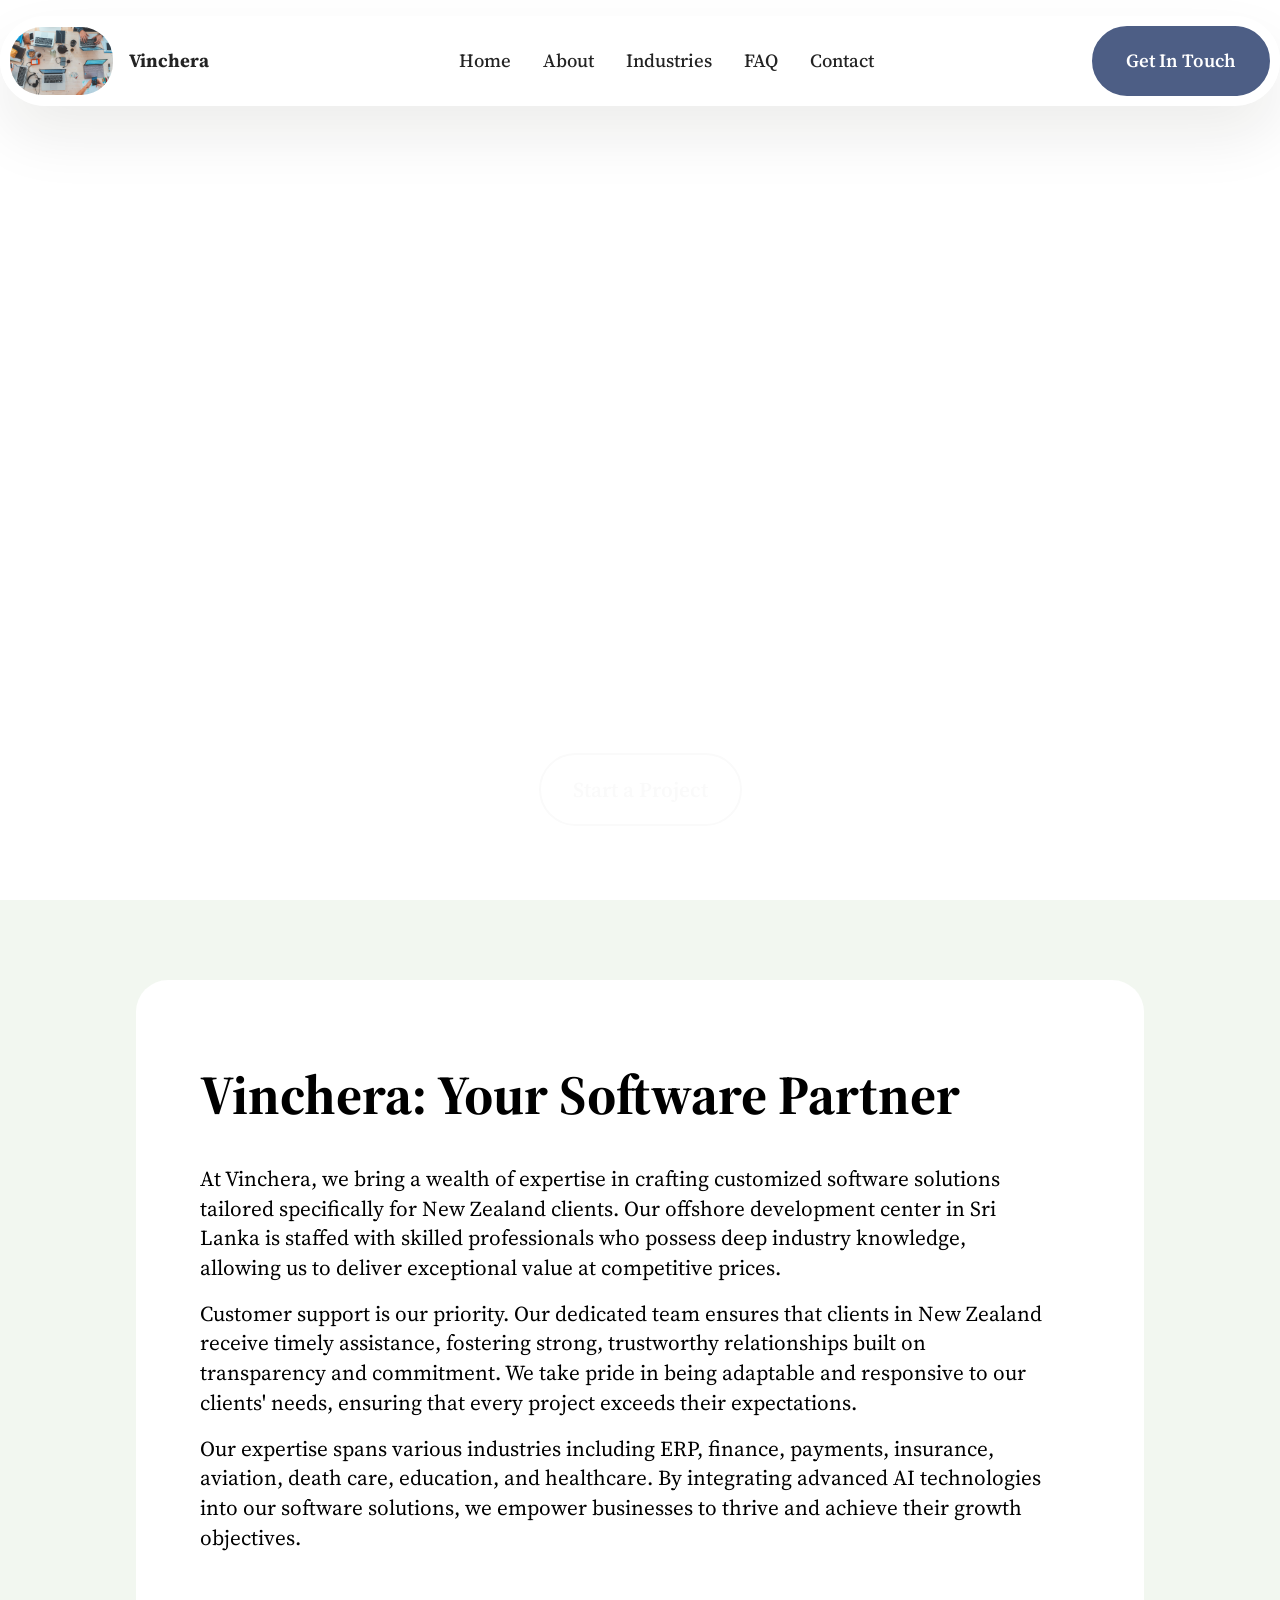
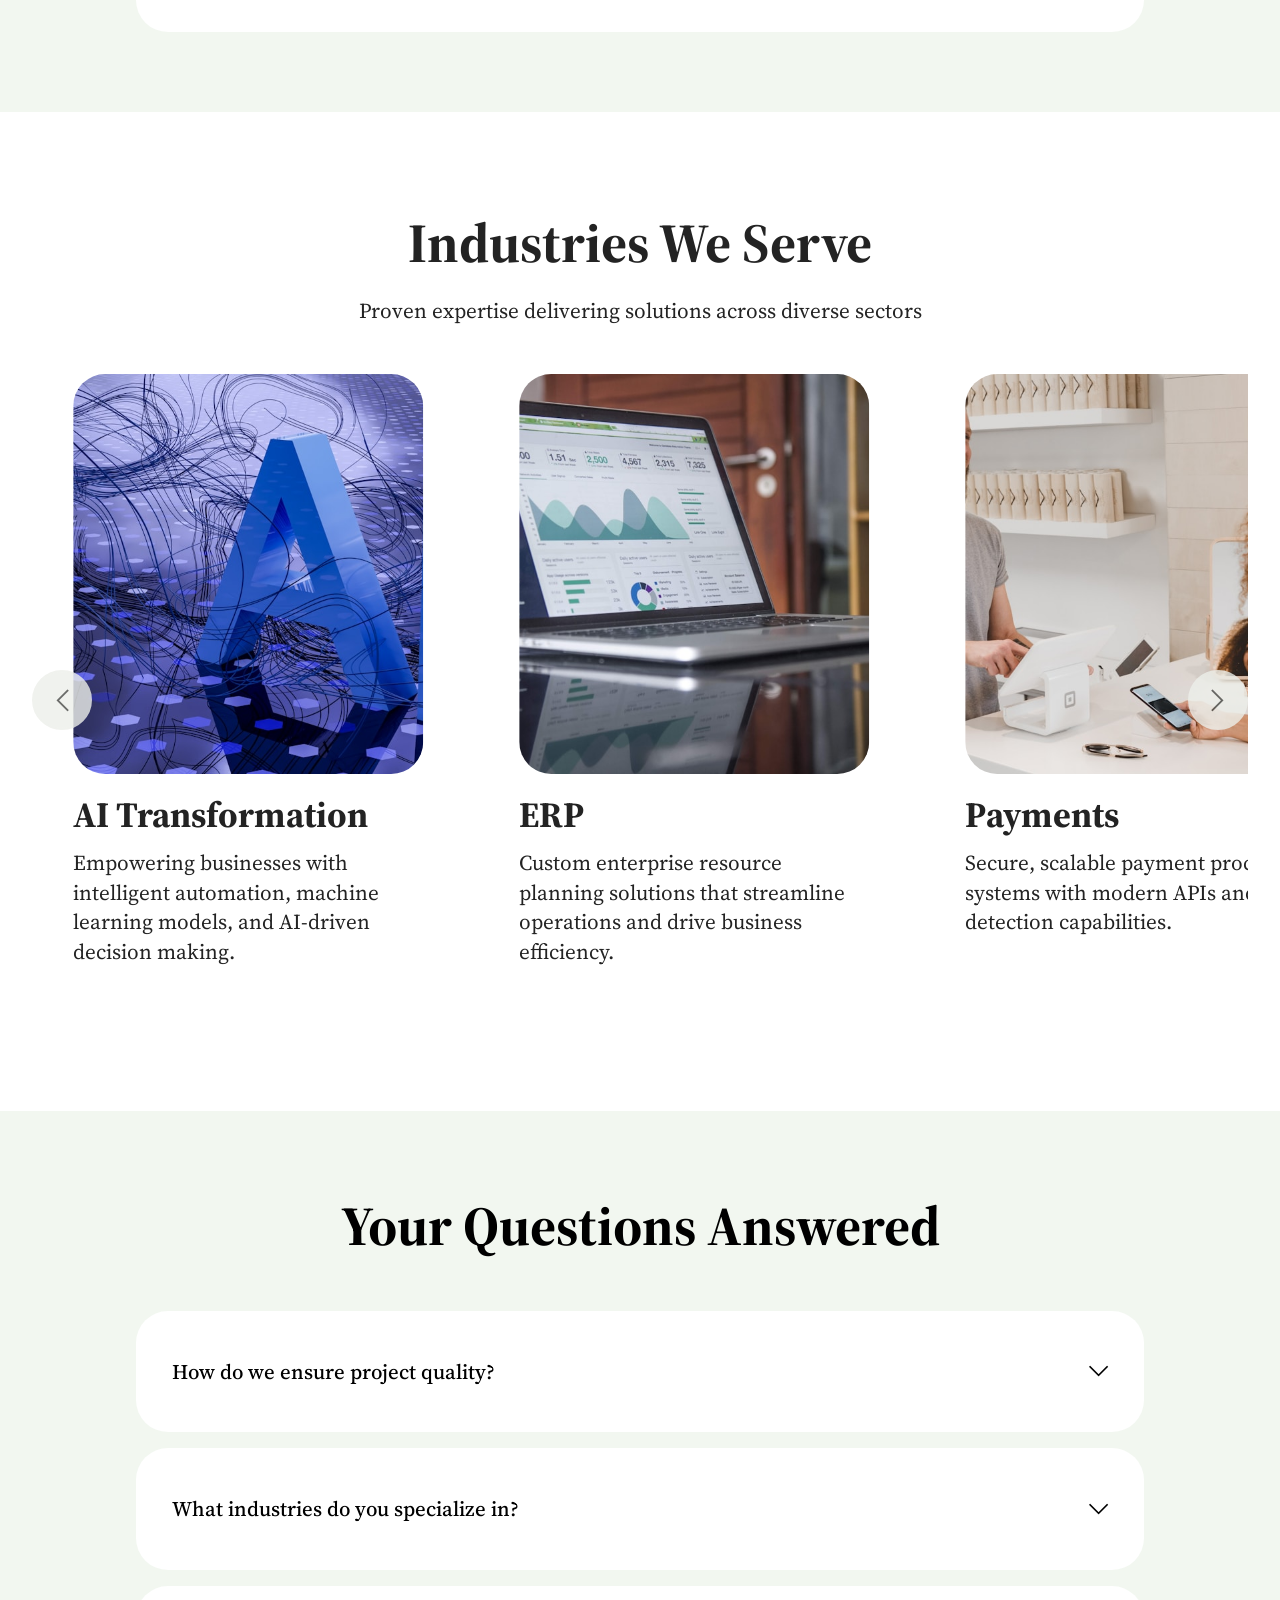
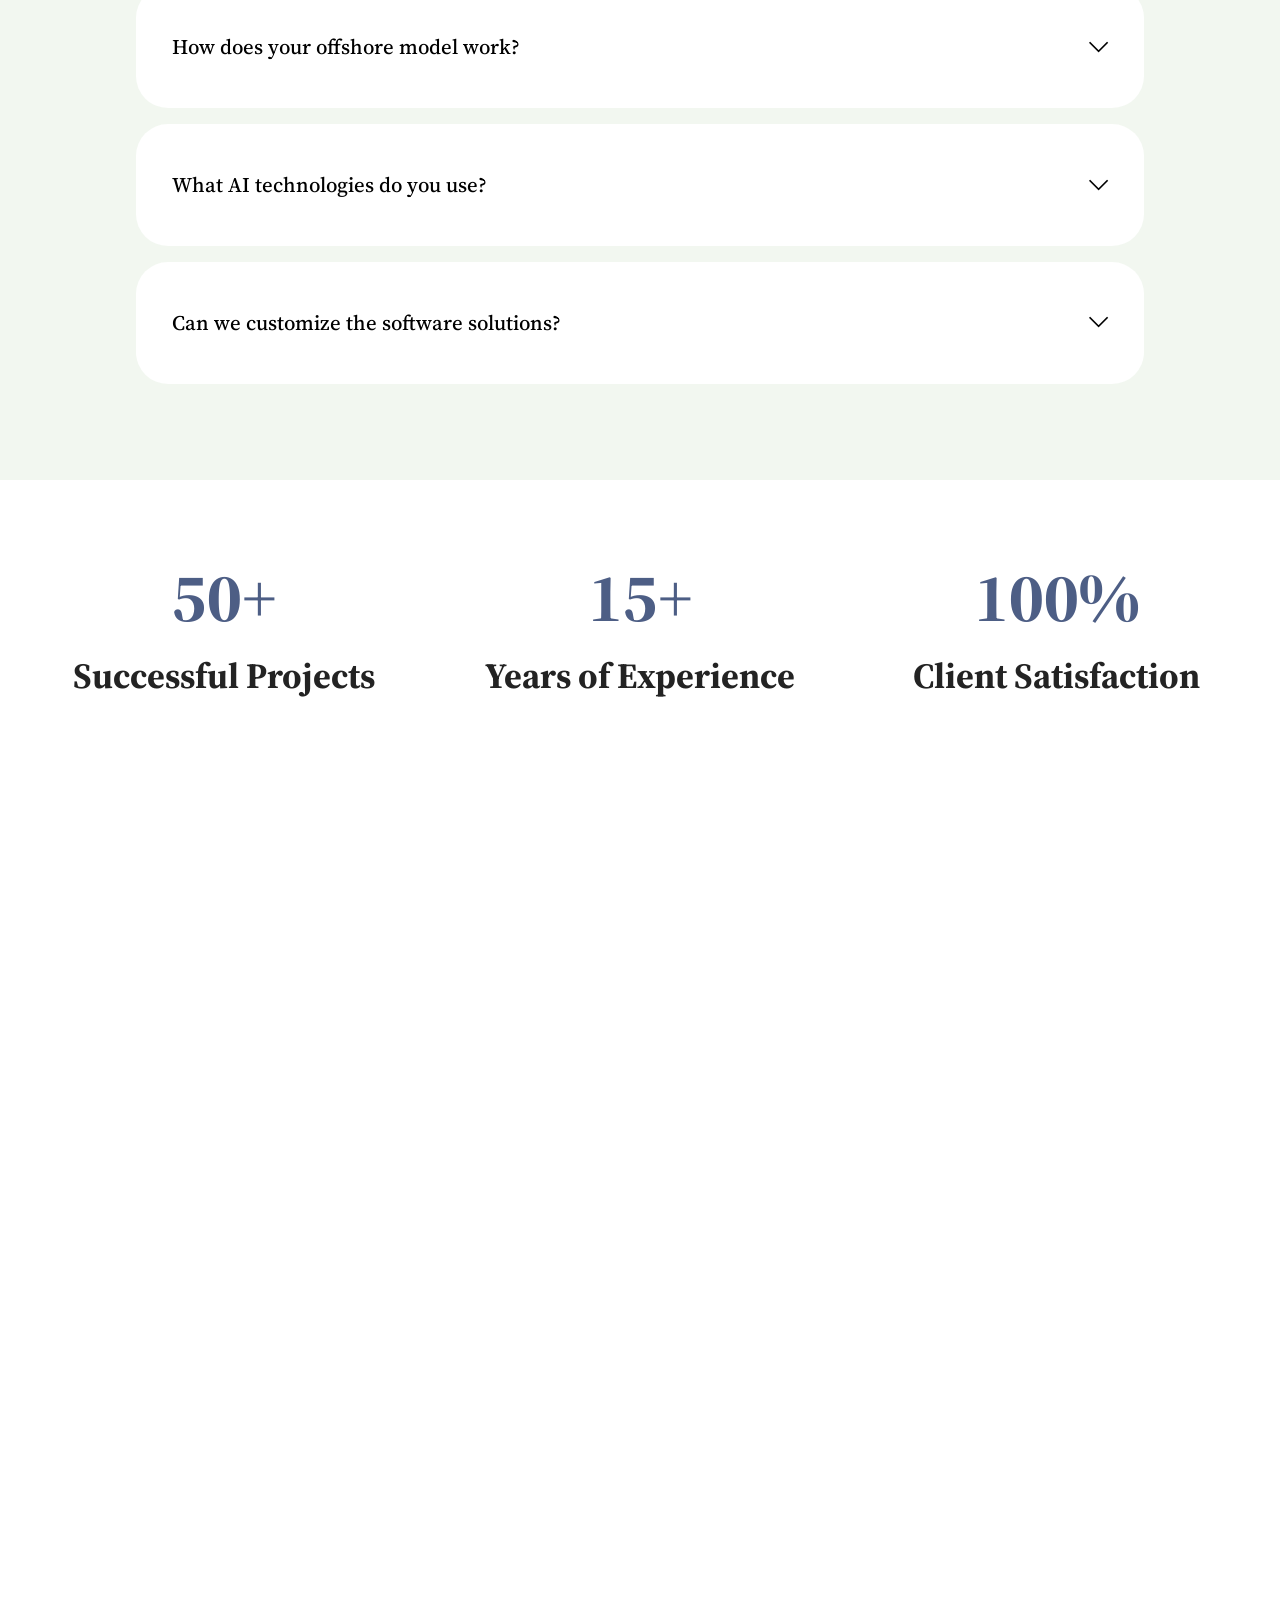
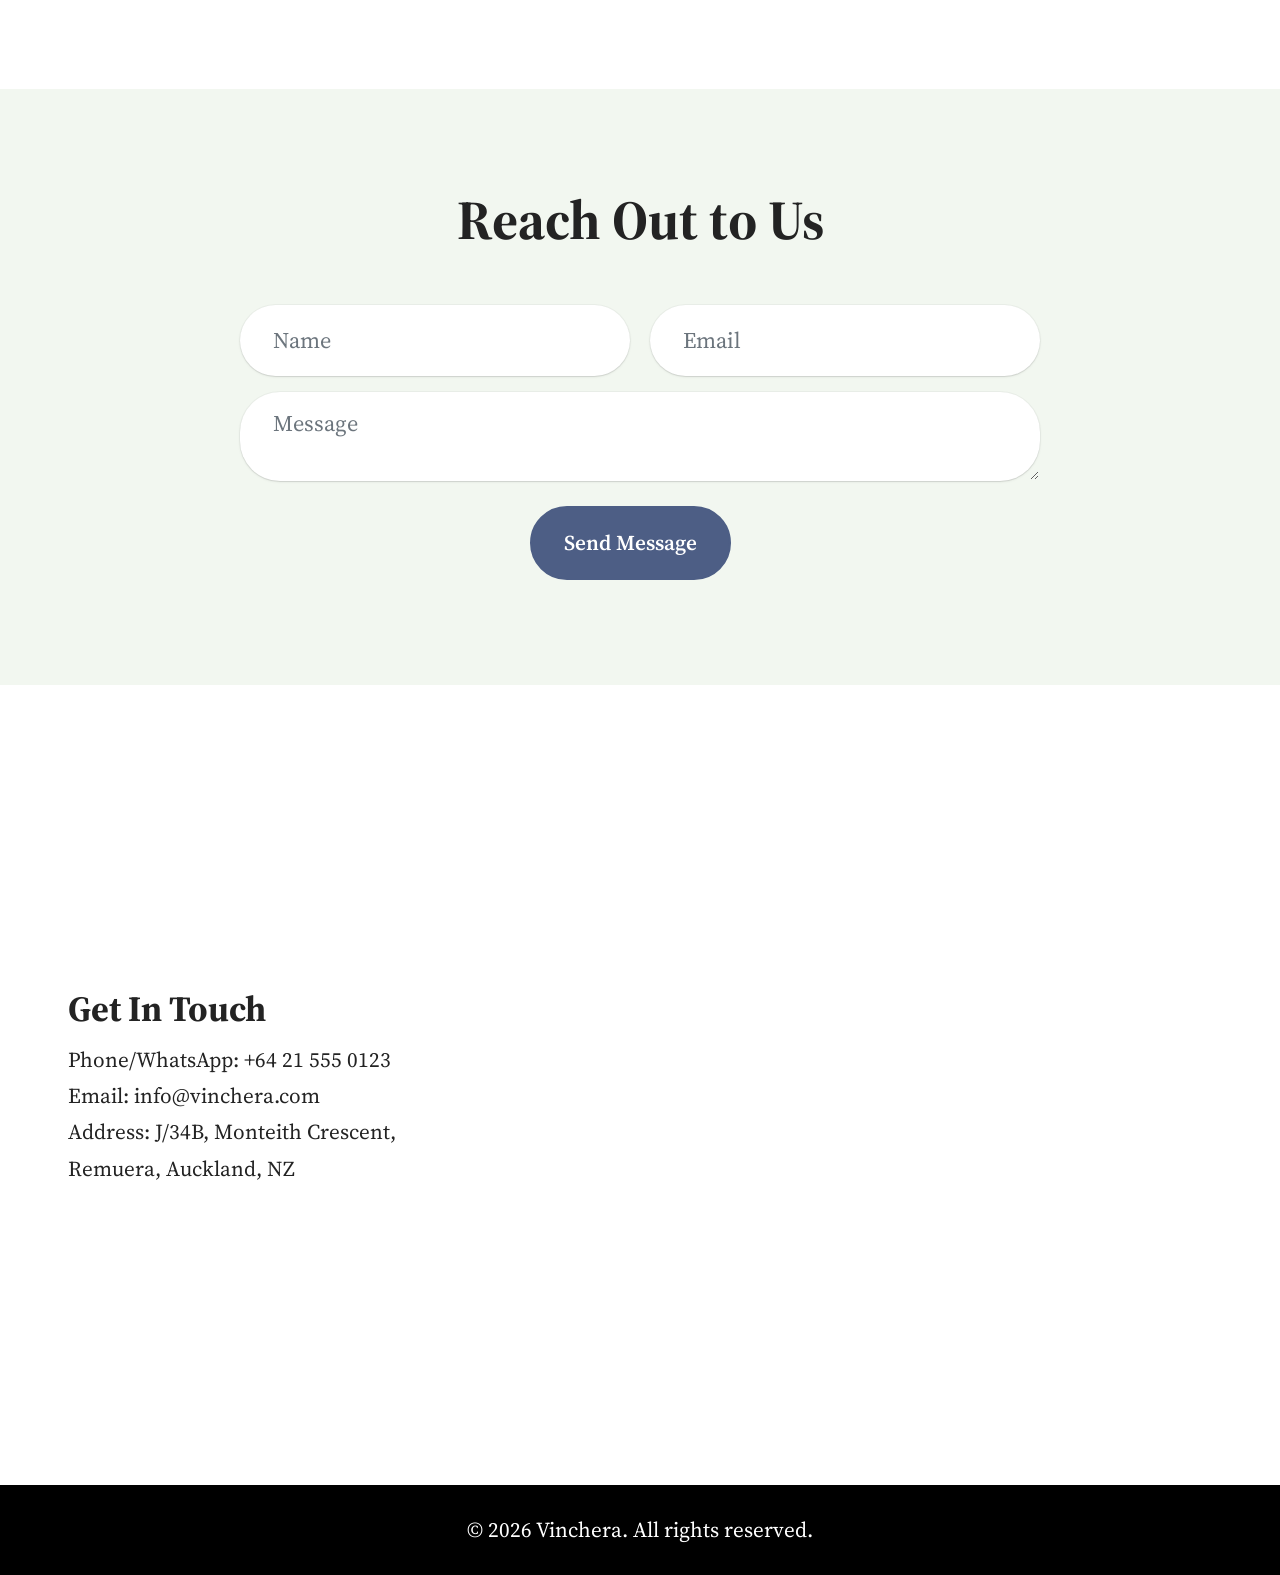
==== index.html @ 2a286717 "Initial commit: Complete website redesign with professional industry images, improved FAQ accordion," ====
<!doctype html>
<html>
  <head>
    <meta charset="UTF-8" />
    <meta http-equiv="X-UA-Compatible" content="IE=edge" />

    <meta
      name="viewport"
      content="width=device-width, initial-scale=1, minimum-scale=1"
    />
    <link
      rel="shortcut icon"
      href="assets/images/photo-1519389950473-47ba0277781c.jpeg"
      type="image/x-icon"
    />
    <meta
      name="description"
      content="Software solutions tailored for New Zealand clients, leveraging offshore expertise and local support. Team excels in various industry sectors, ensuring top-quality delivery."
    />
    <title>Vinchera: Expert Software Solutions for New Zealand Clients</title>
    <link
      rel="stylesheet"
      href="assets/web/assets/mobirise-icons2/mobirise2.css"
    />
    <link rel="stylesheet" href="assets/bootstrap/css/bootstrap.min.css" />
    <link rel="stylesheet" href="assets/parallax/jarallax.css" />
    <link rel="stylesheet" href="assets/dropdown/css/style.css" />
    <link rel="stylesheet" href="assets/socicon/css/styles.css" />
    <link rel="stylesheet" href="assets/theme/css/style.css" />
    <link rel="stylesheet" href="assets/recaptcha.css" />
    <link
      rel="preload"
      href="https://fonts.googleapis.com/css2?family=Source+Serif+4:wght@400;700&display=swap&display=swap"
      as="style"
      onload="
        this.onload = null;
        this.rel = 'stylesheet';
      "
    />
    <noscript
      ><link
        rel="stylesheet"
        href="https://fonts.googleapis.com/css2?family=Source+Serif+4:wght@400;700&display=swap&display=swap"
    /></noscript>
    <link
      rel="stylesheet"
      href="assets/css/mbr-additional.css"
      type="text/css"
    />

    <style>
      .navbar-fixed-top {
        top: auto;
      }
        height: 11rem;
        opacity: 1;
             transition: all  0.5s;
      }
        pointer-events: none;
        height: 0;
        opacity: 0;
      }
        min-height: 11rem;
        position:fixed;
        top: 0;
        left: 0;
        right: 0;
        background: #fff;
        padding: 10px;
        opacity:1;
        z-index: 1031;
        display: flex;
        flex-direction: column;
        justify-content: center;
      }
        overflow: hidden;
        display: -webkit-box;
        -webkit-line-clamp: 4;
        -webkit-box-orient: vertical;
        animation: none;
        visibility: visible;
      }
        text-decoration: underline;
      }
        margin: 0.3rem 0.5rem;
        animation: none;
        visibility: visible;
      }
      .navbar.opened {
          z-index: 1032;
      }
        margin-top: 0.8rem;
        font-size: 80%;
      }
        color: #aaa;
      }


      @media(max-width: 575px) {
          height: 14rem;
        }
          min-height: 14rem;
        }

      }
    </style>
  </head>
  <body>
    <section
      data-bs-version="5.1"
      class="menu menu2 cid-vf9bbQoJDQ"
      once="menu"
      id="menu-5-vf9bbQoJDQ"
    >
      <nav class="navbar navbar-dropdown navbar-fixed-top navbar-expand-lg">
        <div class="container">
          <div class="navbar-brand">
            <span class="navbar-logo">
              <a href="index.html#">
                <img
                  src="assets/images/photo-1519389950473-47ba0277781c.jpeg"
                  alt=""
                  style="height: 4.3rem"
                />
              </a>
            </span>
            <span class="navbar-caption-wrap"
              ><a class="navbar-caption text-black display-4" href="index.html#"
                >Vinchera</a
              ></span
            >
          </div>
          <button
            class="navbar-toggler"
            type="button"
            data-toggle="collapse"
            data-bs-toggle="collapse"
            data-target="#navbarSupportedContent"
            data-bs-target="#navbarSupportedContent"
            aria-controls="navbarNavAltMarkup"
            aria-expanded="false"
            aria-label="Toggle navigation"
          >
            <div class="hamburger">
              <span></span>
              <span></span>
              <span></span>
              <span></span>
            </div>
          </button>
          <div class="collapse navbar-collapse" id="navbarSupportedContent">
            <ul class="navbar-nav nav-dropdown" data-app-modern-menu="true">
              <li class="nav-item">
                <a class="nav-link link text-black display-4" href="#hero-17-vf9bbQpuxz"
                  >Home</a
                >
              </li>
              <li class="nav-item">
                <a class="nav-link link text-black display-4" href="#about-us-7-vf9bbQrAlR"
                  >About</a
                >
              </li>
              <li class="nav-item">
                <a class="nav-link link text-black display-4" href="#news-1-vf9bbQqhYX"
                  >Industries</a
                >
              </li>
              <li class="nav-item">
                <a class="nav-link link text-black display-4" href="#faq-1-vf9bbQtYr9"
                  >FAQ</a
                >
              </li>
              <li class="nav-item">
                <a class="nav-link link text-black display-4" href="#contact-form-2-vf9bbQvGyv"
                  >Contact</a
                >
              </li>
            </ul>

            <div class="navbar-buttons mbr-section-btn">
              <a class="btn btn-primary display-4" href="#contacts-3-vf9bbQv8nk"
                >Get In Touch</a
              >
            </div>
          </div>
        </div>
      </nav>
    </section>

    <section
      data-bs-version="5.1"
      class="header16 cid-vf9bbQpuxz mbr-fullscreen mbr-parallax-background"
      id="hero-17-vf9bbQpuxz"
    >
      <div class="container-fluid">
        <div class="row">
          <div class="content-wrap col-12 col-md-12">
            <h1
              class="mbr-section-title mbr-fonts-style mbr-white mb-4 display-1"
            >
              <strong>Vinchera Software</strong>
            </h1>

            <p class="mbr-fonts-style mbr-text mbr-white mb-4 display-7">
              Where Sri Lankan Expertise Meets New Zealand's Innovation
            </p>
            <div class="mbr-section-btn">
              <a class="btn btn-white-outline display-7" href="#contact-form-2-vf9bbQvGyv"
                >Start a Project</a
              >
            </div>
          </div>
        </div>
      </div>
    </section>

    <section
      data-bs-version="5.1"
      class="article07 cid-vf9bbQrAlR"
      id="about-us-7-vf9bbQrAlR"
    >
      <div class="container">
        <div class="row justify-content-center">
          <div class="card col-md-12 col-lg-10">
            <div class="card-wrapper">
              <h3
                class="card-title mbr-fonts-style mbr-white mt-3 mb-4 display-2"
              >
                <strong>Vinchera: Your Software Partner</strong>
              </h3>
              <div class="row card-box align-left">
                <div class="item features-without-image col-12">
                  <div class="item-wrapper">
                    <p class="mbr-text mbr-fonts-style display-7">
                      At Vinchera, we bring a wealth of expertise in crafting
                      customized software solutions tailored specifically for
                      New Zealand clients. Our offshore development center in
                      Sri Lanka is staffed with skilled professionals who
                      possess deep industry knowledge, allowing us to deliver
                      exceptional value at competitive prices.
                    </p>
                  </div>
                </div>
                <div class="item features-without-image col-12">
                  <div class="item-wrapper">
                    <p class="mbr-text mbr-fonts-style display-7">
                      Customer support is our priority. Our dedicated team
                      ensures that clients in New Zealand receive timely
                      assistance, fostering strong, trustworthy relationships
                      built on transparency and commitment. We take pride in
                      being adaptable and responsive to our clients' needs,
                      ensuring that every project exceeds their expectations.
                    </p>
                  </div>
                </div>
                <div class="item features-without-image col-12">
                  <div class="item-wrapper">
                    <p class="mbr-text mbr-fonts-style display-7">
                      Our expertise spans various industries including ERP,
                      finance, payments, insurance, aviation, death care,
                      education, and healthcare. By integrating advanced AI
                      technologies into our software solutions, we empower
                      businesses to thrive and achieve their growth objectives.
                    </p>
                  </div>
                </div>
              </div>
            </div>
          </div>
        </div>
      </div>
    </section>

    <section
      data-bs-version="5.1"
      class="features03 cid-vf9bbQqhYX mbr-embla"
      id="news-1-vf9bbQqhYX"
    >
      <div class="container-fluid">
        <div class="row justify-content-center mb-5">
          <div class="col-12 content-head">
            <div class="mbr-section-head">
              <h4
                class="mbr-section-title mbr-fonts-style align-center mb-0 display-2"
              >
                <strong>Industries We Serve</strong>
              </h4>
              <p
                class="mbr-section-subtitle mbr-fonts-style align-center mb-0 mt-3 display-7"
              >
                Proven expertise delivering solutions across diverse sectors
              </p>
            </div>
          </div>
        </div>
        <div class="position-relative">
          <div
            class="embla"
            data-skip-snaps="true"
            data-align="center"
            data-auto-play="true"
            data-auto-play-interval="2"
            data-draggable="true"
          >
            <div class="embla__viewport container-fluid">
              <div class="embla__container">
                <div
                  class="embla__slide slider-image item"
                  style="margin-left: 3rem; margin-right: 3rem"
                >
                  <div class="item-wrapper">
                    <div class="item-img mb-3">
                      <img
                        src="assets/images/ai-transformation.jpg"
                        alt="AI Transformation"
                        title=""
                      />
                    </div>
                    <div class="item-content align-left">
                      <h5
                        class="item-title mbr-fonts-style mt-0 mb-2 display-5"
                      >
                        <strong>AI Transformation</strong>
                      </h5>
                      <p class="mbr-text mbr-fonts-style mb-3 display-7">
                        Empowering businesses with intelligent automation,
                        machine learning models, and AI-driven decision making.
                      </p>
                    </div>
                  </div>
                </div>
                <div
                  class="embla__slide slider-image item"
                  style="margin-left: 3rem; margin-right: 3rem"
                >
                  <div class="item-wrapper">
                    <div class="item-img mb-3">
                      <img
                        src="assets/images/erp-systems.jpg"
                        alt="ERP"
                        title=""
                      />
                    </div>
                    <div class="item-content align-left">
                      <h5
                        class="item-title mbr-fonts-style mb-2 mt-0 display-5"
                      >
                        <strong>ERP</strong>
                      </h5>
                      <p class="mbr-text mbr-fonts-style mb-3 display-7">
                        Custom enterprise resource planning solutions that
                        streamline operations and drive business efficiency.
                      </p>
                    </div>
                  </div>
                </div>
                <div
                  class="embla__slide slider-image item"
                  style="margin-left: 3rem; margin-right: 3rem"
                >
                  <div class="item-wrapper">
                    <div class="item-img mb-3">
                      <img
                        src="assets/images/payments-processing.jpg"
                        alt="Payments"
                        title=""
                      />
                    </div>
                    <div class="item-content align-left">
                      <h5
                        class="item-title mbr-fonts-style mb-2 mt-0 display-5"
                      >
                        <strong>Payments</strong>
                      </h5>
                      <p class="mbr-text mbr-fonts-style mb-3 display-7">
                        Secure, scalable payment processing systems with modern
                        APIs and fraud detection capabilities.
                      </p>
                    </div>
                  </div>
                </div>
                <div
                  class="embla__slide slider-image item"
                  style="margin-left: 3rem; margin-right: 3rem"
                >
                  <div class="item-wrapper">
                    <div class="item-img mb-3">
                      <img
                        src="assets/images/travel-insurance.jpg"
                        alt="Travel Insurance"
                        title=""
                      />
                    </div>
                    <div class="item-content align-left">
                      <h5
                        class="item-title mbr-fonts-style mb-2 mt-0 display-5"
                      >
                        <strong>Travel Insurance</strong>
                      </h5>
                      <p class="mbr-text mbr-fonts-style mb-3 display-7">
                        Comprehensive insurance platforms for travel coverage,
                        claims processing, and policy management.
                      </p>
                    </div>
                  </div>
                </div>
                <div
                  class="embla__slide slider-image item"
                  style="margin-left: 3rem; margin-right: 3rem"
                >
                  <div class="item-wrapper">
                    <div class="item-img mb-3">
                      <img
                        src="assets/images/financing.jpg"
                        alt="Financing"
                        title=""
                      />
                    </div>
                    <div class="item-content align-left">
                      <h5
                        class="item-title mbr-fonts-style mb-2 mt-0 display-5"
                      >
                        <strong>Financing</strong>
                      </h5>
                      <p class="mbr-text mbr-fonts-style mb-3 display-7">
                        Digital lending platforms, credit assessment tools, and
                        financial management solutions.
                      </p>
                    </div>
                  </div>
                </div>
                <div
                  class="embla__slide slider-image item"
                  style="margin-left: 3rem; margin-right: 3rem"
                >
                  <div class="item-wrapper">
                    <div class="item-img mb-3">
                      <img
                        src="assets/images/aviation.jpg"
                        alt="Aviation"
                        title=""
                      />
                    </div>
                    <div class="item-content align-left">
                      <h5
                        class="item-title mbr-fonts-style mb-2 mt-0 display-5"
                      >
                        <strong>Aviation</strong>
                      </h5>
                      <p class="mbr-text mbr-fonts-style mb-3 display-7">
                        Flight management systems, booking platforms, and
                        operational tools for the aviation industry.
                      </p>
                    </div>
                  </div>
                </div>
                <div
                  class="embla__slide slider-image item"
                  style="margin-left: 3rem; margin-right: 3rem"
                >
                  <div class="item-wrapper">
                    <div class="item-img mb-3">
                      <img
                        src="assets/images/death-care.jpg"
                        alt="Death Care"
                        title=""
                      />
                    </div>
                    <div class="item-content align-left">
                      <h5
                        class="item-title mbr-fonts-style mb-2 mt-0 display-5"
                      >
                        <strong>Death Care</strong>
                      </h5>
                      <p class="mbr-text mbr-fonts-style mb-3 display-7">
                        Compassionate solutions for funeral homes, memorial
                        services, and end-of-life planning.
                      </p>
                    </div>
                  </div>
                </div>
                <div
                  class="embla__slide slider-image item"
                  style="margin-left: 3rem; margin-right: 3rem"
                >
                  <div class="item-wrapper">
                    <div class="item-img mb-3">
                      <img
                        src="assets/images/site-reliability.jpg"
                        alt="Site Reliability"
                        title=""
                      />
                    </div>
                    <div class="item-content align-left">
                      <h5
                        class="item-title mbr-fonts-style mb-2 mt-0 display-5"
                      >
                        <strong>Site Reliability</strong>
                      </h5>
                      <p class="mbr-text mbr-fonts-style mb-3 display-7">
                        Robust infrastructure monitoring, incident response, and
                        DevOps practices for high availability.
                      </p>
                    </div>
                  </div>
                </div>
                <div
                  class="embla__slide slider-image item"
                  style="margin-left: 3rem; margin-right: 3rem"
                >
                  <div class="item-wrapper">
                    <div class="item-img mb-3">
                      <img
                        src="assets/images/healthcare-products.jpg"
                        alt="Health Care Products"
                        title=""
                      />
                    </div>
                    <div class="item-content align-left">
                      <h5
                        class="item-title mbr-fonts-style mb-2 mt-0 display-5"
                      >
                        <strong>Health Care Products</strong>
                      </h5>
                      <p class="mbr-text mbr-fonts-style mb-3 display-7">
                        Medical device software, health tracking applications,
                        and patient care management systems.
                      </p>
                    </div>
                  </div>
                </div>
              </div>
            </div>
            <button class="embla__button embla__button--prev">
              <span
                class="mobi-mbri mobi-mbri-arrow-prev mbr-iconfont"
                aria-hidden="true"
              ></span>
              <span class="sr-only visually-hidden visually-hidden"
                >Previous</span
              >
            </button>
            <button class="embla__button embla__button--next">
              <span
                class="mobi-mbri mobi-mbri-arrow-next mbr-iconfont"
                aria-hidden="true"
              ></span>
              <span class="sr-only visually-hidden visually-hidden">Next</span>
            </button>
          </div>
        </div>
      </div>
    </section>

    <section
      data-bs-version="5.1"
      class="list1 cid-vf9bbQtYr9"
      id="faq-1-vf9bbQtYr9"
    >
      <div class="container">
        <div class="row justify-content-center">
          <div class="col-12 col-md-12 col-lg-10 m-auto">
            <div class="content">
              <div class="row justify-content-center mb-5">
                <div class="col-12 content-head">
                  <div class="mbr-section-head">
                    <h4
                      class="mbr-section-title mbr-fonts-style align-center mb-0 display-2"
                    >
                      <strong>Your Questions Answered</strong>
                    </h4>
                  </div>
                </div>
              </div>
              <div
                id="bootstrap-accordion_9"
                class="panel-group accordionStyles accordion"
                role="tablist"
                aria-multiselectable="true"
              >
                <div class="card">
                  <div class="card-header" role="tab" id="headingOne">
                    <a
                      role="button"
                      class="panel-title collapsed"
                      data-toggle="collapse"
                      data-bs-toggle="collapse"
                      data-core=""
                      href="#collapse1_9"
                      aria-expanded="false"
                      aria-controls="collapse1"
                    >
                      <h6
                        class="panel-title-edit mbr-semibold mbr-fonts-style mb-0 display-5"
                      >
                        How do we ensure project quality?
                      </h6>
                      <span
                        class="sign mbr-iconfont mobi-mbri-arrow-down"
                      ></span>
                    </a>
                  </div>
                  <div
                    id="collapse1_9"
                    class="panel-collapse noScroll collapse"
                    role="tabpanel"
                    aria-labelledby="headingOne"
                    data-parent="#accordion"
                    data-bs-parent="#bootstrap-accordion_9"
                  >
                    <div class="panel-body">
                      <p class="mbr-fonts-style panel-text display-7">
                        Our quality assurance team conducts thorough testing
                        throughout the development process.
                      </p>
                    </div>
                  </div>
                </div>
                <div class="card">
                  <div class="card-header" role="tab" id="headingOne">
                    <a
                      role="button"
                      class="panel-title collapsed"
                      data-toggle="collapse"
                      data-bs-toggle="collapse"
                      data-core=""
                      href="#collapse2_9"
                      aria-expanded="false"
                      aria-controls="collapse2"
                    >
                      <h6
                        class="panel-title-edit mbr-semibold mbr-fonts-style mb-0 display-5"
                      >
                        What industries do you specialize in?
                      </h6>
                      <span
                        class="sign mbr-iconfont mobi-mbri-arrow-down"
                      ></span>
                    </a>
                  </div>
                  <div
                    id="collapse2_9"
                    class="panel-collapse noScroll collapse"
                    role="tabpanel"
                    aria-labelledby="headingOne"
                    data-parent="#accordion"
                    data-bs-parent="#bootstrap-accordion_9"
                  >
                    <div class="panel-body">
                      <p class="mbr-fonts-style panel-text display-7">
                        We specialize in ERP, finance, education, and more.
                      </p>
                    </div>
                  </div>
                </div>
                <div class="card">
                  <div class="card-header" role="tab" id="headingOne">
                    <a
                      role="button"
                      class="panel-title collapsed"
                      data-toggle="collapse"
                      data-bs-toggle="collapse"
                      data-core=""
                      href="#collapse3_9"
                      aria-expanded="false"
                      aria-controls="collapse3"
                    >
                      <h6
                        class="panel-title-edit mbr-semibold mbr-fonts-style mb-0 display-5"
                      >
                        How does your offshore model work?
                      </h6>
                      <span
                        class="sign mbr-iconfont mobi-mbri-arrow-down"
                      ></span>
                    </a>
                  </div>
                  <div
                    id="collapse3_9"
                    class="panel-collapse noScroll collapse"
                    role="tabpanel"
                    aria-labelledby="headingOne"
                    data-parent="#accordion"
                    data-bs-parent="#bootstrap-accordion_9"
                  >
                    <div class="panel-body">
                      <p class="mbr-fonts-style panel-text display-7">
                        We leverage skilled Sri Lankan talent while ensuring
                        local support.
                      </p>
                    </div>
                  </div>
                </div>
                <div class="card">
                  <div class="card-header" role="tab" id="headingOne">
                    <a
                      role="button"
                      class="panel-title collapsed"
                      data-toggle="collapse"
                      data-bs-toggle="collapse"
                      data-core=""
                      href="#collapse4_9"
                      aria-expanded="false"
                      aria-controls="collapse4"
                    >
                      <h6
                        class="panel-title-edit mbr-semibold mbr-fonts-style mb-0 display-5"
                      >
                        What AI technologies do you use?
                      </h6>
                      <span
                        class="sign mbr-iconfont mobi-mbri-arrow-down"
                      ></span>
                    </a>
                  </div>
                  <div
                    id="collapse4_9"
                    class="panel-collapse noScroll collapse"
                    role="tabpanel"
                    aria-labelledby="headingOne"
                    data-parent="#accordion"
                    data-bs-parent="#bootstrap-accordion_9"
                  >
                    <div class="panel-body">
                      <p class="mbr-fonts-style panel-text display-7">
                        We utilize cutting-edge AI to optimize software
                        performance.
                      </p>
                    </div>
                  </div>
                </div>
                <div class="card">
                  <div class="card-header" role="tab" id="headingOne">
                    <a
                      role="button"
                      class="panel-title collapsed"
                      data-toggle="collapse"
                      data-bs-toggle="collapse"
                      data-core=""
                      href="#collapse5_9"
                      aria-expanded="false"
                      aria-controls="collapse5"
                    >
                      <h6
                        class="panel-title-edit mbr-semibold mbr-fonts-style mb-0 display-5"
                      >
                        Can we customize the software solutions?
                      </h6>
                      <span
                        class="sign mbr-iconfont mobi-mbri-arrow-down"
                      ></span>
                    </a>
                  </div>
                  <div
                    id="collapse5_9"
                    class="panel-collapse noScroll collapse"
                    role="tabpanel"
                    aria-labelledby="headingOne"
                    data-parent="#accordion"
                    data-bs-parent="#bootstrap-accordion_9"
                  >
                    <div class="panel-body">
                      <p class="mbr-fonts-style panel-text display-7">
                        Yes, all solutions are tailored to meet client needs.
                      </p>
                    </div>
                  </div>
                </div>
              </div>
            </div>
          </div>
        </div>
      </div>
    </section>

    <section
      data-bs-version="5.1"
      class="features023 cid-vf9bbQuxjw"
      id="metrics-1-vf9bbQuxjw"
    >
      <div class="container">
        <div class="row content-row justify-content-center">
          <div
            class="item features-without-image col-12 col-md-6 col-lg-4 item-mb"
          >
            <div class="item-wrapper">
              <div class="title mb-2 mb-md-3">
                <span class="num mbr-fonts-style display-1">
                  <strong>50+</strong></span
                >
              </div>
              <h4 class="card-title mbr-fonts-style display-5">
                <strong>Successful Projects</strong>
              </h4>
            </div>
          </div>
          <div
            class="item features-without-image col-12 col-md-6 col-lg-4 item-mb"
          >
            <div class="item-wrapper">
              <div class="title mb-2 mb-md-3">
                <span class="num mbr-fonts-style display-1">
                  <strong>15+</strong></span
                >
              </div>
              <h4 class="card-title mbr-fonts-style display-5">
                <strong>Years of Experience</strong>
              </h4>
            </div>
          </div>
          <div
            class="item features-without-image col-12 col-md-6 col-lg-4 item-mb"
          >
            <div class="item-wrapper">
              <div class="title mb-2 mb-md-3">
                <span class="num mbr-fonts-style display-1">
                  <strong>100%</strong></span
                >
              </div>
              <h4 class="card-title mbr-fonts-style display-5">
                <strong>Client Satisfaction</strong>
              </h4>
            </div>
          </div>
        </div>
      </div>
    </section>

    <section
      data-bs-version="5.1"
      class="image02 cid-vf9bbQuCY6 mbr-fullscreen mbr-parallax-background"
      id="image-13-vf9bbQuCY6"
    >
      <div class="container">
        <div class="row"></div>
      </div>
    </section>


    <section
      data-bs-version="5.1"
      class="form5 cid-vf9bbQvGyv"
      id="contact-form-2-vf9bbQvGyv"
    >
      <div class="container">
        <div class="row justify-content-center">
          <div class="col-12 content-head">
            <div class="mbr-section-head mb-5">
              <h3
                class="mbr-section-title mbr-fonts-style align-center mb-0 display-2"
              >
                <strong>Reach Out to Us</strong>
              </h3>
            </div>
          </div>
        </div>
        <div class="row justify-content-center">
          <div class="col-lg-8 mx-auto mbr-form" data-form-type="formoid">
            <form
              action="https://formspree.io/f/xykblenl"
              method="POST"
              class="mbr-form form-with-styler"
              data-form-title="Form Name"
            >
              <div class="row">
                <div
                  hidden="hidden"
                  data-form-alert=""
                  class="alert alert-success col-12"
                >
                  Thanks for filling out the form!
                </div>
                <div
                  hidden="hidden"
                  data-form-alert-danger=""
                  class="alert alert-danger col-12"
                >
                  Oops...! some problem!
                </div>
              </div>
              <div class="dragArea row">
                <div class="col-md col-sm-12 form-group mb-3" data-for="name">
                  <input
                    type="text"
                    name="name"
                    placeholder="Name"
                    data-form-field="name"
                    class="form-control"
                    value=""
                    id="name-contact-form-2-vf9bbQvGyv"
                  />
                </div>
                <div class="col-md col-sm-12 form-group mb-3" data-for="email">
                  <input
                    type="email"
                    name="email"
                    placeholder="Email"
                    data-form-field="email"
                    class="form-control"
                    value=""
                    id="email-contact-form-2-vf9bbQvGyv"
                  />
                </div>
                <div class="col-12 form-group mb-3" data-for="textarea">
                  <textarea
                    name="textarea"
                    placeholder="Message"
                    data-form-field="textarea"
                    class="form-control"
                    id="textarea-contact-form-2-vf9bbQvGyv"
                  ></textarea>
                </div>
                <div
                  class="col-lg-12 col-md-12 col-sm-12 align-center mbr-section-btn"
                >
                  <button type="submit" class="btn btn-primary display-7">
                    Send Message
                  </button>
                </div>
              </div>
            </form>
          </div>
        </div>
      </div>
    </section>

    <section
      data-bs-version="5.1"
      class="contacts4 map1 cid-vf9bbQv8nk"
      id="contacts-3-vf9bbQv8nk"
    >
      <div class="main_wrapper">
        <div class="b_wrapper">
          <div class="container-fluid">
            <div class="row justify-content-start">
              <div class="col-md-5 col-lg-4 item-wrapper">
                <h5 class="cardTitle mbr-fonts-style mb-2 display-5">
                  <strong>Get In Touch</strong>
                </h5>
                <ul class="list mbr-fonts-style display-7">
                  <li class="mbr-text item-wrap">
                    Phone/WhatsApp:
                    <a href="tel:+64 21 555 0123" class="text-black"
                      >+64 21 555 0123</a
                    >
                  </li>
                  <li class="mbr-text item-wrap">
                    Email:
                    <a href="mailto:info@vinchera.com" class="text-black"
                      >info@vinchera.com</a
                    >
                  </li>
                  <li class="mbr-text item-wrap">
                    Address: J/34B, Monteith Crescent, Remuera, Auckland, NZ
                  </li>
                </ul>
              </div>
            </div>
          </div>
        </div>
        <div class="google-map">
          <iframe
            frameborder="0"
            style="border: 0"
            src="https://www.google.com/maps/embed/v1/place?key=AIzaSyCt1265A4qvZy9HKUeA8J15AOC4SrCyZe4&q=J/34B+Monteith+Crescent+Remuera+Auckland+NZ"
            allowfullscreen=""
          ></iframe>
        </div>
      </div>
    </section>

    <section
      data-bs-version="5.1"
      class="footer4 cid-vf9bbQv6du"
      once="footers"
      id="footer-4-vf9bbQv6du"
    >
      <div class="container">
        <div class="media-container-row align-center mbr-white">
          <div class="col-12">
            <p class="mbr-text mb-0 mbr-fonts-style display-7">
              © 2026 Vinchera. All rights reserved.
            </p>
          </div>
        </div>
      </div>
    </section>

    <script src="assets/web/assets/jquery/jquery.min.js"></script>
    <script src="assets/bootstrap/js/bootstrap.bundle.min.js"></script>
    <script src="assets/parallax/jarallax.js"></script>
    <script src="assets/smooth-scroll/smooth-scroll.js"></script>
    <script src="assets/ytplayer/index.js"></script>
    <script src="assets/dropdown/js/navbar-dropdown.js"></script>
    <script src="assets/vimeoplayer/player.js"></script>
    <script src="assets/embla/embla.min.js"></script>
    <script src="assets/embla/script.js"></script>
    <script src="assets/scrollgallery/scroll-gallery.js"></script>
    <script src="assets/mbr-switch-arrow/mbr-switch-arrow.js"></script>
    <script src="assets/theme/js/script.js"></script>
    <script src="assets/formoid.min.js"></script>
    <script>
      // Manual accordion toggle for FAQ section
      document.addEventListener('DOMContentLoaded', function() {
        const faqLinks = document.querySelectorAll('#bootstrap-accordion_9 .panel-title');
        
        faqLinks.forEach(function(link) {
          link.addEventListener('click', function(e) {
            e.preventDefault();
            const targetId = this.getAttribute('href').substring(1);
            const targetCollapse = document.getElementById(targetId);
            const iconSpan = this.querySelector('.sign');
            
            if (targetCollapse) {
              const isShown = targetCollapse.classList.contains('show');
              
              // Toggle the show class
              if (isShown) {
                targetCollapse.classList.remove('show');
                if (iconSpan) {
                  iconSpan.style.transform = 'rotate(0deg)';
                }
              } else {
                targetCollapse.classList.add('show');
                if (iconSpan) {
                  iconSpan.style.transform = 'rotate(180deg)';
                }
              }
            }
          });
        });
      });
    </script>
  </body>
</html>
---- assets/web/assets/mobirise-icons2/mobirise2.css ----
@font-face {
  font-family: 'Moririse2';
  font-display: swap;
  src:  url('mobirise2.eot?f2bix4');
  src:  url('mobirise2.eot?f2bix4#iefix') format('embedded-opentype'),
    url('mobirise2.woff2?f2bix4') format('woff2'),
    url('mobirise2.woff?f2bix4') format('woff'),
    url('mobirise2.ttf?f2bix4') format('truetype'),
    url('mobirise2.svg?f2bix4#mobirise2') format('svg');
  font-weight: normal;
  font-style: normal;
}

[class^="mobi-"], [class*=" mobi-"] {
  /* use !important to prevent issues with browser extensions that change fonts */
  font-family: 'Moririse2' !important;
  speak: none;
  font-style: normal;
  font-weight: normal;
  font-variant: normal;
  text-transform: none;
  line-height: 1;

  /* Better Font Rendering =========== */
  -webkit-font-smoothing: antialiased;
  -moz-osx-font-smoothing: grayscale;
}

.mobi-mbri-add-submenu:before {
  content: "\e900";
}
.mobi-mbri-alert:before {
  content: "\e901";
}
.mobi-mbri-align-center:before {
  content: "\e902";
}
.mobi-mbri-align-justify:before {
  content: "\e903";
}
.mobi-mbri-align-left:before {
  content: "\e904";
}
.mobi-mbri-align-right:before {
  content: "\e905";
}
.mobi-mbri-android:before {
  content: "\e906";
}
.mobi-mbri-apple:before {
  content: "\e907";
}
.mobi-mbri-arrow-down:before {
  content: "\e908";
}
.mobi-mbri-arrow-next:before {
  content: "\e909";
}
.mobi-mbri-arrow-prev:before {
  content: "\e90a";
}
.mobi-mbri-arrow-up:before {
  content: "\e90b";
}
.mobi-mbri-bold:before {
  content: "\e90c";
}
.mobi-mbri-bookmark:before {
  content: "\e90d";
}
.mobi-mbri-bootstrap:before {
  content: "\e90e";
}
.mobi-mbri-briefcase:before {
  content: "\e90f";
}
.mobi-mbri-browse:before {
  content: "\e910";
}
.mobi-mbri-bulleted-list:before {
  content: "\e911";
}
.mobi-mbri-calendar:before {
  content: "\e912";
}
.mobi-mbri-camera:before {
  content: "\e913";
}
.mobi-mbri-cart-add:before {
  content: "\e914";
}
.mobi-mbri-cart-full:before {
  content: "\e915";
}
.mobi-mbri-cash:before {
  content: "\e916";
}
.mobi-mbri-change-style:before {
  content: "\e917";
}
.mobi-mbri-chat:before {
  content: "\e918";
}
.mobi-mbri-clock:before {
  content: "\e919";
}
.mobi-mbri-close:before {
  content: "\e91a";
}
.mobi-mbri-cloud:before {
  content: "\e91b";
}
.mobi-mbri-code:before {
  content: "\e91c";
}
.mobi-mbri-contact-form:before {
  content: "\e91d";
}
.mobi-mbri-credit-card:before {
  content: "\e91e";
}
.mobi-mbri-cursor-click:before {
  content: "\e91f";
}
.mobi-mbri-cust-feedback:before {
  content: "\e920";
}
.mobi-mbri-database:before {
  content: "\e921";
}
.mobi-mbri-delivery:before {
  content: "\e922";
}
.mobi-mbri-desktop:before {
  content: "\e923";
}
.mobi-mbri-devices:before {
  content: "\e924";
}
.mobi-mbri-down:before {
  content: "\e925";
}
.mobi-mbri-download-2:before {
  content: "\e926";
}
.mobi-mbri-download:before {
  content: "\e927";
}
.mobi-mbri-drag-n-drop-2:before {
  content: "\e928";
}
.mobi-mbri-drag-n-drop:before {
  content: "\e929";
}
.mobi-mbri-edit-2:before {
  content: "\e92a";
}
.mobi-mbri-edit:before {
  content: "\e92b";
}
.mobi-mbri-error:before {
  content: "\e92c";
}
.mobi-mbri-extension:before {
  content: "\e92d";
}
.mobi-mbri-features:before {
  content: "\e92e";
}
.mobi-mbri-file:before {
  content: "\e92f";
}
.mobi-mbri-flag:before {
  content: "\e930";
}
.mobi-mbri-folder:before {
  content: "\e931";
}
.mobi-mbri-gift:before {
  content: "\e932";
}
.mobi-mbri-github:before {
  content: "\e933";
}
.mobi-mbri-globe-2:before {
  content: "\e934";
}
.mobi-mbri-globe:before {
  content: "\e935";
}
.mobi-mbri-growing-chart:before {
  content: "\e936";
}
.mobi-mbri-hearth:before {
  content: "\e937";
}
.mobi-mbri-help:before {
  content: "\e938";
}
.mobi-mbri-home:before {
  content: "\e939";
}
.mobi-mbri-hot-cup:before {
  content: "\e93a";
}
.mobi-mbri-idea:before {
  content: "\e93b";
}
.mobi-mbri-image-gallery:before {
  content: "\e93c";
}
.mobi-mbri-image-slider:before {
  content: "\e93d";
}
.mobi-mbri-info:before {
  content: "\e93e";
}
.mobi-mbri-italic:before {
  content: "\e93f";
}
.mobi-mbri-key:before {
  content: "\e940";
}
.mobi-mbri-laptop:before {
  content: "\e941";
}
.mobi-mbri-layers:before {
  content: "\e942";
}
.mobi-mbri-left-right:before {
  content: "\e943";
}
.mobi-mbri-left:before {
  content: "\e944";
}
.mobi-mbri-letter:before {
  content: "\e945";
}
.mobi-mbri-like:before {
  content: "\e946";
}
.mobi-mbri-link:before {
  content: "\e947";
}
.mobi-mbri-lock:before {
  content: "\e948";
}
.mobi-mbri-login:before {
  content: "\e949";
}
.mobi-mbri-logout:before {
  content: "\e94a";
}
.mobi-mbri-magic-stick:before {
  content: "\e94b";
}
.mobi-mbri-map-pin:before {
  content: "\e94c";
}
.mobi-mbri-menu:before {
  content: "\e94d";
}
.mobi-mbri-mobile-2:before {
  content: "\e94e";
}
.mobi-mbri-mobile-horizontal:before {
  content: "\e94f";
}
.mobi-mbri-mobile:before {
  content: "\e950";
}
.mobi-mbri-mobirise:before {
  content: "\e951";
}
.mobi-mbri-more-horizontal:before {
  content: "\e952";
}
.mobi-mbri-more-vertical:before {
  content: "\e953";
}
.mobi-mbri-music:before {
  content: "\e954";
}
.mobi-mbri-new-file:before {
  content: "\e955";
}
.mobi-mbri-numbered-list:before {
  content: "\e956";
}
.mobi-mbri-opened-folder:before {
  content: "\e957";
}
.mobi-mbri-pages:before {
  content: "\e958";
}
.mobi-mbri-paper-plane:before {
  content: "\e959";
}
.mobi-mbri-paperclip:before {
  content: "\e95a";
}
.mobi-mbri-phone:before {
  content: "\e95b";
}
.mobi-mbri-photo:before {
  content: "\e95c";
}
.mobi-mbri-photos:before {
  content: "\e95d";
}
.mobi-mbri-pin:before {
  content: "\e95e";
}
.mobi-mbri-play:before {
  content: "\e95f";
}
.mobi-mbri-plus:before {
  content: "\e960";
}
.mobi-mbri-preview:before {
  content: "\e961";
}
.mobi-mbri-print:before {
  content: "\e962";
}
.mobi-mbri-protect:before {
  content: "\e963";
}
.mobi-mbri-question:before {
  content: "\e964";
}
.mobi-mbri-quote-left:before {
  content: "\e965";
}
.mobi-mbri-quote-right:before {
  content: "\e966";
}
.mobi-mbri-redo:before {
  content: "\e967";
}
.mobi-mbri-refresh:before {
  content: "\e968";
}
.mobi-mbri-responsive-2:before {
  content: "\e969";
}
.mobi-mbri-responsive:before {
  content: "\e96a";
}
.mobi-mbri-right:before {
  content: "\e96b";
}
.mobi-mbri-rocket:before {
  content: "\e96c";
}
.mobi-mbri-sad-face:before {
  content: "\e96d";
}
.mobi-mbri-sale:before {
  content: "\e96e";
}
.mobi-mbri-save:before {
  content: "\e96f";
}
.mobi-mbri-search:before {
  content: "\e970";
}
.mobi-mbri-setting-2:before {
  content: "\e971";
}
.mobi-mbri-setting-3:before {
  content: "\e972";
}
.mobi-mbri-setting:before {
  content: "\e973";
}
.mobi-mbri-share:before {
  content: "\e974";
}
.mobi-mbri-shopping-bag:before {
  content: "\e975";
}
.mobi-mbri-shopping-basket:before {
  content: "\e976";
}
.mobi-mbri-shopping-cart:before {
  content: "\e977";
}
.mobi-mbri-sites:before {
  content: "\e978";
}
.mobi-mbri-smile-face:before {
  content: "\e979";
}
.mobi-mbri-speed:before {
  content: "\e97a";
}
.mobi-mbri-star:before {
  content: "\e97b";
}
.mobi-mbri-success:before {
  content: "\e97c";
}
.mobi-mbri-sun:before {
  content: "\e97d";
}
.mobi-mbri-sun2:before {
  content: "\e97e";
}
.mobi-mbri-tablet-vertical:before {
  content: "\e97f";
}
.mobi-mbri-tablet:before {
  content: "\e980";
}
.mobi-mbri-target:before {
  content: "\e981";
}
.mobi-mbri-timer:before {
  content: "\e982";
}
.mobi-mbri-to-ftp:before {
  content: "\e983";
}
.mobi-mbri-to-local-drive:before {
  content: "\e984";
}
.mobi-mbri-touch-swipe:before {
  content: "\e985";
}
.mobi-mbri-touch:before {
  content: "\e986";
}
.mobi-mbri-trash:before {
  content: "\e987";
}
.mobi-mbri-underline:before {
  content: "\e988";
}
.mobi-mbri-undo:before {
  content: "\e989";
}
.mobi-mbri-unlink:before {
  content: "\e98a";
}
.mobi-mbri-unlock:before {
  content: "\e98b";
}
.mobi-mbri-up-down:before {
  content: "\e98c";
}
.mobi-mbri-up:before {
  content: "\e98d";
}
.mobi-mbri-update:before {
  content: "\e98e";
}
.mobi-mbri-upload-2:before {
  content: "\e98f";
}
.mobi-mbri-upload:before {
  content: "\e990";
}
.mobi-mbri-user-2:before {
  content: "\e991";
}
.mobi-mbri-user:before {
  content: "\e992";
}
.mobi-mbri-users:before {
  content: "\e993";
}
.mobi-mbri-video-play:before {
  content: "\e994";
}
.mobi-mbri-video:before {
  content: "\e995";
}
.mobi-mbri-watch:before {
  content: "\e996";
}
.mobi-mbri-website-theme-2:before {
  content: "\e997";
}
.mobi-mbri-website-theme:before {
  content: "\e998";
}
.mobi-mbri-wifi:before {
  content: "\e999";
}
.mobi-mbri-windows:before {
  content: "\e99a";
}
.mobi-mbri-zoom-in:before {
  content: "\e99b";
}
.mobi-mbri-zoom-out:before {
  content: "\e99c";
}
---- assets/parallax/jarallax.css ----
.jarallax {
    position: relative;
    z-index: 0;
}
.jarallax > .jarallax-img {
    position: absolute;
    object-fit: cover;
    /* support for plugin https://github.com/bfred-it/object-fit-images */
    font-family: 'object-fit: cover;';
    top: 0;
    left: 0;
    width: 100%;
    height: 100%;
    z-index: -1;
}
---- assets/dropdown/css/style.css ----
.navbar-dropdown {
  left: 0;
  padding: 0;
  position: absolute;
  right: 0;
  top: 0;
  transition: all 0.45s ease;
  z-index: 1030;
  background: #282828; }
  .navbar-dropdown .navbar-logo {
    margin-right: 0.8rem;
    transition: margin 0.3s ease-in-out;
    vertical-align: middle; }
    .navbar-dropdown .navbar-logo img {
      height: 3.125rem;
      transition: all 0.3s ease-in-out; }
    .navbar-dropdown .navbar-logo.mbr-iconfont {
      font-size: 3.125rem;
      line-height: 3.125rem; }
  .navbar-dropdown .navbar-caption {
    font-weight: 700;
    white-space: normal;
    vertical-align: -4px;
    line-height: 3.125rem !important; }
    .navbar-dropdown .navbar-caption, .navbar-dropdown .navbar-caption:hover {
      color: inherit;
      text-decoration: none; }
  .navbar-dropdown .mbr-iconfont + .navbar-caption {
    vertical-align: -1px; }
  .navbar-dropdown.navbar-fixed-top {
    position: fixed; }
  .navbar-dropdown .navbar-brand span {
    vertical-align: -4px; }
  .navbar-dropdown.bg-color.transparent {
    background: none; }
  .navbar-dropdown.navbar-short .navbar-brand {
    padding: 0.625rem 0; }
    .navbar-dropdown.navbar-short .navbar-brand span {
      vertical-align: -1px; }
  .navbar-dropdown.navbar-short .navbar-caption {
    line-height: 2.375rem !important;
    vertical-align: -2px; }
  .navbar-dropdown.navbar-short .navbar-logo {
    margin-right: 0.5rem; }
    .navbar-dropdown.navbar-short .navbar-logo img {
      height: 2.375rem; }
    .navbar-dropdown.navbar-short .navbar-logo.mbr-iconfont {
      font-size: 2.375rem;
      line-height: 2.375rem; }
  .navbar-dropdown.navbar-short .mbr-table-cell {
    height: 3.625rem; }
  .navbar-dropdown .navbar-close {
    left: 0.6875rem;
    position: fixed;
    top: 0.75rem;
    z-index: 1000; }
  .navbar-dropdown .hamburger-icon {
    content: "";
    display: inline-block;
    vertical-align: middle;
    width: 16px;
    -webkit-box-shadow: 0 -6px 0 1px #282828,0 0 0 1px #282828,0 6px 0 1px #282828;
    -moz-box-shadow: 0 -6px 0 1px #282828,0 0 0 1px #282828,0 6px 0 1px #282828;
    box-shadow: 0 -6px 0 1px #282828,0 0 0 1px #282828,0 6px 0 1px #282828; }

.dropdown-menu .dropdown-toggle[data-toggle="dropdown-submenu"]::after {
  border-bottom: 0.35em solid transparent;
  border-left: 0.35em solid;
  border-right: 0;
  border-top: 0.35em solid transparent;
  margin-left: 0.3rem; }

.dropdown-menu .dropdown-item:focus {
  outline: 0; }

.nav-dropdown {
  font-size: 0.75rem;
  font-weight: 500;
  height: auto !important; }
  .nav-dropdown .nav-btn {
    padding-left: 1rem; }
  .nav-dropdown .link {
    margin: .667em 1.667em;
    font-weight: 500;
    padding: 0;
    transition: color .2s ease-in-out; }
    .nav-dropdown .link.dropdown-toggle {
      margin-right: 2.583em; }
      .nav-dropdown .link.dropdown-toggle::after {
        margin-left: .25rem;
        border-top: 0.35em solid;
        border-right: 0.35em solid transparent;
        border-left: 0.35em solid transparent;
        border-bottom: 0; }
      .nav-dropdown .link.dropdown-toggle[aria-expanded="true"] {
        margin: 0;
        padding: 0.667em 3.263em  0.667em 1.667em; }
  .nav-dropdown .link::after,
  .nav-dropdown .dropdown-item::after {
    color: inherit; }
  .nav-dropdown .btn {
    font-size: 0.75rem;
    font-weight: 700;
    letter-spacing: 0;
    margin-bottom: 0;
    padding-left: 1.25rem;
    padding-right: 1.25rem; }
  .nav-dropdown .dropdown-menu {
    border-radius: 0;
    border: 0;
    left: 0;
    margin: 0;
    padding-bottom: 1.25rem;
    padding-top: 1.25rem;
    position: relative; }
  .nav-dropdown .dropdown-submenu {
    margin-left: 0.125rem;
    top: 0; }
  .nav-dropdown .dropdown-item {
    font-weight: 500;
    line-height: 2;
    padding: 0.3846em 4.615em 0.3846em 1.5385em;
    position: relative;
    transition: color .2s ease-in-out, background-color .2s ease-in-out; }
    .nav-dropdown .dropdown-item::after {
      margin-top: -0.3077em;
      position: absolute;
      right: 1.1538em;
      top: 50%; }
    .nav-dropdown .dropdown-item:focus, .nav-dropdown .dropdown-item:hover {
      background: none; }

@media (max-width: 767px) {
  .nav-dropdown.navbar-toggleable-sm {
    bottom: 0;
    display: none;
    left: 0;
    overflow-x: hidden;
    position: fixed;
    top: 0;
    transform: translateX(-100%);
    -ms-transform: translateX(-100%);
    -webkit-transform: translateX(-100%);
    width: 18.75rem;
    z-index: 999; } }
.nav-dropdown.navbar-toggleable-xl {
  bottom: 0;
  display: none;
  left: 0;
  overflow-x: hidden;
  position: fixed;
  top: 0;
  transform: translateX(-100%);
  -ms-transform: translateX(-100%);
  -webkit-transform: translateX(-100%);
  width: 18.75rem;
  z-index: 999; }

.nav-dropdown-sm {
  display: block !important;
  overflow-x: hidden;
  overflow: auto;
  padding-top: 3.875rem; }
  .nav-dropdown-sm::after {
    content: "";
    display: block;
    height: 3rem;
    width: 100%; }
  .nav-dropdown-sm.collapse.in ~ .navbar-close {
    display: block !important; }
  .nav-dropdown-sm.collapsing, .nav-dropdown-sm.collapse.in {
    transform: translateX(0);
    -ms-transform: translateX(0);
    -webkit-transform: translateX(0);
    transition: all 0.25s ease-out;
    -webkit-transition: all 0.25s ease-out;
    background: #282828; }
  .nav-dropdown-sm.collapsing[aria-expanded="false"] {
    transform: translateX(-100%);
    -ms-transform: translateX(-100%);
    -webkit-transform: translateX(-100%); }
  .nav-dropdown-sm .nav-item {
    display: block;
    margin-left: 0 !important;
    padding-left: 0; }
  .nav-dropdown-sm .link,
  .nav-dropdown-sm .dropdown-item {
    border-top: 1px dotted rgba(255, 255, 255, 0.1);
    font-size: 0.8125rem;
    line-height: 1.6;
    margin: 0 !important;
    padding: 0.875rem 2.4rem 0.875rem 1.5625rem !important;
    position: relative;
    white-space: normal; }
    .nav-dropdown-sm .link:focus, .nav-dropdown-sm .link:hover,
    .nav-dropdown-sm .dropdown-item:focus,
    .nav-dropdown-sm .dropdown-item:hover {
      background: rgba(0, 0, 0, 0.2) !important;
      color: #c0a375; }
  .nav-dropdown-sm .nav-btn {
    position: relative;
    padding: 1.5625rem 1.5625rem 0 1.5625rem; }
    .nav-dropdown-sm .nav-btn::before {
      border-top: 1px dotted rgba(255, 255, 255, 0.1);
      content: "";
      left: 0;
      position: absolute;
      top: 0;
      width: 100%; }
    .nav-dropdown-sm .nav-btn + .nav-btn {
      padding-top: 0.625rem; }
      .nav-dropdown-sm .nav-btn + .nav-btn::before {
        display: none; }
  .nav-dropdown-sm .btn {
    padding: 0.625rem 0; }
  .nav-dropdown-sm .dropdown-toggle[data-toggle="dropdown-submenu"]::after {
    margin-left: .25rem;
    border-top: 0.35em solid;
    border-right: 0.35em solid transparent;
    border-left: 0.35em solid transparent;
    border-bottom: 0; }
  .nav-dropdown-sm .dropdown-toggle[data-toggle="dropdown-submenu"][aria-expanded="true"]::after {
    border-top: 0;
    border-right: 0.35em solid transparent;
    border-left: 0.35em solid transparent;
    border-bottom: 0.35em solid; }
  .nav-dropdown-sm .dropdown-menu {
    margin: 0;
    padding: 0;
    position: relative;
    top: 0;
    left: 0;
    width: 100%;
    border: 0;
    float: none;
    border-radius: 0;
    background: none; }
  .nav-dropdown-sm .dropdown-submenu {
    left: 100%;
    margin-left: 0.125rem;
    margin-top: -1.25rem;
    top: 0; }

.navbar-toggleable-sm .nav-dropdown .dropdown-menu {
  position: absolute; }

.navbar-toggleable-sm .nav-dropdown .dropdown-submenu {
  left: 100%;
  margin-left: 0.125rem;
  margin-top: -1.25rem;
  top: 0; }

.navbar-toggleable-sm.opened .nav-dropdown .dropdown-menu {
  position: relative; }

.navbar-toggleable-sm.opened .nav-dropdown .dropdown-submenu {
  left: 0;
  margin-left: 00rem;
  margin-top: 0rem;
  top: 0; }

.is-builder .nav-dropdown.collapsing {
  transition: none !important; }
---- assets/socicon/css/styles.css ----
@charset "UTF-8";

@font-face {
  font-family: 'Socicon';
  src:  url('../fonts/socicon.eot');
  src:  url('../fonts/socicon.eot?#iefix') format('embedded-opentype'),
    url('../fonts/socicon.woff2') format('woff2'),
    url('../fonts/socicon.ttf') format('truetype'),
    url('../fonts/socicon.woff') format('woff'),
    url('../fonts/socicon.svg#socicon') format('svg');
  font-weight: normal;
  font-style: normal;
  font-display: swap;
}

[data-icon]:before {
  font-family: "socicon" !important;
  content: attr(data-icon);
  font-style: normal !important;
  font-weight: normal !important;
  font-variant: normal !important;
  text-transform: none !important;
  speak: none;
  line-height: 1;
  -webkit-font-smoothing: antialiased;
  -moz-osx-font-smoothing: grayscale;
}

[class^="socicon-"], [class*=" socicon-"] {
  /* use !important to prevent issues with browser extensions that change fonts */
  font-family: 'Socicon' !important;
  speak: none;
  font-style: normal;
  font-weight: normal;
  font-variant: normal;
  text-transform: none;
  line-height: 1;

  /* Better Font Rendering =========== */
  -webkit-font-smoothing: antialiased;
  -moz-osx-font-smoothing: grayscale;
}

.socicon-500px:before {
  content: "\e000";
}
.socicon-8tracks:before {
  content: "\e001";
}
.socicon-airbnb:before {
  content: "\e002";
}
.socicon-alliance:before {
  content: "\e003";
}
.socicon-amazon:before {
  content: "\e004";
}
.socicon-amplement:before {
  content: "\e005";
}
.socicon-android:before {
  content: "\e006";
}
.socicon-angellist:before {
  content: "\e007";
}
.socicon-apple:before {
  content: "\e008";
}
.socicon-appnet:before {
  content: "\e009";
}
.socicon-baidu:before {
  content: "\e00a";
}
.socicon-bandcamp:before {
  content: "\e00b";
}
.socicon-battlenet:before {
  content: "\e00c";
}
.socicon-mixer:before {
  content: "\e00d";
}
.socicon-bebee:before {
  content: "\e00e";
}
.socicon-bebo:before {
  content: "\e00f";
}
.socicon-behance:before {
  content: "\e010";
}
.socicon-blizzard:before {
  content: "\e011";
}
.socicon-blogger:before {
  content: "\e012";
}
.socicon-buffer:before {
  content: "\e013";
}
.socicon-chrome:before {
  content: "\e014";
}
.socicon-coderwall:before {
  content: "\e015";
}
.socicon-curse:before {
  content: "\e016";
}
.socicon-dailymotion:before {
  content: "\e017";
}
.socicon-deezer:before {
  content: "\e018";
}
.socicon-delicious:before {
  content: "\e019";
}
.socicon-deviantart:before {
  content: "\e01a";
}
.socicon-diablo:before {
  content: "\e01b";
}
.socicon-digg:before {
  content: "\e01c";
}
.socicon-discord:before {
  content: "\e01d";
}
.socicon-disqus:before {
  content: "\e01e";
}
.socicon-douban:before {
  content: "\e01f";
}
.socicon-draugiem:before {
  content: "\e020";
}
.socicon-dribbble:before {
  content: "\e021";
}
.socicon-drupal:before {
  content: "\e022";
}
.socicon-ebay:before {
  content: "\e023";
}
.socicon-ello:before {
  content: "\e024";
}
.socicon-endomodo:before {
  content: "\e025";
}
.socicon-envato:before {
  content: "\e026";
}
.socicon-etsy:before {
  content: "\e027";
}
.socicon-facebook:before {
  content: "\e028";
}
.socicon-feedburner:before {
  content: "\e029";
}
.socicon-filmweb:before {
  content: "\e02a";
}
.socicon-firefox:before {
  content: "\e02b";
}
.socicon-flattr:before {
  content: "\e02c";
}
.socicon-flickr:before {
  content: "\e02d";
}
.socicon-formulr:before {
  content: "\e02e";
}
.socicon-forrst:before {
  content: "\e02f";
}
.socicon-foursquare:before {
  content: "\e030";
}
.socicon-friendfeed:before {
  content: "\e031";
}
.socicon-github:before {
  content: "\e032";
}
.socicon-goodreads:before {
  content: "\e033";
}
.socicon-google:before {
  content: "\e034";
}
.socicon-googlescholar:before {
  content: "\e035";
}
.socicon-googlegroups:before {
  content: "\e036";
}
.socicon-googlephotos:before {
  content: "\e037";
}
.socicon-googleplus:before {
  content: "\e038";
}
.socicon-grooveshark:before {
  content: "\e039";
}
.socicon-hackerrank:before {
  content: "\e03a";
}
.socicon-hearthstone:before {
  content: "\e03b";
}
.socicon-hellocoton:before {
  content: "\e03c";
}
.socicon-heroes:before {
  content: "\e03d";
}
.socicon-smashcast:before {
  content: "\e03e";
}
.socicon-horde:before {
  content: "\e03f";
}
.socicon-houzz:before {
  content: "\e040";
}
.socicon-icq:before {
  content: "\e041";
}
.socicon-identica:before {
  content: "\e042";
}
.socicon-imdb:before {
  content: "\e043";
}
.socicon-instagram:before {
  content: "\e044";
}
.socicon-issuu:before {
  content: "\e045";
}
.socicon-istock:before {
  content: "\e046";
}
.socicon-itunes:before {
  content: "\e047";
}
.socicon-keybase:before {
  content: "\e048";
}
.socicon-lanyrd:before {
  content: "\e049";
}
.socicon-lastfm:before {
  content: "\e04a";
}
.socicon-line:before {
  content: "\e04b";
}
.socicon-linkedin:before {
  content: "\e04c";
}
.socicon-livejournal:before {
  content: "\e04d";
}
.socicon-lyft:before {
  content: "\e04e";
}
.socicon-macos:before {
  content: "\e04f";
}
.socicon-mail:before {
  content: "\e050";
}
.socicon-medium:before {
  content: "\e051";
}
.socicon-meetup:before {
  content: "\e052";
}
.socicon-mixcloud:before {
  content: "\e053";
}
.socicon-modelmayhem:before {
  content: "\e054";
}
.socicon-mumble:before {
  content: "\e055";
}
.socicon-myspace:before {
  content: "\e056";
}
.socicon-newsvine:before {
  content: "\e057";
}
.socicon-nintendo:before {
  content: "\e058";
}
.socicon-npm:before {
  content: "\e059";
}
.socicon-odnoklassniki:before {
  content: "\e05a";
}
.socicon-openid:before {
  content: "\e05b";
}
.socicon-opera:before {
  content: "\e05c";
}
.socicon-outlook:before {
  content: "\e05d";
}
.socicon-overwatch:before {
  content: "\e05e";
}
.socicon-patreon:before {
  content: "\e05f";
}
.socicon-paypal:before {
  content: "\e060";
}
.socicon-periscope:before {
  content: "\e061";
}
.socicon-persona:before {
  content: "\e062";
}
.socicon-pinterest:before {
  content: "\e063";
}
.socicon-play:before {
  content: "\e064";
}
.socicon-player:before {
  content: "\e065";
}
.socicon-playstation:before {
  content: "\e066";
}
.socicon-pocket:before {
  content: "\e067";
}
.socicon-qq:before {
  content: "\e068";
}
.socicon-quora:before {
  content: "\e069";
}
.socicon-raidcall:before {
  content: "\e06a";
}
.socicon-ravelry:before {
  content: "\e06b";
}
.socicon-reddit:before {
  content: "\e06c";
}
.socicon-renren:before {
  content: "\e06d";
}
.socicon-researchgate:before {
  content: "\e06e";
}
.socicon-residentadvisor:before {
  content: "\e06f";
}
.socicon-reverbnation:before {
  content: "\e070";
}
.socicon-rss:before {
  content: "\e071";
}
.socicon-sharethis:before {
  content: "\e072";
}
.socicon-skype:before {
  content: "\e073";
}
.socicon-slideshare:before {
  content: "\e074";
}
.socicon-smugmug:before {
  content: "\e075";
}
.socicon-snapchat:before {
  content: "\e076";
}
.socicon-songkick:before {
  content: "\e077";
}
.socicon-soundcloud:before {
  content: "\e078";
}
.socicon-spotify:before {
  content: "\e079";
}
.socicon-stackexchange:before {
  content: "\e07a";
}
.socicon-stackoverflow:before {
  content: "\e07b";
}
.socicon-starcraft:before {
  content: "\e07c";
}
.socicon-stayfriends:before {
  content: "\e07d";
}
.socicon-steam:before {
  content: "\e07e";
}
.socicon-storehouse:before {
  content: "\e07f";
}
.socicon-strava:before {
  content: "\e080";
}
.socicon-streamjar:before {
  content: "\e081";
}
.socicon-stumbleupon:before {
  content: "\e082";
}
.socicon-swarm:before {
  content: "\e083";
}
.socicon-teamspeak:before {
  content: "\e084";
}
.socicon-teamviewer:before {
  content: "\e085";
}
.socicon-technorati:before {
  content: "\e086";
}
.socicon-telegram:before {
  content: "\e087";
}
.socicon-tripadvisor:before {
  content: "\e088";
}
.socicon-tripit:before {
  content: "\e089";
}
.socicon-triplej:before {
  content: "\e08a";
}
.socicon-tumblr:before {
  content: "\e08b";
}
.socicon-twitch:before {
  content: "\e08c";
}
.socicon-twitter:before {
  content: "\e08d";
}
.socicon-uber:before {
  content: "\e08e";
}
.socicon-ventrilo:before {
  content: "\e08f";
}
.socicon-viadeo:before {
  content: "\e090";
}
.socicon-viber:before {
  content: "\e091";
}
.socicon-viewbug:before {
  content: "\e092";
}
.socicon-vimeo:before {
  content: "\e093";
}
.socicon-vine:before {
  content: "\e094";
}
.socicon-vkontakte:before {
  content: "\e095";
}
.socicon-warcraft:before {
  content: "\e096";
}
.socicon-wechat:before {
  content: "\e097";
}
.socicon-weibo:before {
  content: "\e098";
}
.socicon-whatsapp:before {
  content: "\e099";
}
.socicon-wikipedia:before {
  content: "\e09a";
}
.socicon-windows:before {
  content: "\e09b";
}
.socicon-wordpress:before {
  content: "\e09c";
}
.socicon-wykop:before {
  content: "\e09d";
}
.socicon-xbox:before {
  content: "\e09e";
}
.socicon-xing:before {
  content: "\e09f";
}
.socicon-yahoo:before {
  content: "\e0a0";
}
.socicon-yammer:before {
  content: "\e0a1";
}
.socicon-yandex:before {
  content: "\e0a2";
}
.socicon-yelp:before {
  content: "\e0a3";
}
.socicon-younow:before {
  content: "\e0a4";
}
.socicon-youtube:before {
  content: "\e0a5";
}
.socicon-zapier:before {
  content: "\e0a6";
}
.socicon-zerply:before {
  content: "\e0a7";
}
.socicon-zomato:before {
  content: "\e0a8";
}
.socicon-zynga:before {
  content: "\e0a9";
}
.socicon-bluesky:before {
  content: "\e0aa";
}
.socicon-threads:before {
  content: "\e0ab";
}
.socicon-spreadshirt:before {
  content: "\e901";
}
.socicon-gamejolt:before {
  content: "\e902";
}
.socicon-trello:before {
  content: "\e903";
}
.socicon-tunein:before {
  content: "\e904";
}
.socicon-bloglovin:before {
  content: "\e905";
}
.socicon-gamewisp:before {
  content: "\e906";
}
.socicon-messenger:before {
  content: "\e907";
}
.socicon-pandora:before {
  content: "\e908";
}
.socicon-augment:before {
  content: "\e909";
}
.socicon-bitbucket:before {
  content: "\e90a";
}
.socicon-fyuse:before {
  content: "\e90b";
}
.socicon-yt-gaming:before {
  content: "\e90c";
}
.socicon-sketchfab:before {
  content: "\e90d";
}
.socicon-mobcrush:before {
  content: "\e90e";
}
.socicon-microsoft:before {
  content: "\e90f";
}
.socicon-realtor:before {
  content: "\e910";
}
.socicon-tidal:before {
  content: "\e911";
}
.socicon-qobuz:before {
  content: "\e912";
}
.socicon-natgeo:before {
  content: "\e913";
}
.socicon-mastodon:before {
  content: "\e914";
}
.socicon-unsplash:before {
  content: "\e915";
}
.socicon-homeadvisor:before {
  content: "\e916";
}
.socicon-angieslist:before {
  content: "\e917";
}
.socicon-codepen:before {
  content: "\e918";
}
.socicon-slack:before {
  content: "\e919";
}
.socicon-openaigym:before {
  content: "\e91a";
}
.socicon-logmein:before {
  content: "\e91b";
}
.socicon-fiverr:before {
  content: "\e91c";
}
.socicon-gotomeeting:before {
  content: "\e91d";
}
.socicon-aliexpress:before {
  content: "\e91e";
}
.socicon-guru:before {
  content: "\e91f";
}
.socicon-appstore:before {
  content: "\e920";
}
.socicon-homes:before {
  content: "\e921";
}
.socicon-zoom:before {
  content: "\e922";
}
.socicon-alibaba:before {
  content: "\e923";
}
.socicon-craigslist:before {
  content: "\e924";
}
.socicon-wix:before {
  content: "\e925";
}
.socicon-redfin:before {
  content: "\e926";
}
.socicon-googlecalendar:before {
  content: "\e927";
}
.socicon-shopify:before {
  content: "\e928";
}
.socicon-freelancer:before {
  content: "\e929";
}
.socicon-seedrs:before {
  content: "\e92a";
}
.socicon-bing:before {
  content: "\e92b";
}
.socicon-doodle:before {
  content: "\e92c";
}
.socicon-bonanza:before {
  content: "\e92d";
}
.socicon-squarespace:before {
  content: "\e92e";
}
.socicon-toptal:before {
  content: "\e92f";
}
.socicon-gust:before {
  content: "\e930";
}
.socicon-ask:before {
  content: "\e931";
}
.socicon-trulia:before {
  content: "\e932";
}
.socicon-loomly:before {
  content: "\e933";
}
.socicon-ghost:before {
  content: "\e934";
}
.socicon-upwork:before {
  content: "\e935";
}
.socicon-fundable:before {
  content: "\e936";
}
.socicon-booking:before {
  content: "\e937";
}
.socicon-googlemaps:before {
  content: "\e938";
}
.socicon-zillow:before {
  content: "\e939";
}
.socicon-niconico:before {
  content: "\e93a";
}
.socicon-toneden:before {
  content: "\e93b";
}
.socicon-crunchbase:before {
  content: "\e93c";
}
.socicon-homefy:before {
  content: "\e93d";
}
.socicon-calendly:before {
  content: "\e93e";
}
.socicon-livemaster:before {
  content: "\e93f";
}
.socicon-udemy:before {
  content: "\e940";
}
.socicon-codered:before {
  content: "\e941";
}
.socicon-origin:before {
  content: "\e942";
}
.socicon-nextdoor:before {
  content: "\e943";
}
.socicon-portfolio:before {
  content: "\e944";
}
.socicon-instructables:before {
  content: "\e945";
}
.socicon-gitlab:before {
  content: "\e946";
}
.socicon-hackernews:before {
  content: "\e947";
}
.socicon-smashwords:before {
  content: "\e948";
}
.socicon-kobo:before {
  content: "\e949";
}
.socicon-bookbub:before {
  content: "\e94a";
}
.socicon-mailru:before {
  content: "\e94b";
}
.socicon-moddb:before {
  content: "\e94c";
}
.socicon-indiedb:before {
  content: "\e94d";
}
.socicon-traxsource:before {
  content: "\e94e";
}
.socicon-gamefor:before {
  content: "\e94f";
}
.socicon-pixiv:before {
  content: "\e950";
}
.socicon-myanimelist:before {
  content: "\e951";
}
.socicon-blackberry:before {
  content: "\e952";
}
.socicon-wickr:before {
  content: "\e953";
}
.socicon-spip:before {
  content: "\e954";
}
.socicon-napster:before {
  content: "\e955";
}
.socicon-beatport:before {
  content: "\e956";
}
.socicon-hackerone:before {
  content: "\e957";
}
.socicon-internet:before {
  content: "\e958";
}
.socicon-ubuntu:before {
  content: "\e959";
}
.socicon-artstation:before {
  content: "\e95a";
}
.socicon-invision:before {
  content: "\e95b";
}
.socicon-torial:before {
  content: "\e95c";
}
.socicon-collectorz:before {
  content: "\e95d";
}
.socicon-seenthis:before {
  content: "\e95e";
}
.socicon-googleplaymusic:before {
  content: "\e95f";
}
.socicon-debian:before {
  content: "\e960";
}
.socicon-filmfreeway:before {
  content: "\e961";
}
.socicon-gnome:before {
  content: "\e962";
}
.socicon-itchio:before {
  content: "\e963";
}
.socicon-jamendo:before {
  content: "\e964";
}
.socicon-mix:before {
  content: "\e965";
}
.socicon-sharepoint:before {
  content: "\e966";
}
.socicon-tinder:before {
  content: "\e967";
}
.socicon-windguru:before {
  content: "\e968";
}
.socicon-cdbaby:before {
  content: "\e969";
}
.socicon-elementaryos:before {
  content: "\e96a";
}
.socicon-stage32:before {
  content: "\e96b";
}
.socicon-tiktok:before {
  content: "\e96c";
}
.socicon-gitter:before {
  content: "\e96d";
}
.socicon-letterboxd:before {
  content: "\e96e";
}
.socicon-threema:before {
  content: "\e96f";
}
.socicon-splice:before {
  content: "\e970";
}
.socicon-metapop:before {
  content: "\e971";
}
.socicon-naver:before {
  content: "\e972";
}
.socicon-remote:before {
  content: "\e973";
}
.socicon-flipboard:before {
  content: "\e974";
}
.socicon-googlehangouts:before {
  content: "\e975";
}
.socicon-dlive:before {
  content: "\e976";
}
.socicon-vsco:before {
  content: "\e977";
}
.socicon-stitcher:before {
  content: "\e978";
}
.socicon-avvo:before {
  content: "\e979";
}
.socicon-redbubble:before {
  content: "\e97a";
}
.socicon-society6:before {
  content: "\e97b";
}
.socicon-zazzle:before {
  content: "\e97c";
}
.socicon-eitaa:before {
  content: "\e97d";
}
.socicon-soroush:before {
  content: "\e97e";
}
.socicon-bale:before {
  content: "\e97f";
}
---- assets/theme/css/style.css ----
@charset "UTF-8";
section {
  background-color: #ffffff;
}

body {
  font-style: normal;
  line-height: 1.5;
  font-weight: 400;
  color: #232323;
  position: relative;
}

button {
  background-color: transparent;
  border-color: transparent;
}

.embla__button,
.carousel-control {
  background-color: #edefea !important;
  opacity: 0.8 !important;
  color: #464845 !important;
  border-color: #edefea !important;
}

.carousel .close,
.modalWindow .close {
  background-color: #edefea !important;
  color: #464845 !important;
  border-color: #edefea !important;
  opacity: 0.8 !important;
}

.carousel .close:hover,
.modalWindow .close:hover {
  opacity: 1 !important;
}

.carousel-indicators li {
  background-color: #edefea !important;
  border: 2px solid #464845 !important;
}

.carousel-indicators li:hover,
.carousel-indicators li:active {
  opacity: 0.8 !important;
}

.embla__button:hover,
.carousel-control:hover {
  background-color: #edefea !important;
  opacity: 1 !important;
}

.modalWindow-video-container {
  height: 80%;
}

section,
.container,
.container-fluid {
  position: relative;
  word-wrap: break-word;
}

a.mbr-iconfont:hover {
  text-decoration: none;
}

.article .lead p,
.article .lead ul,
.article .lead ol,
.article .lead pre,
.article .lead blockquote {
  margin-bottom: 0;
}

a {
  font-style: normal;
  font-weight: 400;
  cursor: pointer;
}
a, a:hover {
  text-decoration: none;
}

.mbr-section-title {
  font-style: normal;
  line-height: 1.3;
}

.mbr-section-subtitle {
  line-height: 1.3;
}

.mbr-text {
  font-style: normal;
  line-height: 1.7;
}

h1,
h2,
h3,
h4,
h5,
h6,
.display-1,
.display-2,
.display-4,
.display-5,
.display-7,
span,
p,
a {
  line-height: 1;
  word-break: break-word;
  word-wrap: break-word;
  font-weight: 400;
}

b,
strong {
  font-weight: bold;
}

input:-webkit-autofill, input:-webkit-autofill:hover, input:-webkit-autofill:focus, input:-webkit-autofill:active {
  transition-delay: 9999s;
  -webkit-transition-property: background-color, color;
  transition-property: background-color, color;
}

textarea[type=hidden] {
  display: none;
}

section {
  background-position: 50% 50%;
  background-repeat: no-repeat;
  background-size: cover;
}
section .mbr-background-video,
section .mbr-background-video-preview {
  position: absolute;
  bottom: 0;
  left: 0;
  right: 0;
  top: 0;
}

.hidden {
  visibility: hidden;
}

.mbr-z-index20 {
  z-index: 20;
}

/*! Base colors */
.mbr-white {
  color: #ffffff;
}

.mbr-black {
  color: #111111;
}

.mbr-bg-white {
  background-color: #ffffff;
}

.mbr-bg-black {
  background-color: #000000;
}

/*! Text-aligns */
.align-left {
  text-align: left;
}

.align-center {
  text-align: center;
}

.align-right {
  text-align: right;
}

/*! Font-weight  */
.mbr-light {
  font-weight: 300;
}

.mbr-regular {
  font-weight: 400;
}

.mbr-semibold {
  font-weight: 500;
}

.mbr-bold {
  font-weight: 700;
}

/*! Media  */
.media-content {
  flex-basis: 100%;
}

.media-container-row {
  display: flex;
  flex-direction: row;
  flex-wrap: wrap;
  justify-content: center;
  align-content: center;
  align-items: start;
}
.media-container-row .media-size-item {
  width: 400px;
}

.media-container-column {
  display: flex;
  flex-direction: column;
  flex-wrap: wrap;
  justify-content: center;
  align-content: center;
  align-items: stretch;
}
.media-container-column > * {
  width: 100%;
}

@media (min-width: 992px) {
  .media-container-row {
    flex-wrap: nowrap;
  }
}
figure {
  margin-bottom: 0;
  overflow: hidden;
}

figure[mbr-media-size] {
  transition: width 0.1s;
}

img,
iframe {
  display: block;
  width: 100%;
}

.card {
  background-color: transparent;
  border: none;
}

.card-box {
  width: 100%;
}

.card-img {
  text-align: center;
  flex-shrink: 0;
  -webkit-flex-shrink: 0;
}

.media {
  max-width: 100%;
  margin: 0 auto;
}

.mbr-figure {
  align-self: center;
}

.media-container > div {
  max-width: 100%;
}

.mbr-figure img,
.card-img img {
  width: 100%;
}

@media (max-width: 991px) {
  .media-size-item {
    width: auto !important;
  }
  .media {
    width: auto;
  }
  .mbr-figure {
    width: 100% !important;
  }
}
/*! Buttons */
.mbr-section-btn {
  margin-left: -0.6rem;
  margin-right: -0.6rem;
  font-size: 0;
}

.btn {
  font-weight: 600;
  border-width: 1px;
  font-style: normal;
  margin: 0.6rem 0.6rem;
  white-space: normal;
  transition: all 0.2s ease-in-out;
  display: inline-flex;
  align-items: center;
  justify-content: center;
  word-break: break-word;
}

.btn-sm {
  font-weight: 600;
  letter-spacing: 0px;
  transition: all 0.3s ease-in-out;
}

.btn-md {
  font-weight: 600;
  letter-spacing: 0px;
  transition: all 0.3s ease-in-out;
}

.btn-lg {
  font-weight: 600;
  letter-spacing: 0px;
  transition: all 0.3s ease-in-out;
}

.btn-form {
  margin: 0;
}
.btn-form:hover {
  cursor: pointer;
}

nav .mbr-section-btn {
  margin-left: 0rem;
  margin-right: 0rem;
}

/*! Btn icon margin */
.btn .mbr-iconfont,
.btn.btn-sm .mbr-iconfont {
  order: 1;
  cursor: pointer;
  margin-left: 0.5rem;
  vertical-align: sub;
}

.btn.btn-md .mbr-iconfont,
.btn.btn-md .mbr-iconfont {
  margin-left: 0.8rem;
}

.mbr-regular {
  font-weight: 400;
}

.mbr-semibold {
  font-weight: 500;
}

.mbr-bold {
  font-weight: 700;
}

[type=submit] {
  -webkit-appearance: none;
}

/*! Full-screen */
.mbr-fullscreen .mbr-overlay {
  min-height: 100vh;
}

.mbr-fullscreen {
  display: flex;
  display: -moz-flex;
  display: -ms-flex;
  display: -o-flex;
  align-items: center;
  min-height: 100vh;
  padding-top: 3rem;
  padding-bottom: 3rem;
}

/*! Map */
.map {
  height: 25rem;
  position: relative;
}
.map iframe {
  width: 100%;
  height: 100%;
}

/*! Scroll to top arrow */
.mbr-arrow-up {
  bottom: 25px;
  right: 90px;
  position: fixed;
  text-align: right;
  z-index: 5000;
  color: #ffffff;
  font-size: 22px;
}

.mbr-arrow-up a {
  background: rgba(0, 0, 0, 0.2);
  border-radius: 50%;
  color: #fff;
  display: inline-block;
  height: 60px;
  width: 60px;
  border: 2px solid #fff;
  outline-style: none !important;
  position: relative;
  text-decoration: none;
  transition: all 0.3s ease-in-out;
  cursor: pointer;
  text-align: center;
}
.mbr-arrow-up a:hover {
  background-color: rgba(0, 0, 0, 0.4);
}
.mbr-arrow-up a i {
  line-height: 60px;
}

.mbr-arrow-up-icon {
  display: block;
  color: #fff;
}

.mbr-arrow-up-icon::before {
  content: "›";
  display: inline-block;
  font-family: serif;
  font-size: 22px;
  line-height: 1;
  font-style: normal;
  position: relative;
  top: 6px;
  left: -4px;
  transform: rotate(-90deg);
}

/*! Arrow Down */
.mbr-arrow {
  position: absolute;
  bottom: 45px;
  left: 50%;
  width: 60px;
  height: 60px;
  cursor: pointer;
  background-color: rgba(80, 80, 80, 0.5);
  border-radius: 50%;
  transform: translateX(-50%);
}
@media (max-width: 767px) {
  .mbr-arrow {
    display: none;
  }
}
.mbr-arrow > a {
  display: inline-block;
  text-decoration: none;
  outline-style: none;
  animation: arrowdown 1.7s ease-in-out infinite;
  color: #ffffff;
}
.mbr-arrow > a > i {
  position: absolute;
  top: -2px;
  left: 15px;
  font-size: 2rem;
}

#scrollToTop a i::before {
  content: "";
  position: absolute;
  display: block;
  border-bottom: 2.5px solid #fff;
  border-left: 2.5px solid #fff;
  width: 27.8%;
  height: 27.8%;
  left: 50%;
  top: 51%;
  transform: translateY(-30%) translateX(-50%) rotate(135deg);
}

@keyframes arrowdown {
  0% {
    transform: translateY(0px);
  }
  50% {
    transform: translateY(-5px);
  }
  100% {
    transform: translateY(0px);
  }
}
@media (max-width: 500px) {
  .mbr-arrow-up {
    left: 0;
    right: 0;
    text-align: center;
  }
}
/*Gradients animation*/
@keyframes gradient-animation {
  from {
    background-position: 0% 100%;
    animation-timing-function: ease-in-out;
  }
  to {
    background-position: 100% 0%;
    animation-timing-function: ease-in-out;
  }
}
.bg-gradient {
  background-size: 200% 200%;
  animation: gradient-animation 5s infinite alternate;
  -webkit-animation: gradient-animation 5s infinite alternate;
}

.menu .navbar-brand {
  display: -webkit-flex;
}
.menu .navbar-brand span {
  display: flex;
  display: -webkit-flex;
}
.menu .navbar-brand .navbar-caption-wrap {
  display: -webkit-flex;
}
.menu .navbar-brand .navbar-logo img {
  display: -webkit-flex;
  width: auto;
}
@media (min-width: 768px) and (max-width: 991px) {
  .menu .navbar-toggleable-sm .navbar-nav {
    display: -ms-flexbox;
  }
}
@media (max-width: 991px) {
  .menu .navbar-collapse {
    max-height: 93.5vh;
  }
  .menu .navbar-collapse.show {
    overflow: auto;
  }
}
@media (min-width: 992px) {
  .menu .navbar-nav.nav-dropdown {
    display: -webkit-flex;
  }
  .menu .navbar-toggleable-sm .navbar-collapse {
    display: -webkit-flex !important;
  }
  .menu .collapsed .navbar-collapse {
    max-height: 93.5vh;
  }
  .menu .collapsed .navbar-collapse.show {
    overflow: auto;
  }
}
@media (max-width: 767px) {
  .menu .navbar-collapse {
    max-height: 80vh;
  }
}

.nav-link .mbr-iconfont {
  margin-right: 0.5rem;
}

.navbar {
  display: -webkit-flex;
  -webkit-flex-wrap: wrap;
  -webkit-align-items: center;
  -webkit-justify-content: space-between;
}

.navbar-collapse {
  -webkit-flex-basis: 100%;
  -webkit-flex-grow: 1;
  -webkit-align-items: center;
}

.nav-dropdown .link {
  padding: 0.667em 1.667em !important;
  margin: 0 !important;
}

.nav {
  display: -webkit-flex;
  -webkit-flex-wrap: wrap;
}

.row {
  display: -webkit-flex;
  -webkit-flex-wrap: wrap;
}

.justify-content-center {
  -webkit-justify-content: center;
}

.form-inline {
  display: -webkit-flex;
}

.card-wrapper {
  -webkit-flex: 1;
}

.carousel-control {
  z-index: 10;
  display: -webkit-flex;
}

.carousel-controls {
  display: -webkit-flex;
}

.media {
  display: -webkit-flex;
}

.form-group:focus {
  outline: none;
}

.jq-selectbox__select {
  padding: 7px 0;
  position: relative;
}

.jq-selectbox__dropdown {
  overflow: hidden;
  border-radius: 10px;
  position: absolute;
  top: 100%;
  left: 0 !important;
  width: 100% !important;
}

.jq-selectbox__trigger-arrow {
  right: 0;
  transform: translateY(-50%);
}

.jq-selectbox li {
  padding: 1.07em 0.5em;
}

input[type=range] {
  padding-left: 0 !important;
  padding-right: 0 !important;
}

.modal-dialog,
.modal-content {
  height: 100%;
}

.modal-dialog .carousel-inner {
  height: calc(100vh - 1.75rem);
}
@media (max-width: 575px) {
  .modal-dialog .carousel-inner {
    height: calc(100vh - 1rem);
  }
}

.carousel-item {
  text-align: center;
}

.carousel-item img {
  margin: auto;
}

.navbar-toggler {
  align-self: flex-start;
  padding: 0.25rem 0.75rem;
  font-size: 1.25rem;
  line-height: 1;
  background: transparent;
  border: 1px solid transparent;
  border-radius: 0.25rem;
}

.navbar-toggler:focus,
.navbar-toggler:hover {
  text-decoration: none;
  box-shadow: none;
}

.navbar-toggler-icon {
  display: inline-block;
  width: 1.5em;
  height: 1.5em;
  vertical-align: middle;
  content: "";
  background: no-repeat center center;
  background-size: 100% 100%;
}

.navbar-toggler-left {
  position: absolute;
  left: 1rem;
}

.navbar-toggler-right {
  position: absolute;
  right: 1rem;
}

.card-img {
  width: auto;
}

.menu .navbar.collapsed:not(.beta-menu) {
  flex-direction: column;
}

.carousel-item.active,
.carousel-item-next,
.carousel-item-prev {
  display: flex;
}

.note-air-layout .dropup .dropdown-menu,
.note-air-layout .navbar-fixed-bottom .dropdown .dropdown-menu {
  bottom: initial !important;
}

html,
body {
  height: auto;
  min-height: 100vh;
}

.dropup .dropdown-toggle::after {
  display: none;
}

.form-asterisk {
  font-family: initial;
  position: absolute;
  top: -2px;
  font-weight: normal;
}

.form-control-label {
  position: relative;
  cursor: pointer;
  margin-bottom: 0.357em;
  padding: 0;
}

.alert {
  color: #ffffff;
  border-radius: 0;
  border: 0;
  font-size: 1.1rem;
  line-height: 1.5;
  margin-bottom: 1.875rem;
  padding: 1.25rem;
  position: relative;
  text-align: center;
}
.alert.alert-form::after {
  background-color: inherit;
  bottom: -7px;
  content: "";
  display: block;
  height: 14px;
  left: 50%;
  margin-left: -7px;
  position: absolute;
  transform: rotate(45deg);
  width: 14px;
}

.form-control {
  background-color: #ffffff;
  background-clip: border-box;
  color: #232323;
  line-height: 1rem !important;
  height: auto;
  padding: 1.2rem 2rem;
  transition: border-color 0.25s ease 0s;
  border: 1px solid transparent !important;
  border-radius: 4px;
  box-shadow: rgba(0, 0, 0, 0.07) 0px 1px 1px 0px, rgba(0, 0, 0, 0.07) 0px 1px 3px 0px, rgba(0, 0, 0, 0.03) 0px 0px 0px 1px;
}
.form-active .form-control:invalid {
  border-color: red;
}

.row > * {
  padding-right: 1rem;
  padding-left: 1rem;
}

form .row {
  margin-left: -0.6rem;
  margin-right: -0.6rem;
}
form .row [class*=col] {
  padding-left: 0.6rem;
  padding-right: 0.6rem;
}

form .mbr-section-btn {
  padding-left: 0.6rem;
  padding-right: 0.6rem;
}

form .form-check-input {
  margin-top: 0.5;
}

textarea.form-control {
  line-height: 1.5rem !important;
}

.form-group {
  margin-bottom: 1.2rem;
}

.form-control,
form .btn {
  min-height: 48px;
}

.gdpr-block label span.textGDPR input[name=gdpr] {
  top: 7px;
}

.form-control:focus {
  box-shadow: none;
}

:focus {
  outline: none;
}

.mbr-overlay {
  background-color: #000;
  bottom: 0;
  left: 0;
  opacity: 0.5;
  position: absolute;
  right: 0;
  top: 0;
  z-index: 0;
  pointer-events: none;
}

blockquote {
  font-style: italic;
  padding: 3rem;
  font-size: 1.09rem;
  position: relative;
  border-left: 3px solid;
}

ul,
ol,
pre,
blockquote {
  margin-bottom: 2.3125rem;
}

.mt-4 {
  margin-top: 2rem !important;
}

.mb-4 {
  margin-bottom: 2rem !important;
}

.container,
.container-fluid {
  padding-left: 16px;
  padding-right: 16px;
}

.row {
  margin-left: -16px;
  margin-right: -16px;
}
.row > [class*=col] {
  padding-left: 16px;
  padding-right: 16px;
}

@media (min-width: 992px) {
  .container-fluid {
    padding-left: 32px;
    padding-right: 32px;
  }
}
@media (max-width: 991px) {
  .mbr-container {
    padding-left: 16px;
    padding-right: 16px;
  }
}
.app-video-wrapper > img {
  opacity: 1;
}

.app-video-wrapper {
  background: transparent;
}

.item {
  position: relative;
}

.dropdown-menu .dropdown-menu {
  left: 100%;
}

.dropdown-item + .dropdown-menu {
  display: none;
}

.dropdown-item:hover + .dropdown-menu,
.dropdown-menu:hover {
  display: block;
}

@media (min-aspect-ratio: 16/9) {
  .mbr-video-foreground {
    height: 300% !important;
    top: -100% !important;
  }
}
@media (max-aspect-ratio: 16/9) {
  .mbr-video-foreground {
    width: 300% !important;
    left: -100% !important;
  }
}
---- assets/recaptcha.css ----
.grecaptcha-badge{
	visibility: collapse !important;  
}
---- assets/css/mbr-additional.css ----
.btn {
  border-width: 2px;
}
img,
.card-wrap,
.card-wrapper,
.video-wrapper,
.mbr-figure iframe,
.google-map iframe,
.slide-content,
.plan,
.card,
.item-wrapper {
  border-radius: 2rem !important;
}
.video-wrapper {
  overflow: hidden;
}
body {
  background-color: #f2f7f0;
}
body {
  font-family: Source Serif 4;
}
.display-1 {
  font-family: "Source Serif 4", sans-serif;
  font-size: 5rem;
  line-height: 1;
}
.display-1 > .mbr-iconfont {
  font-size: 6.25rem;
}
.display-2 {
  font-family: "Source Serif 4", sans-serif;
  font-size: 4rem;
  line-height: 1;
}
.display-2 > .mbr-iconfont {
  font-size: 5rem;
}
.display-4 {
  font-family: "Source Serif 4", sans-serif;
  font-size: 1.2rem;
  line-height: 1.5;
}
.display-4 > .mbr-iconfont {
  font-size: 1.5rem;
}
.display-5 {
  font-family: "Source Serif 4", sans-serif;
  font-size: 2.5rem;
  line-height: 1.5;
}
.display-5 > .mbr-iconfont {
  font-size: 3.125rem;
}
.display-7 {
  font-family: "Source Serif 4", sans-serif;
  font-size: 1.4rem;
  line-height: 1.3;
}
.display-7 > .mbr-iconfont {
  font-size: 1.75rem;
}
/* ---- Fluid typography for mobile devices ---- */
/* 1.4 - font scale ratio ( bootstrap == 1.42857 ) */
/* 100vw - current viewport width */
/* (48 - 20)  48 == 48rem == 768px, 20 == 20rem == 320px(minimal supported viewport) */
/* 0.65 - min scale variable, may vary */
@media (max-width: 992px) {
  .display-1 {
    font-size: 4rem;
  }
}
@media (max-width: 768px) {
  .display-1 {
    font-size: 3.5rem;
    font-size: calc(2.4rem + (5 - 2.4) * ((100vw - 20rem) / (48 - 20)));
    line-height: calc(
      1.1 * (2.4rem + (5 - 2.4) * ((100vw - 20rem) / (48 - 20)))
    );
  }
  .display-2 {
    font-size: 3.2rem;
    font-size: calc(2.05rem + (4 - 2.05) * ((100vw - 20rem) / (48 - 20)));
    line-height: calc(
      1.3 * (2.05rem + (4 - 2.05) * ((100vw - 20rem) / (48 - 20)))
    );
  }
  .display-4 {
    font-size: 0.96rem;
    font-size: calc(1.07rem + (1.2 - 1.07) * ((100vw - 20rem) / (48 - 20)));
    line-height: calc(
      1.4 * (1.07rem + (1.2 - 1.07) * ((100vw - 20rem) / (48 - 20)))
    );
  }
  .display-5 {
    font-size: 2rem;
    font-size: calc(1.525rem + (2.5 - 1.525) * ((100vw - 20rem) / (48 - 20)));
    line-height: calc(
      1.4 * (1.525rem + (2.5 - 1.525) * ((100vw - 20rem) / (48 - 20)))
    );
  }
  .display-7 {
    font-size: 1.12rem;
    font-size: calc(1.14rem + (1.4 - 1.14) * ((100vw - 20rem) / (48 - 20)));
    line-height: calc(
      1.4 * (1.14rem + (1.4 - 1.14) * ((100vw - 20rem) / (48 - 20)))
    );
  }
}
@media (min-width: 992px) and (max-width: 1400px) {
  .display-1 {
    font-size: 3.5rem;
    font-size: calc(2.4rem + (5 - 2.4) * ((100vw - 62rem) / (87 - 62)));
    line-height: calc(
      1.1 * (2.4rem + (5 - 2.4) * ((100vw - 62rem) / (87 - 62)))
    );
  }
  .display-2 {
    font-size: 3.2rem;
    font-size: calc(2.05rem + (4 - 2.05) * ((100vw - 62rem) / (87 - 62)));
    line-height: calc(
      1.3 * (2.05rem + (4 - 2.05) * ((100vw - 62rem) / (87 - 62)))
    );
  }
  .display-4 {
    font-size: 0.96rem;
    font-size: calc(1.07rem + (1.2 - 1.07) * ((100vw - 62rem) / (87 - 62)));
    line-height: calc(
      1.4 * (1.07rem + (1.2 - 1.07) * ((100vw - 62rem) / (87 - 62)))
    );
  }
  .display-5 {
    font-size: 2rem;
    font-size: calc(1.525rem + (2.5 - 1.525) * ((100vw - 62rem) / (87 - 62)));
    line-height: calc(
      1.4 * (1.525rem + (2.5 - 1.525) * ((100vw - 62rem) / (87 - 62)))
    );
  }
  .display-7 {
    font-size: 1.12rem;
    font-size: calc(1.14rem + (1.4 - 1.14) * ((100vw - 62rem) / (87 - 62)));
    line-height: calc(
      1.4 * (1.14rem + (1.4 - 1.14) * ((100vw - 62rem) / (87 - 62)))
    );
  }
}
/* Buttons */
.btn {
  padding: 1.25rem 2rem;
  border-radius: 4px;
}
@media (max-width: 767px) {
  .btn {
    padding: 0.75rem 1.5rem;
  }
}
.btn-sm {
  padding: 0.6rem 1.2rem;
  border-radius: 4px;
}
.btn-md {
  padding: 0.6rem 1.2rem;
  border-radius: 4px;
}
.btn-lg {
  padding: 1.25rem 2rem;
  border-radius: 4px;
}
.bg-primary {
  background-color: #4d5e85 !important;
}
.bg-success {
  background-color: #20ac6b !important;
}
.bg-info {
  background-color: #0aa3c2 !important;
}
.bg-warning {
  background-color: #cc9900 !important;
}
.bg-danger {
  background-color: #ae1e2c !important;
}
.btn-primary,
.btn-primary:active {
  background-color: #4d5e85 !important;
  border-color: #4d5e85 !important;
  color: #ffffff !important;
  box-shadow: none;
}
.btn-primary:hover,
.btn-primary:focus,
.btn-primary.focus,
.btn-primary.active {
  color: inherit;
  background-color: #6175a4 !important;
  border-color: #6175a4 !important;
  box-shadow: none;
}
.btn-primary.disabled,
.btn-primary:disabled {
  color: #ffffff !important;
  background-color: #6175a4 !important;
  border-color: #6175a4 !important;
}
.btn-secondary,
.btn-secondary:active {
  background-color: #ecc84d !important;
  border-color: #ecc84d !important;
  color: #ffffff !important;
  box-shadow: none;
}
.btn-secondary:hover,
.btn-secondary:focus,
.btn-secondary.focus,
.btn-secondary.active {
  color: inherit;
  background-color: #f1d67b !important;
  border-color: #f1d67b !important;
  box-shadow: none;
}
.btn-secondary.disabled,
.btn-secondary:disabled {
  color: #ffffff !important;
  background-color: #f1d67b !important;
  border-color: #f1d67b !important;
}
.btn-info,
.btn-info:active {
  background-color: #0aa3c2 !important;
  border-color: #0aa3c2 !important;
  color: #ffffff !important;
  box-shadow: none;
}
.btn-info:hover,
.btn-info:focus,
.btn-info.focus,
.btn-info.active {
  color: inherit;
  background-color: #0dccf3 !important;
  border-color: #0dccf3 !important;
  box-shadow: none;
}
.btn-info.disabled,
.btn-info:disabled {
  color: #ffffff !important;
  background-color: #0dccf3 !important;
  border-color: #0dccf3 !important;
}
.btn-success,
.btn-success:active {
  background-color: #20ac6b !important;
  border-color: #20ac6b !important;
  color: #ffffff !important;
  box-shadow: none;
}
.btn-success:hover,
.btn-success:focus,
.btn-success.focus,
.btn-success.active {
  color: inherit;
  background-color: #28d786 !important;
  border-color: #28d786 !important;
  box-shadow: none;
}
.btn-success.disabled,
.btn-success:disabled {
  color: #ffffff !important;
  background-color: #28d786 !important;
  border-color: #28d786 !important;
}
.btn-warning,
.btn-warning:active {
  background-color: #cc9900 !important;
  border-color: #cc9900 !important;
  color: #ffffff !important;
  box-shadow: none;
}
.btn-warning:hover,
.btn-warning:focus,
.btn-warning.focus,
.btn-warning.active {
  color: inherit;
  background-color: #ffbf00 !important;
  border-color: #ffbf00 !important;
  box-shadow: none;
}
.btn-warning.disabled,
.btn-warning:disabled {
  color: #ffffff !important;
  background-color: #ffbf00 !important;
  border-color: #ffbf00 !important;
}
.btn-danger,
.btn-danger:active {
  background-color: #ae1e2c !important;
  border-color: #ae1e2c !important;
  color: #ffffff !important;
  box-shadow: none;
}
.btn-danger:hover,
.btn-danger:focus,
.btn-danger.focus,
.btn-danger.active {
  color: inherit;
  background-color: #da2637 !important;
  border-color: #da2637 !important;
  box-shadow: none;
}
.btn-danger.disabled,
.btn-danger:disabled {
  color: #ffffff !important;
  background-color: #da2637 !important;
  border-color: #da2637 !important;
}
.btn-white,
.btn-white:active {
  background-color: #eff0ec !important;
  border-color: #eff0ec !important;
  color: #757b62 !important;
  box-shadow: none;
}
.btn-white:hover,
.btn-white:focus,
.btn-white.focus,
.btn-white.active {
  color: inherit;
  background-color: #ffffff !important;
  border-color: #ffffff !important;
  box-shadow: none;
}
.btn-white.disabled,
.btn-white:disabled {
  color: #757b62 !important;
  background-color: #ffffff !important;
  border-color: #ffffff !important;
}
.btn-black,
.btn-black:active {
  background-color: #232323 !important;
  border-color: #232323 !important;
  color: #ffffff !important;
  box-shadow: none;
}
.btn-black:hover,
.btn-black:focus,
.btn-black.focus,
.btn-black.active {
  color: inherit;
  background-color: #3d3d3d !important;
  border-color: #3d3d3d !important;
  box-shadow: none;
}
.btn-black.disabled,
.btn-black:disabled {
  color: #ffffff !important;
  background-color: #3d3d3d !important;
  border-color: #3d3d3d !important;
}
.btn-primary-outline,
.btn-primary-outline:active {
  background-color: transparent !important;
  border-color: #4d5e85;
  color: #4d5e85;
}
.btn-primary-outline:hover,
.btn-primary-outline:focus,
.btn-primary-outline.focus,
.btn-primary-outline.active {
  color: #2d374e !important;
  background-color: transparent !important;
  border-color: #2d374e !important;
  box-shadow: none !important;
}
.btn-primary-outline.disabled,
.btn-primary-outline:disabled {
  color: #ffffff !important;
  background-color: #4d5e85 !important;
  border-color: #4d5e85 !important;
}
.btn-secondary-outline,
.btn-secondary-outline:active {
  background-color: transparent !important;
  border-color: #ecc84d;
  color: #ecc84d;
}
.btn-secondary-outline:hover,
.btn-secondary-outline:focus,
.btn-secondary-outline.focus,
.btn-secondary-outline.active {
  color: #cca316 !important;
  background-color: transparent !important;
  border-color: #cca316 !important;
  box-shadow: none !important;
}
.btn-secondary-outline.disabled,
.btn-secondary-outline:disabled {
  color: #ffffff !important;
  background-color: #ecc84d !important;
  border-color: #ecc84d !important;
}
.btn-info-outline,
.btn-info-outline:active {
  background-color: transparent !important;
  border-color: #0aa3c2;
  color: #0aa3c2;
}
.btn-info-outline:hover,
.btn-info-outline:focus,
.btn-info-outline.focus,
.btn-info-outline.active {
  color: #065e70 !important;
  background-color: transparent !important;
  border-color: #065e70 !important;
  box-shadow: none !important;
}
.btn-info-outline.disabled,
.btn-info-outline:disabled {
  color: #ffffff !important;
  background-color: #0aa3c2 !important;
  border-color: #0aa3c2 !important;
}
.btn-success-outline,
.btn-success-outline:active {
  background-color: transparent !important;
  border-color: #20ac6b;
  color: #20ac6b;
}
.btn-success-outline:hover,
.btn-success-outline:focus,
.btn-success-outline.focus,
.btn-success-outline.active {
  color: #12633e !important;
  background-color: transparent !important;
  border-color: #12633e !important;
  box-shadow: none !important;
}
.btn-success-outline.disabled,
.btn-success-outline:disabled {
  color: #ffffff !important;
  background-color: #20ac6b !important;
  border-color: #20ac6b !important;
}
.btn-warning-outline,
.btn-warning-outline:active {
  background-color: transparent !important;
  border-color: #cc9900;
  color: #cc9900;
}
.btn-warning-outline:hover,
.btn-warning-outline:focus,
.btn-warning-outline.focus,
.btn-warning-outline.active {
  color: #755800 !important;
  background-color: transparent !important;
  border-color: #755800 !important;
  box-shadow: none !important;
}
.btn-warning-outline.disabled,
.btn-warning-outline:disabled {
  color: #ffffff !important;
  background-color: #cc9900 !important;
  border-color: #cc9900 !important;
}
.btn-danger-outline,
.btn-danger-outline:active {
  background-color: transparent !important;
  border-color: #ae1e2c;
  color: #ae1e2c;
}
.btn-danger-outline:hover,
.btn-danger-outline:focus,
.btn-danger-outline.focus,
.btn-danger-outline.active {
  color: #641119 !important;
  background-color: transparent !important;
  border-color: #641119 !important;
  box-shadow: none !important;
}
.btn-danger-outline.disabled,
.btn-danger-outline:disabled {
  color: #ffffff !important;
  background-color: #ae1e2c !important;
  border-color: #ae1e2c !important;
}
.btn-black-outline,
.btn-black-outline:active {
  background-color: transparent !important;
  border-color: #232323;
  color: #232323;
}
.btn-black-outline:hover,
.btn-black-outline:focus,
.btn-black-outline.focus,
.btn-black-outline.active {
  color: #000000 !important;
  background-color: transparent !important;
  border-color: #000000 !important;
  box-shadow: none !important;
}
.btn-black-outline.disabled,
.btn-black-outline:disabled {
  color: #ffffff !important;
  background-color: #232323 !important;
  border-color: #232323 !important;
}
.btn-white-outline,
.btn-white-outline:active {
  background-color: transparent !important;
  border-color: #fafafa;
  color: #fafafa;
}
.btn-white-outline:hover,
.btn-white-outline:focus,
.btn-white-outline.focus,
.btn-white-outline.active {
  color: #cfcfcf !important;
  background-color: transparent !important;
  border-color: #cfcfcf !important;
  box-shadow: none !important;
}
.btn-white-outline.disabled,
.btn-white-outline:disabled {
  color: #7a7a7a !important;
  background-color: #fafafa !important;
  border-color: #fafafa !important;
}
.text-primary {
  color: #4d5e85 !important;
}
.text-secondary {
  color: #ecc84d !important;
}
.text-success {
  color: #20ac6b !important;
}
.text-info {
  color: #0aa3c2 !important;
}
.text-warning {
  color: #cc9900 !important;
}
.text-danger {
  color: #ae1e2c !important;
}
.text-white {
  color: #fafafa !important;
}
.text-black {
  color: #232323 !important;
}
a.text-primary:hover,
a.text-primary:focus,
a.text-primary.active {
  color: #283044 !important;
}
a.text-secondary:hover,
a.text-secondary:focus,
a.text-secondary.active {
  color: #bf9814 !important;
}
a.text-success:hover,
a.text-success:focus,
a.text-success.active {
  color: #105636 !important;
}
a.text-info:hover,
a.text-info:focus,
a.text-info.active {
  color: #055161 !important;
}
a.text-warning:hover,
a.text-warning:focus,
a.text-warning.active {
  color: #664d00 !important;
}
a.text-danger:hover,
a.text-danger:focus,
a.text-danger.active {
  color: #570f16 !important;
}
a.text-white:hover,
a.text-white:focus,
a.text-white.active {
  color: #c7c7c7 !important;
}
a.text-black:hover,
a.text-black:focus,
a.text-black.active {
  color: #000000 !important;
}
a[class*="text-"]:not(.nav-link):not(.dropdown-item):not([role]):not(
    .navbar-caption
  ) {
  position: relative;
  background-image: transparent;
  background-size: 10000px 2px;
  background-repeat: no-repeat;
  background-position: 0px 1.2em;
  background-position: -10000px 1.2em;
}
a[class*="text-"]:not(.nav-link):not(.dropdown-item):not([role]):not(
    .navbar-caption
  ):hover {
  transition: background-position 2s ease-in-out;
  background-image: linear-gradient(currentColor 50%, currentColor 50%);
  background-position: 0px 1.2em;
}
.nav-tabs .nav-link.active {
  color: #4d5e85;
}
.nav-tabs .nav-link:not(.active) {
  color: #232323;
}
.alert-success {
  background-color: #70c770;
}
.alert-info {
  background-color: #0aa3c2;
}
.alert-warning {
  background-color: #cc9900;
}
.alert-danger {
  background-color: #ae1e2c;
}
.mbr-section-btn .btn:not(.btn-form) {
  border-radius: 100px;
}
.mbr-gallery-filter li a {
  border-radius: 100px !important;
}
.mbr-gallery-filter li.active .btn {
  background-color: #4d5e85;
  border-color: #4d5e85;
  color: #ffffff;
}
.mbr-gallery-filter li.active .btn:focus {
  box-shadow: none;
}
.nav-tabs .nav-link {
  border-radius: 100px !important;
}
a,
a:hover {
  color: #4d5e85;
}
.mbr-plan-header.bg-primary .mbr-plan-subtitle,
.mbr-plan-header.bg-primary .mbr-plan-price-desc {
  color: #92a0c0;
}
.mbr-plan-header.bg-success .mbr-plan-subtitle,
.mbr-plan-header.bg-success .mbr-plan-price-desc {
  color: #68e3aa;
}
.mbr-plan-header.bg-info .mbr-plan-subtitle,
.mbr-plan-header.bg-info .mbr-plan-price-desc {
  color: #55dbf6;
}
.mbr-plan-header.bg-warning .mbr-plan-subtitle,
.mbr-plan-header.bg-warning .mbr-plan-price-desc {
  color: #ffe599;
}
.mbr-plan-header.bg-danger .mbr-plan-subtitle,
.mbr-plan-header.bg-danger .mbr-plan-price-desc {
  color: #e56773;
}
/* Scroll to top button*/
.scrollToTop_wraper {
  display: none;
}
.form-control {
  font-family: "Source Serif 4", sans-serif;
  font-size: 1.4rem;
  line-height: 1.3;
  font-weight: 400;
  border-radius: 40px !important;
}
.form-control > .mbr-iconfont {
  font-size: 1.75rem;
}
.form-control:hover,
.form-control:focus {
  box-shadow:
    rgba(0, 0, 0, 0.07) 0px 1px 1px 0px,
    rgba(0, 0, 0, 0.07) 0px 1px 3px 0px,
    rgba(0, 0, 0, 0.03) 0px 0px 0px 1px;
  border-color: #4d5e85 !important;
}
.form-control:-webkit-input-placeholder {
  font-family: "Source Serif 4", sans-serif;
  font-size: 1.4rem;
  line-height: 1.3;
  font-weight: 400;
}
.form-control:-webkit-input-placeholder > .mbr-iconfont {
  font-size: 1.75rem;
}
blockquote {
  border-color: #4d5e85;
}
/* Forms */
.mbr-form .input-group-btn .btn {
  border-radius: 100px !important;
}
.mbr-form .input-group-btn .btn:hover {
  box-shadow: 0 10px 40px 0 rgba(0, 0, 0, 0.2);
}
.mbr-form .input-group-btn button[type="submit"] {
  border-radius: 100px !important;
  padding: 1rem 3rem;
}
.mbr-form .input-group-btn button[type="submit"]:hover {
  box-shadow: 0 10px 40px 0 rgba(0, 0, 0, 0.2);
}
.jq-selectbox li:hover,
.jq-selectbox li.selected {
  background-color: #4d5e85;
  color: #ffffff;
}
.jq-number__spin {
  transition: 0.25s ease;
}
.jq-number__spin:hover {
  border-color: #4d5e85;
}
.jq-selectbox .jq-selectbox__trigger-arrow,
.jq-number__spin.minus:after,
.jq-number__spin.plus:after {
  transition: 0.4s;
  border-top-color: #232323;
  border-bottom-color: #232323;
}
.jq-selectbox:hover .jq-selectbox__trigger-arrow,
.jq-number__spin.minus:hover:after,
.jq-number__spin.plus:hover:after {
  border-top-color: #4d5e85;
  border-bottom-color: #4d5e85;
}
.xdsoft_datetimepicker .xdsoft_calendar td.xdsoft_default,
.xdsoft_datetimepicker .xdsoft_calendar td.xdsoft_current,
.xdsoft_datetimepicker
  .xdsoft_timepicker
  .xdsoft_time_box
  > div
  > div.xdsoft_current {
  color: #ffffff !important;
  background-color: #4d5e85 !important;
  box-shadow: none !important;
}
.xdsoft_datetimepicker .xdsoft_calendar td:hover,
.xdsoft_datetimepicker .xdsoft_timepicker .xdsoft_time_box > div > div:hover {
  color: #000000 !important;
  background: #ecc84d !important;
  box-shadow: none !important;
}
.lazy-bg {
  background-image: none !important;
}
.lazy-placeholder:not(section),
.lazy-none {
  display: block;
  position: relative;
  padding-bottom: 56.25%;
  width: 100%;
  height: auto;
}
iframe.lazy-placeholder,
.lazy-placeholder:after {
  content: "";
  position: absolute;
  width: 200px;
  height: 200px;
  background: transparent no-repeat center;
  background-size: contain;
  top: 50%;
  left: 50%;
  transform: translateX(-50%) translateY(-50%);
  background-image: url("../../../data:image/svg+xml;charset=UTF-8,%3csvg width='32' height='32' viewBox='0 0 64 64' xmlns='http://www.w3.org/2000/svg' stroke='%234d5e85' %3e%3cg fill='none' fill-rule='evenodd'%3e%3cg transform='translate(16 16)' stroke-width='2'%3e%3ccircle stroke-opacity='.5' cx='16' cy='16' r='16'/%3e%3cpath d='M32 16c0-9.94-8.06-16-16-16'%3e%3canimateTransform attributeName='transform' type='rotate' from='0 16 16' to='360 16 16' dur='1s' repeatCount='indefinite'/%3e%3c/path%3e%3c/g%3e%3c/g%3e%3c/svg%3e");
}
section.lazy-placeholder:after {
  opacity: 0.5;
}
body {
  overflow-x: hidden;
}
a {
  transition: color 0.6s;
}
@media (max-width: 1400px) {
  .container {
    max-width: 100%;
  }
}
@media (max-width: 1400px) and (min-width: 768px) {
  .container {
    padding-left: 32px;
    padding-right: 32px;
  }
}
@media (max-width: 1400px) and (min-width: 768px) {
  .container-fluid {
    padding-left: 32px;
    padding-right: 32px;
  }
}
@media (max-width: 767px) {
  .container-fluid {
    padding-left: 16px;
    padding-right: 16px;
  }
}
.cid-vf9bbQoJDQ {
  z-index: 1000;
  width: 100%;
  position: relative;
}
.cid-vf9bbQoJDQ .dropdown-item:before {
  font-family: Moririse2 !important;
  content: "\e966";
  display: inline-block;
  width: 0;
  position: absolute;
  left: 1rem;
  top: 0.5rem;
  margin-right: 0.5rem;
  line-height: 1;
  font-size: inherit;
  vertical-align: middle;
  text-align: center;
  overflow: hidden;
  transform: scale(0, 1);
  transition: all 0.25s ease-in-out;
}
@media (max-width: 767px) {
  .cid-vf9bbQoJDQ .navbar-toggler {
    transform: scale(0.8);
  }
}
.cid-vf9bbQoJDQ .navbar-brand {
  flex-shrink: 0;
  align-items: center;
  margin-right: 0;
  padding: 10px 0;
  transition: all 0.3s;
  word-break: break-word;
  z-index: 1;
}
.cid-vf9bbQoJDQ .navbar-brand img {
  max-width: 100%;
  max-height: 100%;
}
.cid-vf9bbQoJDQ .navbar-brand .navbar-caption {
  line-height: inherit !important;
}
.cid-vf9bbQoJDQ .navbar-brand .navbar-logo a {
  outline: none;
}
.cid-vf9bbQoJDQ .navbar-nav {
  margin: auto;
  margin-left: 0;
  margin-left: auto;
}
.cid-vf9bbQoJDQ .navbar-nav .nav-item {
  padding: 0 !important;
  transition: 0.3s all !important;
}
.cid-vf9bbQoJDQ .navbar-nav .nav-item .nav-link {
  padding: 16px !important;
  margin: 0 !important;
  border-radius: 1rem !important;
  transition: 0.3s all !important;
}
.cid-vf9bbQoJDQ .navbar-nav .nav-item .nav-link:hover {
  background-color: rgba(27, 31, 10, 0.06);
}
.cid-vf9bbQoJDQ .navbar-nav .open .nav-link::after {
  transform: rotate(180deg);
}
@media (min-width: 992px) {
  .cid-vf9bbQoJDQ .navbar-nav .open .nav-link::before {
    content: "";
    width: 100%;
    height: 20px;
    top: 100%;
    background: transparent;
    position: absolute;
  }
}
.cid-vf9bbQoJDQ .navbar-nav .dropdown-item {
  padding: 12px !important;
  border-radius: 0.5rem !important;
  margin: 0 8px !important;
  transition: 0.3s all !important;
}
.cid-vf9bbQoJDQ .navbar-nav .dropdown-item:hover {
  background-color: rgba(27, 31, 10, 0.06);
}
@media (min-width: 992px) {
  .cid-vf9bbQoJDQ .navbar-nav {
    padding-left: 1.5rem;
  }
}
.cid-vf9bbQoJDQ .nav-link {
  width: fit-content;
  position: relative;
}
.cid-vf9bbQoJDQ .navbar-logo {
  margin: 0 !important;
}
@media (max-width: 767px) {
  .cid-vf9bbQoJDQ .navbar-logo {
    padding-left: 0;
  }
}
.cid-vf9bbQoJDQ .navbar-caption {
  padding-left: 1rem;
  padding-right: 0.5rem;
}
@media (max-width: 767px) {
  .cid-vf9bbQoJDQ .nav-dropdown {
    padding-bottom: 0.5rem;
  }
}
.cid-vf9bbQoJDQ .nav-dropdown .link.dropdown-toggle::after {
  margin-left: 0.5rem;
  margin-top: 0.2rem;
  transition: 0.3s all;
}
.cid-vf9bbQoJDQ .container {
  display: flex;
  height: 90px;
  padding: 0.5rem 0.6rem;
  flex-wrap: nowrap;
  background: rgba(255, 255, 255, 0.8) !important;
  left: 0;
  right: 0;
  -webkit-box-pack: justify;
  -ms-flex-pack: justify;
  justify-content: flex-end;
  -webkit-box-align: center;
  -webkit-align-items: center;
  -ms-flex-align: center;
  align-items: center;
  border-radius: 100vw;
  margin-top: 1rem;
  background-color: #ffffff;
  box-shadow: 0 30px 60px 0 rgba(27, 31, 10, 0.08);
}
@media (max-width: 992px) {
  .cid-vf9bbQoJDQ .container {
    padding-right: 2rem;
  }
}
@media (max-width: 767px) {
  .cid-vf9bbQoJDQ .container {
    width: 95%;
    height: 56px !important;
    padding-right: 1rem;
    margin-top: 0rem;
  }
}
.cid-vf9bbQoJDQ .iconfont-wrapper {
  color: #000000 !important;
  font-size: 1.5rem;
  padding-right: 0.5rem;
}
.cid-vf9bbQoJDQ .dropdown-menu {
  flex-wrap: wrap;
  flex-direction: column;
  max-width: 100%;
  padding: 12px 4px !important;
  border-radius: 1.5rem;
  transition: 0.3s all !important;
  min-width: auto;
  background: #ffffff;
  background: rgba(255, 255, 255, 0.8) !important;
}
.cid-vf9bbQoJDQ .nav-item:focus,
.cid-vf9bbQoJDQ .nav-link:focus {
  outline: none;
}
.cid-vf9bbQoJDQ .dropdown .dropdown-menu .dropdown-item {
  width: auto;
  transition: all 0.25s ease-in-out;
}
.cid-vf9bbQoJDQ .dropdown .dropdown-menu .dropdown-item::after {
  right: 0.5rem;
}
.cid-vf9bbQoJDQ .dropdown .dropdown-menu .dropdown-item .mbr-iconfont {
  margin-right: 0.5rem;
  vertical-align: sub;
}
.cid-vf9bbQoJDQ .dropdown .dropdown-menu .dropdown-item .mbr-iconfont:before {
  display: inline-block;
  transform: scale(1, 1);
  transition: all 0.25s ease-in-out;
}
.cid-vf9bbQoJDQ .collapsed .dropdown-menu .dropdown-item:before {
  display: none;
}
.cid-vf9bbQoJDQ .collapsed .dropdown .dropdown-menu .dropdown-item {
  padding: 0.235em 1.5em 0.235em 1.5em !important;
  transition: none;
  margin: 0 !important;
}
.cid-vf9bbQoJDQ .navbar {
  min-height: 90px;
  transition: all 0.3s;
  border-bottom: 1px solid transparent;
  background: transparent !important;
  padding: 0 !important;
  border: none !important;
  box-shadow: none !important;
  border-radius: 0 !important;
}
.cid-vf9bbQoJDQ .navbar.opened {
  transition: all 0.3s;
}
.cid-vf9bbQoJDQ .navbar .dropdown-item {
  padding: 0.5rem 1.8rem;
}
.cid-vf9bbQoJDQ .navbar .navbar-logo img {
  min-width: 6rem;
  object-fit: cover;
}
.cid-vf9bbQoJDQ .navbar .navbar-collapse {
  z-index: 1;
  justify-content: flex-end;
}
.cid-vf9bbQoJDQ .navbar.collapsed {
  justify-content: center;
}
.cid-vf9bbQoJDQ .navbar.collapsed .nav-item .nav-link::before {
  display: none;
}
.cid-vf9bbQoJDQ .navbar.collapsed.opened .dropdown-menu {
  top: 0;
}
@media (min-width: 992px) {
  .cid-vf9bbQoJDQ .navbar.collapsed.opened:not(.navbar-short) .navbar-collapse {
    max-height: calc(98.5vh - 4.3rem);
  }
}
.cid-vf9bbQoJDQ .navbar.collapsed .dropdown-menu .dropdown-submenu {
  left: 0 !important;
}
.cid-vf9bbQoJDQ .navbar.collapsed .dropdown-menu .dropdown-item:after {
  right: auto;
}
.cid-vf9bbQoJDQ
  .navbar.collapsed
  .dropdown-menu
  .dropdown-toggle[data-toggle="dropdown-submenu"]:after {
  margin-left: 0.5rem;
  margin-top: 0.2rem;
  border-top: 0.35em solid;
  border-right: 0.35em solid transparent;
  border-left: 0.35em solid transparent;
  border-bottom: 0;
  top: 41%;
}
.cid-vf9bbQoJDQ .navbar.collapsed ul.navbar-nav li {
  margin: auto;
}
.cid-vf9bbQoJDQ .navbar.collapsed .dropdown-menu .dropdown-item {
  padding: 0.25rem 1.5rem;
  text-align: center;
}
.cid-vf9bbQoJDQ .navbar.collapsed .icons-menu {
  padding-left: 0;
  padding-right: 0;
  padding-top: 0.5rem;
  padding-bottom: 0.5rem;
}
@media (max-width: 767px) {
  .cid-vf9bbQoJDQ .navbar {
    min-height: 72px;
  }
  .cid-vf9bbQoJDQ .navbar .navbar-logo img {
    height: 2.5rem !important;
    min-width: 2.5rem !important;
  }
}
@media (max-width: 991px) {
  .cid-vf9bbQoJDQ .navbar .nav-item .nav-link::before {
    display: none;
  }
  .cid-vf9bbQoJDQ .navbar.opened .dropdown-menu {
    top: 0;
  }
  .cid-vf9bbQoJDQ .navbar .dropdown-menu .dropdown-submenu {
    left: 0 !important;
  }
  .cid-vf9bbQoJDQ .navbar .dropdown-menu .dropdown-item:after {
    right: auto;
  }
  .cid-vf9bbQoJDQ
    .navbar
    .dropdown-menu
    .dropdown-toggle[data-toggle="dropdown-submenu"]:after {
    margin-left: 0.5rem;
    margin-top: 0.2rem;
    border-top: 0.35em solid;
    border-right: 0.35em solid transparent;
    border-left: 0.35em solid transparent;
    border-bottom: 0;
    top: 40%;
  }
  .cid-vf9bbQoJDQ .navbar .dropdown-menu .dropdown-item {
    padding: 0.25rem 1.5rem !important;
    text-align: center;
  }
  .cid-vf9bbQoJDQ .navbar .navbar-brand {
    flex-shrink: initial;
    flex-basis: auto;
    word-break: break-word;
    padding-right: 10px;
  }
  .cid-vf9bbQoJDQ .navbar .navbar-toggler {
    flex-basis: auto;
  }
  .cid-vf9bbQoJDQ .navbar .icons-menu {
    padding-left: 0;
    padding-top: 0.5rem;
    padding-bottom: 0.5rem;
  }
}
.cid-vf9bbQoJDQ .navbar.navbar-short .navbar-logo img {
  height: 2rem;
}
.cid-vf9bbQoJDQ .dropdown-item.active,
.cid-vf9bbQoJDQ .dropdown-item:active {
  background-color: transparent;
}
.cid-vf9bbQoJDQ .navbar-expand-lg .navbar-nav .nav-link {
  padding: 0;
}
.cid-vf9bbQoJDQ .nav-dropdown .link.dropdown-toggle {
  margin-right: 1.667em;
}
.cid-vf9bbQoJDQ .nav-dropdown .link.dropdown-toggle[aria-expanded="true"] {
  margin-right: 0;
  padding: 0.667em 1.667em;
}
.cid-vf9bbQoJDQ .navbar.navbar-expand-lg .dropdown .dropdown-menu {
  background: #ffffff;
}
.cid-vf9bbQoJDQ
  .navbar.navbar-expand-lg
  .dropdown
  .dropdown-menu
  .dropdown-submenu {
  margin: 0;
  left: 105%;
  transform: none;
  top: -12px;
}
.cid-vf9bbQoJDQ .navbar .dropdown.open > .dropdown-menu {
  display: flex;
}
.cid-vf9bbQoJDQ ul.navbar-nav {
  flex-wrap: wrap;
}
.cid-vf9bbQoJDQ .navbar-buttons {
  text-align: center;
  min-width: 140px;
}
@media (max-width: 992px) {
  .cid-vf9bbQoJDQ .navbar-buttons {
    text-align: left;
  }
}
.cid-vf9bbQoJDQ button.navbar-toggler {
  outline: none;
  width: 31px;
  height: 20px;
  cursor: pointer;
  transition: all 0.2s;
  position: relative;
  align-self: center;
}
.cid-vf9bbQoJDQ button.navbar-toggler .hamburger span {
  position: absolute;
  right: 0;
  width: 30px;
  height: 2px;
  border-right: 5px;
  background-color: #000000;
}
.cid-vf9bbQoJDQ button.navbar-toggler .hamburger span:nth-child(1) {
  top: 0;
  transition: all 0.2s;
}
.cid-vf9bbQoJDQ button.navbar-toggler .hamburger span:nth-child(2) {
  top: 8px;
  transition: all 0.15s;
}
.cid-vf9bbQoJDQ button.navbar-toggler .hamburger span:nth-child(3) {
  top: 8px;
  transition: all 0.15s;
}
.cid-vf9bbQoJDQ button.navbar-toggler .hamburger span:nth-child(4) {
  top: 16px;
  transition: all 0.2s;
}
.cid-vf9bbQoJDQ nav.opened .hamburger span:nth-child(1) {
  top: 8px;
  width: 0;
  opacity: 0;
  right: 50%;
  transition: all 0.2s;
}
.cid-vf9bbQoJDQ nav.opened .hamburger span:nth-child(2) {
  transform: rotate(45deg);
  transition: all 0.25s;
}
.cid-vf9bbQoJDQ nav.opened .hamburger span:nth-child(3) {
  transform: rotate(-45deg);
  transition: all 0.25s;
}
.cid-vf9bbQoJDQ nav.opened .hamburger span:nth-child(4) {
  top: 8px;
  width: 0;
  opacity: 0;
  right: 50%;
  transition: all 0.2s;
}
.cid-vf9bbQoJDQ .navbar-dropdown {
  padding: 0 1rem;
}
.cid-vf9bbQoJDQ a.nav-link {
  display: flex;
  align-items: center;
  justify-content: center;
}
.cid-vf9bbQoJDQ .icons-menu {
  flex-wrap: nowrap;
  display: flex;
  justify-content: center;
  padding-left: 1rem;
  padding-right: 1rem;
  padding-top: 0.3rem;
  text-align: center;
}
@media (max-width: 992px) {
  .cid-vf9bbQoJDQ .icons-menu {
    justify-content: flex-start;
    margin-bottom: 0.5rem;
  }
}
@media screen and (-ms-high-contrast: active), (-ms-high-contrast: none) {
  .cid-vf9bbQoJDQ .navbar {
    height: 70px;
  }
  .cid-vf9bbQoJDQ .navbar.opened {
    height: auto;
  }
  .cid-vf9bbQoJDQ .nav-item .nav-link:hover::before {
    width: 175%;
    max-width: calc(100% + 2rem);
    left: -1rem;
  }
}
.cid-vf9bbQoJDQ .navbar .dropdown > .dropdown-menu {
  display: none;
  width: max-content;
  max-width: 500px !important;
  transform: translateX(-50%);
  top: calc(100% + 20px);
  left: 50%;
}
.cid-vf9bbQoJDQ .navbar .dropdown > .dropdown-menu .dropdown-item {
  line-height: 1 !important;
}
.cid-vf9bbQoJDQ .navbar .dropdown > .dropdown-menu .dropdown .dropdown-item {
  align-items: center;
  display: flex;
  height: max-content !important;
  min-height: max-content !important;
}
.cid-vf9bbQoJDQ
  .navbar
  .dropdown
  > .dropdown-menu
  .dropdown
  .dropdown-item::after {
  display: inline-block;
  position: static;
  margin-left: 0.5rem;
  margin-top: 0;
  margin-right: 0;
  margin-bottom: 0;
  transition: 0.3s all;
  transform: rotate(-90deg);
}
.cid-vf9bbQoJDQ
  .navbar
  .dropdown
  > .dropdown-menu
  .dropdown.open
  .dropdown-item::after {
  transform: rotate(0deg);
}
.cid-vf9bbQoJDQ .mbr-section-btn {
  margin: -0.6rem -0.6rem;
}
.cid-vf9bbQoJDQ .navbar-toggler {
  margin-left: 12px;
  margin-right: 8px;
  order: 1000;
}
@media (max-width: 991px) {
  .cid-vf9bbQoJDQ .navbar-brand {
    margin-right: auto;
  }
  .cid-vf9bbQoJDQ .navbar-collapse {
    z-index: -1 !important;
    position: absolute;
    top: 110%;
    left: 0;
    width: 100%;
    padding: 1rem;
    border-radius: 1.5rem;
    background: #ffffff;
    opacity: 1;
    border-color: rgba(255, 255, 255, 0.8) !important;
    background: rgba(255, 255, 255, 0.8) !important;
    backdrop-filter: blur(8px);
  }
  .cid-vf9bbQoJDQ .navbar-nav .nav-item .nav-link::after {
    margin-left: 10px;
  }
  .cid-vf9bbQoJDQ .navbar-nav .dropdown-item:hover {
    background-color: rgba(27, 31, 10, 0.06);
  }
  .cid-vf9bbQoJDQ .navbar .dropdown > .dropdown-menu {
    max-width: 100% !important;
    transform: translateX(0);
    top: 10px;
    left: 0;
    padding: 8px !important;
    border-radius: 1rem;
    background-color: rgba(27, 31, 10, 0.04) !important;
  }
  .cid-vf9bbQoJDQ .navbar .dropdown > .dropdown-menu .dropdown-item {
    padding: 8px !important;
    line-height: 1 !important;
    margin-bottom: 4px !important;
  }
  .cid-vf9bbQoJDQ .navbar .dropdown > .dropdown-menu .dropdown .dropdown-item {
    align-items: center;
    display: flex;
    height: max-content !important;
    min-height: max-content !important;
  }
  .cid-vf9bbQoJDQ
    .navbar
    .dropdown
    > .dropdown-menu
    .dropdown
    .dropdown-item::after {
    display: inline-block;
    position: static;
    margin-left: 0.5rem;
    margin-top: 0;
    margin-right: 0;
    margin-bottom: 0;
    transition: 0.3s all;
    transform: rotate(0deg);
  }
  .cid-vf9bbQoJDQ
    .navbar
    .dropdown
    > .dropdown-menu
    .dropdown.open
    .dropdown-item::after {
    transform: rotate(180deg);
  }
  .cid-vf9bbQoJDQ .navbar .dropdown > .dropdown-menu .dropdown-submenu {
    position: static;
    width: 100%;
    max-width: 100% !important;
    transform: translateX(0) !important;
    top: 0;
    left: 0;
    padding: 8px !important;
    border-radius: 1rem;
    background-color: rgba(27, 31, 10, 0.04) !important;
  }
  .cid-vf9bbQoJDQ .navbar .dropdown.open > .dropdown-menu {
    display: flex !important;
    flex-direction: column;
    align-items: flex-start;
  }
}
@media (max-width: 575px) {
  .cid-vf9bbQoJDQ .navbar-collapse {
    padding: 1rem;
  }
}
.cid-vf9bbQpuxz {
  display: flex;
  background-image: url("https://r.mobirisesite.com/2499028/assets/images/photo-1531297484001-80022131f5a1.jpeg");
}
.cid-vf9bbQpuxz .mbr-overlay {
  background-color: #000000;
  opacity: 0.5;
}
@media (min-width: 768px) {
  .cid-vf9bbQpuxz {
    align-items: flex-end;
  }
  .cid-vf9bbQpuxz .row {
    justify-content: center;
  }
  .cid-vf9bbQpuxz .content-wrap {
    padding: 1rem 3rem;
  }
}
@media (max-width: 991px) and (min-width: 768px) {
  .cid-vf9bbQpuxz .content-wrap {
    min-width: 50%;
  }
}
@media (max-width: 767px) {
  .cid-vf9bbQpuxz {
    -webkit-align-items: center;
    align-items: flex-end;
  }
  .cid-vf9bbQpuxz .mbr-row {
    -webkit-justify-content: center;
    justify-content: center;
  }
  .cid-vf9bbQpuxz .content-wrap {
    width: 100%;
  }
}
.cid-vf9bbQpuxz .mbr-section-title,
.cid-vf9bbQpuxz .mbr-section-subtitle {
  text-align: center;
}
.cid-vf9bbQpuxz .mbr-text,
.cid-vf9bbQpuxz .mbr-section-btn {
  text-align: center;
}
.cid-vf9bbQqhYX {
  padding-top: 6rem;
  padding-bottom: 6rem;
  background-color: #ffffff;
}
.cid-vf9bbQqhYX .item-subtitle {
  line-height: 1.2;
  color: #232323;
  text-align: center;
}
.cid-vf9bbQqhYX img,
.cid-vf9bbQqhYX .item-img {
  width: 100%;
  height: 100%;
  height: 400px;
  object-fit: cover;
}
.cid-vf9bbQqhYX .item:focus,
.cid-vf9bbQqhYX span:focus {
  outline: none;
}
.cid-vf9bbQqhYX .item {
  margin-bottom: 2rem;
}
@media (max-width: 767px) {
  .cid-vf9bbQqhYX .item {
    margin-bottom: 1rem;
  }
}
.cid-vf9bbQqhYX .item-wrapper {
  position: relative;
  border-radius: 4px;
  height: 100%;
  display: flex;
  flex-flow: column nowrap;
}
.cid-vf9bbQqhYX .mbr-section-title {
  color: #232323;
}
.cid-vf9bbQqhYX .mbr-text,
.cid-vf9bbQqhYX .mbr-section-btn {
  color: #232323;
}
.cid-vf9bbQqhYX .item-title {
  color: #232323;
}
.cid-vf9bbQqhYX .content-head {
  max-width: 800px;
}
.cid-vf9bbQqhYX .embla {
  position: relative;
  width: 100%;
}
.cid-vf9bbQqhYX .embla__viewport {
  overflow: hidden;
  width: 100%;
}
.cid-vf9bbQqhYX .embla__viewport.is-draggable {
  cursor: grab;
}
.cid-vf9bbQqhYX .embla__viewport.is-dragging {
  cursor: grabbing;
}
.cid-vf9bbQqhYX .embla__container {
  display: flex;
  user-select: none;
  -webkit-touch-callout: none;
  -khtml-user-select: none;
  -webkit-tap-highlight-color: transparent;
}
.cid-vf9bbQqhYX .embla__slide {
  display: flex;
  justify-content: center;
  position: relative;
  min-width: 350px;
}
@media (max-width: 768px) {
  .cid-vf9bbQqhYX .embla__slide {
    min-width: 70%;
    margin-left: 1rem !important;
    margin-right: 1rem !important;
  }
}
.cid-vf9bbQqhYX .embla__button--next,
.cid-vf9bbQqhYX .embla__button--prev {
  display: flex;
}
.cid-vf9bbQqhYX .embla__button {
  top: 50%;
  width: 60px;
  height: 60px;
  margin-top: -1.5rem;
  font-size: 22px;
  background-color: rgba(0, 0, 0, 0.5);
  color: #fff;
  border: 2px solid #fff;
  border-radius: 50%;
  transition: all 0.3s;
  position: absolute;
  display: flex;
  justify-content: center;
  align-items: center;
}
.cid-vf9bbQqhYX .embla__button:disabled {
  cursor: default;
  display: none;
}
.cid-vf9bbQqhYX .embla__button:hover {
  background: #000;
  color: rgba(255, 255, 255, 0.5);
}
.cid-vf9bbQqhYX .embla__button.embla__button--prev {
  left: 0;
}
.cid-vf9bbQqhYX .embla__button.embla__button--next {
  right: 0;
}
@media (max-width: 768px) {
  .cid-vf9bbQqhYX .embla__button {
    top: auto;
  }
}
.cid-vf9bbQq80t {
  padding-top: 6rem;
  padding-bottom: 6rem;
  background-color: #ffffff;
}
.cid-vf9bbQq80t .video-wrapper iframe {
  width: 100%;
}
.cid-vf9bbQq80t .mbr-fallback-image {
  display: block;
  background-size: cover;
  background-position: center center;
  width: 100%;
  height: 100%;
  position: absolute;
  top: 0;
}
.cid-vf9bbQq80t .mbr-section-title,
.cid-vf9bbQq80t .mbr-section-subtitle,
.cid-vf9bbQq80t .mbr-text {
  text-align: center;
}
.cid-vf9bbQrZZb .mbr-fallback-image.disabled {
  display: none;
}
.cid-vf9bbQrZZb .mbr-fallback-image {
  display: block;
  background-size: cover;
  background-position: center center;
  width: 100%;
  height: 100%;
  position: absolute;
  top: 0;
  background-image: url("https://r.mobirisesite.com/2499028/assets/images/background1.jpg?rnd=1774685103387");
}
.cid-vf9bbQrAlR {
  padding-top: 5rem;
  padding-bottom: 5rem;
  background-color: transparent;
}
.cid-vf9bbQrAlR .mbr-fallback-image.disabled {
  display: none;
}
.cid-vf9bbQrAlR .mbr-fallback-image {
  display: block;
  background-size: cover;
  background-position: center center;
  width: 100%;
  height: 100%;
  position: absolute;
  top: 0;
}
.cid-vf9bbQrAlR .card-wrapper {
  background: #ffffff;
}
@media (max-width: 767px) {
  .cid-vf9bbQrAlR .card-wrapper {
    padding: 2rem 1.5rem;
  }
}
@media (min-width: 768px) and (max-width: 991px) {
  .cid-vf9bbQrAlR .card-wrapper {
    padding: 2.25rem;
  }
}
@media (min-width: 992px) {
  .cid-vf9bbQrAlR .card-wrapper {
    padding: 4rem;
  }
}
.cid-vf9bbQrAlR .mbr-text,
.cid-vf9bbQrAlR .mbr-section-btn {
  color: #000000;
  text-align: left;
}
.cid-vf9bbQrAlR .card-title,
.cid-vf9bbQrAlR .card-box {
  text-align: left;
  color: #000000;
}
.cid-vf9bbQrUYW {
  padding-top: 5rem;
  padding-bottom: 5rem;
  background-color: #ffffff;
}
.cid-vf9bbQrUYW .mbr-fallback-image.disabled {
  display: none;
}
.cid-vf9bbQrUYW .mbr-fallback-image {
  display: block;
  background-size: cover;
  background-position: center center;
  width: 100%;
  height: 100%;
  position: absolute;
  top: 0;
}
.cid-vf9bbQrUYW p {
  line-height: 1.2;
}
.cid-vf9bbQrUYW .embla__slide {
  display: flex;
  justify-content: center;
  position: relative;
  min-width: 770px;
  max-width: 570px;
}
@media (max-width: 768px) {
  .cid-vf9bbQrUYW .embla__slide {
    min-width: 70%;
    max-width: initial;
    margin-left: 1rem !important;
    margin-right: 1rem !important;
  }
}
.cid-vf9bbQrUYW .embla__button--next,
.cid-vf9bbQrUYW .embla__button--prev {
  display: flex;
}
.cid-vf9bbQrUYW .embla__button {
  top: 50%;
  width: 60px;
  height: 60px;
  margin-top: -1.5rem;
  font-size: 22px;
  background-color: rgba(0, 0, 0, 0.5);
  color: #fff;
  border: 2px solid #fff;
  border-radius: 50%;
  transition: all 0.3s;
  position: absolute;
  display: flex;
  justify-content: center;
  align-items: center;
}
.cid-vf9bbQrUYW .embla__button:disabled {
  cursor: default;
  display: none;
}
.cid-vf9bbQrUYW .embla__button:hover {
  background: #000;
  color: rgba(255, 255, 255, 0.5);
}
.cid-vf9bbQrUYW .embla__button.embla__button--prev {
  left: 0;
  margin-left: 2.5rem;
}
.cid-vf9bbQrUYW .embla__button.embla__button--next {
  right: 0;
  margin-right: 2.5rem;
}
@media (max-width: 768px) {
  .cid-vf9bbQrUYW .embla__button {
    top: auto;
  }
}
.cid-vf9bbQrUYW .item-wrapper {
  height: 100%;
}
.cid-vf9bbQrUYW .item-menu-overlay {
  border-radius: 2rem;
}
.cid-vf9bbQrUYW .user_image {
  max-width: 600px;
  max-height: 400px;
  margin-bottom: 1.6rem;
  overflow: hidden;
  margin: 0 auto 2rem auto;
}
.cid-vf9bbQrUYW .user_image img {
  width: 100%;
  max-height: 400px;
  object-fit: cover;
}
@media (max-width: 230px) {
  .cid-vf9bbQrUYW .user_image {
    width: 100%;
    height: auto;
  }
}
.cid-vf9bbQrUYW .embla {
  position: relative;
  width: 100%;
}
.cid-vf9bbQrUYW .embla__viewport {
  overflow: hidden;
  width: 100%;
}
.cid-vf9bbQrUYW .embla__viewport.is-draggable {
  cursor: grab;
}
.cid-vf9bbQrUYW .embla__viewport.is-dragging {
  cursor: grabbing;
}
.cid-vf9bbQrUYW .embla__container {
  display: flex;
  user-select: none;
  -webkit-touch-callout: none;
  -khtml-user-select: none;
  -webkit-tap-highlight-color: transparent;
}
.cid-vf9bbQrUYW .user_desk {
  color: #000000;
}
.cid-vf9bbQrUYW .user_name {
  color: #000000;
}
.cid-vf9bbQrUYW .user_text {
  color: #000000;
}
.cid-vf9bbQstcV {
  padding-top: 6rem;
  padding-bottom: 6rem;
  background-color: #ffffff;
}
.cid-vf9bbQstcV .item:focus,
.cid-vf9bbQstcV span:focus {
  outline: none;
}
.cid-vf9bbQstcV .container-fluid {
  padding-left: 0;
  padding-right: 0;
  overflow: hidden;
}
.cid-vf9bbQstcV .content-head {
  max-width: 800px;
}
.cid-vf9bbQstcV .item {
  color: #232323;
  min-height: 90px;
  font-weight: bold;
}
@media (max-width: 768px) {
  .cid-vf9bbQstcV .item {
    min-height: 45px;
  }
}
.cid-vf9bbQs56D {
  padding-top: 6rem;
  padding-bottom: 6rem;
  background-color: #ffffff;
}
.cid-vf9bbQs56D .item:focus,
.cid-vf9bbQs56D span:focus {
  outline: none;
}
.cid-vf9bbQs56D .item {
  cursor: pointer;
}
.cid-vf9bbQs56D .grid-container {
  grid-row-gap: 2rem;
}
@media (max-width: 767px) {
  .cid-vf9bbQs56D .grid-container {
    grid-row-gap: 1rem;
  }
}
.cid-vf9bbQs56D .grid-container-1,
.cid-vf9bbQs56D .grid-container-2 {
  gap: 0 2rem;
}
@media (max-width: 767px) {
  .cid-vf9bbQs56D .grid-container-1,
  .cid-vf9bbQs56D .grid-container-2 {
    gap: 0 1rem;
  }
}
.cid-vf9bbQs56D .mbr-section-title {
  color: #000000;
}
.cid-vf9bbQs56D .mbr-text,
.cid-vf9bbQs56D .mbr-section-btn {
  color: #000000;
}
.cid-vf9bbQs56D .content-head {
  max-width: 800px;
}
.cid-vf9bbQs56D .container,
.cid-vf9bbQs56D .container-fluid {
  overflow: hidden;
}
.cid-vf9bbQs56D .grid-container {
  display: grid;
  transform: translate3d(-3rem, 0, 0);
  width: 115vw;
  grid-column-gap: 1rem;
}
.cid-vf9bbQs56D .grid-item {
  display: flex;
  justify-content: center;
  align-items: center;
}
.cid-vf9bbQs56D .grid-item img {
  min-width: 30vw;
  max-width: 100%;
  max-height: 100%;
  object-fit: cover;
}
@media (max-width: 767px) {
  .cid-vf9bbQs56D .grid-item img {
    min-width: 35vw;
  }
}
.cid-vf9bbQs56D .grid-container-1,
.cid-vf9bbQs56D .grid-container-2 {
  display: grid;
  grid-template-columns: repeat(4, 1fr);
  grid-auto-columns: 1fr;
  grid-auto-flow: column;
}
.cid-vf9bbQs56D .grid-container-1 {
  align-items: flex-end;
}
.cid-vf9bbQs56D .grid-container-2 {
  align-items: flex-start;
}
.cid-vf9bbQtYr9 {
  padding-top: 5rem;
  padding-bottom: 5rem;
  background-color: transparent;
}
.cid-vf9bbQtYr9 .mbr-iconfont {
  font-size: 1.2rem !important;
  font-family: "Moririse2" !important;
  color: white;
  transition: all 0.3s;
  transform: rotate(180deg);
  padding-left: 0.5rem;
}
.cid-vf9bbQtYr9 .panel-group {
  border: none;
}
.cid-vf9bbQtYr9 .card-header {
  padding: 0rem;
}
@media (max-width: 767px) {
  .cid-vf9bbQtYr9 .card-header {
    padding: 0rem;
  }
}
.cid-vf9bbQtYr9 .panel-body {
  padding: 0rem;
  padding-bottom: 0.5rem;
  margin-top: 1rem;
}
.cid-vf9bbQtYr9 .img-col {
  padding: 0;
}
.cid-vf9bbQtYr9 .img-item {
  height: 100%;
}
.cid-vf9bbQtYr9 img {
  height: 100%;
  object-fit: cover;
}
.cid-vf9bbQtYr9 .collapsed span {
  transform: rotate(0deg);
}
.cid-vf9bbQtYr9 .panel-title {
  display: flex;
  align-items: center;
  justify-content: space-between;
}
.cid-vf9bbQtYr9 p {
  margin-bottom: 0.3rem;
}
.cid-vf9bbQtYr9 .panel-title-edit {
  color: #000000;
  font-size: 1.3rem !important;
}
.cid-vf9bbQtYr9 .panel-collapse {
  overflow: hidden;
}
.cid-vf9bbQtYr9 .panel-collapse.collapse {
  display: none;
}
.cid-vf9bbQtYr9 .panel-collapse.collapse.show {
  display: block;
}
.cid-vf9bbQtYr9 .panel-collapse.collapsing {
  height: 0;
  overflow: hidden;
  transition: height 0.35s ease;
}
@media (max-width: 767px) {
  .cid-vf9bbQtYr9 .panel-title-edit {
    font-size: 1.1rem !important;
  }
}
.cid-vf9bbQtYr9 .card .card-header {
  background-color: transparent;
  margin-bottom: 0;
  border: 0;
  border-radius: 2rem;
}
.cid-vf9bbQtYr9 .card {
  background: #ffffff;
  padding: 2.25rem;
  border-radius: 2rem;
  margin-bottom: 1rem;
}
@media (max-width: 767px) {
  .cid-vf9bbQtYr9 .card {
    padding: 2rem 1.5rem;
    margin-bottom: 1rem;
  }
}
@media (min-width: 992px) and (max-width: 1200px) {
  .cid-vf9bbQtYr9 .card {
    margin-bottom: 1rem;
    padding: 2rem 1.5rem;
  }
}
.cid-vf9bbQtYr9 .panel-text {
  color: #000000;
}
.cid-vf9bbQtYr9 .mbr-section-title {
  text-align: center;
  color: #000000;
}
.cid-vf9bbQtYr9 .mbr-section-subtitle {
  color: #000000;
  text-align: center;
}
.cid-vf9bbQtYr9 .panel-title-edit,
.cid-vf9bbQtYr9 .mbr-iconfont {
  color: #000000;
}
.cid-vf9bbQtW4O {
  padding-top: 5rem;
  padding-bottom: 5rem;
  background-color: #7fb069;
}
.cid-vf9bbQtW4O input {
  padding: 1.2rem 1.5rem;
  border: none !important;
  height: 100%;
}
.cid-vf9bbQtW4O input:hover {
  border: none !important;
}
.cid-vf9bbQtW4O .btn {
  height: 100%;
  margin: auto;
}
@media (min-width: 992px) {
  .cid-vf9bbQtW4O .text-wrapper {
    padding: 0 2rem;
  }
}
.cid-vf9bbQtW4O .row {
  justify-content: center;
}
.cid-vf9bbQtW4O .mbr-section-btn {
  display: flex;
  margin-bottom: 1.2rem;
  width: fit-content;
}
@media (min-width: 768px) {
  .cid-vf9bbQtW4O .mbr-section-btn {
    margin-left: initial;
  }
}
.cid-vf9bbQtW4O .mbr-section-btn .btn {
  width: auto;
}
@media (max-width: 991px) {
  .cid-vf9bbQtW4O .image-wrapper {
    margin-bottom: 2rem;
  }
  .cid-vf9bbQtW4O .content-wrapper {
    flex-direction: column-reverse;
  }
}
.cid-vf9bbQtW4O .justify-content-center {
  align-items: center;
}
.cid-vf9bbQtW4O .mbr-section-title {
  text-align: center;
  color: #000000;
}
.cid-vf9bbQuTV7 {
  padding-top: 5rem;
  padding-bottom: 3rem;
  background-color: #ffffff;
}
.cid-vf9bbQuTV7 .item-subtitle {
  line-height: 1.2;
  color: #000000;
  text-align: center;
}
.cid-vf9bbQuTV7 img,
.cid-vf9bbQuTV7 .item-img {
  width: 100%;
  height: 100%;
  height: 400px;
  object-fit: cover;
}
.cid-vf9bbQuTV7 .item:focus,
.cid-vf9bbQuTV7 span:focus {
  outline: none;
}
.cid-vf9bbQuTV7 .item {
  margin-bottom: 2rem;
}
@media (max-width: 767px) {
  .cid-vf9bbQuTV7 .item {
    margin-bottom: 1rem;
  }
}
.cid-vf9bbQuTV7 .item-wrapper {
  position: relative;
  border-radius: 4px;
  display: flex;
  flex-flow: column nowrap;
}
.cid-vf9bbQuTV7 .mbr-section-btn {
  margin-top: auto !important;
}
.cid-vf9bbQuTV7 .mbr-section-title {
  color: #000000;
}
.cid-vf9bbQuTV7 .mbr-text,
.cid-vf9bbQuTV7 .mbr-section-btn {
  color: #000000;
  text-align: center;
}
.cid-vf9bbQuTV7 .item-title {
  color: #000000;
  text-align: center;
}
.cid-vf9bbQuTV7 .content-head {
  max-width: 800px;
}
.cid-vf9bbQuxjw {
  padding-top: 5rem;
  padding-bottom: 3rem;
  background-color: #ffffff;
}
.cid-vf9bbQuxjw .mbr-fallback-image.disabled {
  display: none;
}
.cid-vf9bbQuxjw .mbr-fallback-image {
  display: block;
  background-size: cover;
  background-position: center center;
  width: 100%;
  height: 100%;
  position: absolute;
  top: 0;
}
.cid-vf9bbQuxjw .title .num {
  width: 100%;
  display: block;
}
.cid-vf9bbQuxjw .title .card-title {
  z-index: 1;
}
.cid-vf9bbQuxjw .num {
  color: #4d5e85;
  text-align: center;
}
.cid-vf9bbQuxjw .item-mb {
  margin-bottom: 2rem;
}
@media (max-width: 767px) {
  .cid-vf9bbQuxjw * {
    text-align: center !important;
  }
  .cid-vf9bbQuxjw .content-column {
    margin-bottom: 2rem;
  }
}
.cid-vf9bbQuxjw .content-head {
  max-width: 800px;
}
.cid-vf9bbQuxjw .card-text {
  text-align: center;
}
.cid-vf9bbQuxjw .card-title,
.cid-vf9bbQuxjw .card-img {
  text-align: center;
}
.cid-vf9bbQuCY6 {
  background-image: url("https://r.mobirisesite.com/2499028/assets/images/photo-1518770660439-4636190af475.jpeg");
  overflow: hidden;
}
.cid-vf9bbQvyPt {
  padding-top: 6rem;
  padding-bottom: 6rem;
  background-color: #ffffff;
}
.cid-vf9bbQvyPt .social-row {
  display: flex;
  justify-content: center;
  align-items: center;
  flex-wrap: wrap;
}
.cid-vf9bbQvyPt .social-row .soc-item {
  margin: 8px;
}
.cid-vf9bbQvyPt .social-row .soc-item a:hover .mbr-iconfont,
.cid-vf9bbQvyPt .social-row .soc-item a:focus .mbr-iconfont {
  background-color: #f7f7f7;
}
.cid-vf9bbQvyPt .social-row .soc-item a .mbr-iconfont {
  width: 72px;
  height: 72px;
  display: flex;
  align-items: center;
  justify-content: center;
  border-radius: 100%;
  font-size: 32px;
  background-color: #f7f7f7;
  color: #393193;
  transition: all 0.3s ease-in-out;
}
.cid-vf9bbQvyPt .row-links {
  width: 100%;
  justify-content: center;
}
.cid-vf9bbQvyPt .mbr-section-title {
  color: #ffffff;
}
.cid-vf9bbQvyPt .mbr-section-title,
.cid-vf9bbQvyPt .social-list {
  color: #000000;
}
.cid-vf9bbQvGyv {
  padding-top: 6rem;
  padding-bottom: 6rem;
  background-color: transparent;
}
.cid-vf9bbQvGyv .mbr-overlay {
  background-color: #ffffff;
  opacity: 0.4;
}
.cid-vf9bbQvGyv form .mbr-section-btn {
  text-align: center;
  width: 100%;
}
.cid-vf9bbQvGyv form .mbr-section-btn .btn {
  display: inline-flex;
}
@media (max-width: 991px) {
  .cid-vf9bbQvGyv form .mbr-section-btn .btn {
    width: 100%;
  }
}
.cid-vf9bbQvGyv .content-head {
  max-width: 800px;
}
.cid-vf9bbQv8nk .main_wrapper {
  position: relative;
  height: 800px;
  width: 100%;
}
.cid-vf9bbQv8nk .b_wrapper {
  height: 100%;
  display: flex;
  align-items: center;
  position: relative;
  z-index: 2;
  pointer-events: none;
}
@media (max-width: 991px) {
  .cid-vf9bbQv8nk .b_wrapper {
    position: relative;
    width: 100%;
    height: auto !important;
    flex-direction: column;
  }
}
.cid-vf9bbQv8nk .row {
  margin: 0;
}
@media (max-width: 991px) {
  .cid-vf9bbQv8nk .container-fluid {
    padding: 0;
  }
}
.cid-vf9bbQv8nk ul {
  list-style-type: none;
  padding: 0;
  margin: 0;
}
.cid-vf9bbQv8nk .item-wrapper {
  height: 100%;
  background-color: #ffffff;
  pointer-events: fill;
  padding: 2.25rem;
}
@media (min-width: 992px) and (max-width: 1200px) {
  .cid-vf9bbQv8nk .item-wrapper {
    padding: 1.5rem;
  }
}
@media (max-width: 991px) {
  .cid-vf9bbQv8nk .item-wrapper {
    width: 100%;
    position: relative;
    padding: 2rem;
    border-radius: 0px !important;
  }
}
@media (max-width: 767px) {
  .cid-vf9bbQv8nk .item-wrapper {
    padding: 2rem 1rem;
  }
}
.cid-vf9bbQv8nk .google-map {
  height: 100%;
  width: 100%;
  position: absolute;
  left: 0;
  top: 0;
  z-index: 1;
}
.cid-vf9bbQv8nk .google-map iframe {
  height: 100%;
  width: 100%;
  border-radius: 0px !important;
}
.cid-vf9bbQv8nk .google-map [data-state-details] {
  color: #edefeb;
  height: 1.5em;
  margin-top: -0.75em;
  padding-left: 1.25rem;
  padding-right: 1.25rem;
  position: absolute;
  text-align: center;
  top: 50%;
  width: 100%;
}
.cid-vf9bbQv8nk .google-map[data-state] {
  background: #edefeb;
}
.cid-vf9bbQv8nk .google-map[data-state="loading"] [data-state-details] {
  display: none;
}
@media (max-width: 991px) {
  .cid-vf9bbQv8nk .google-map {
    position: static;
  }
}
.cid-vf9bbQv6du {
  padding-top: 30px;
  padding-bottom: 30px;
  background-color: #000000;
  overflow: hidden;
}
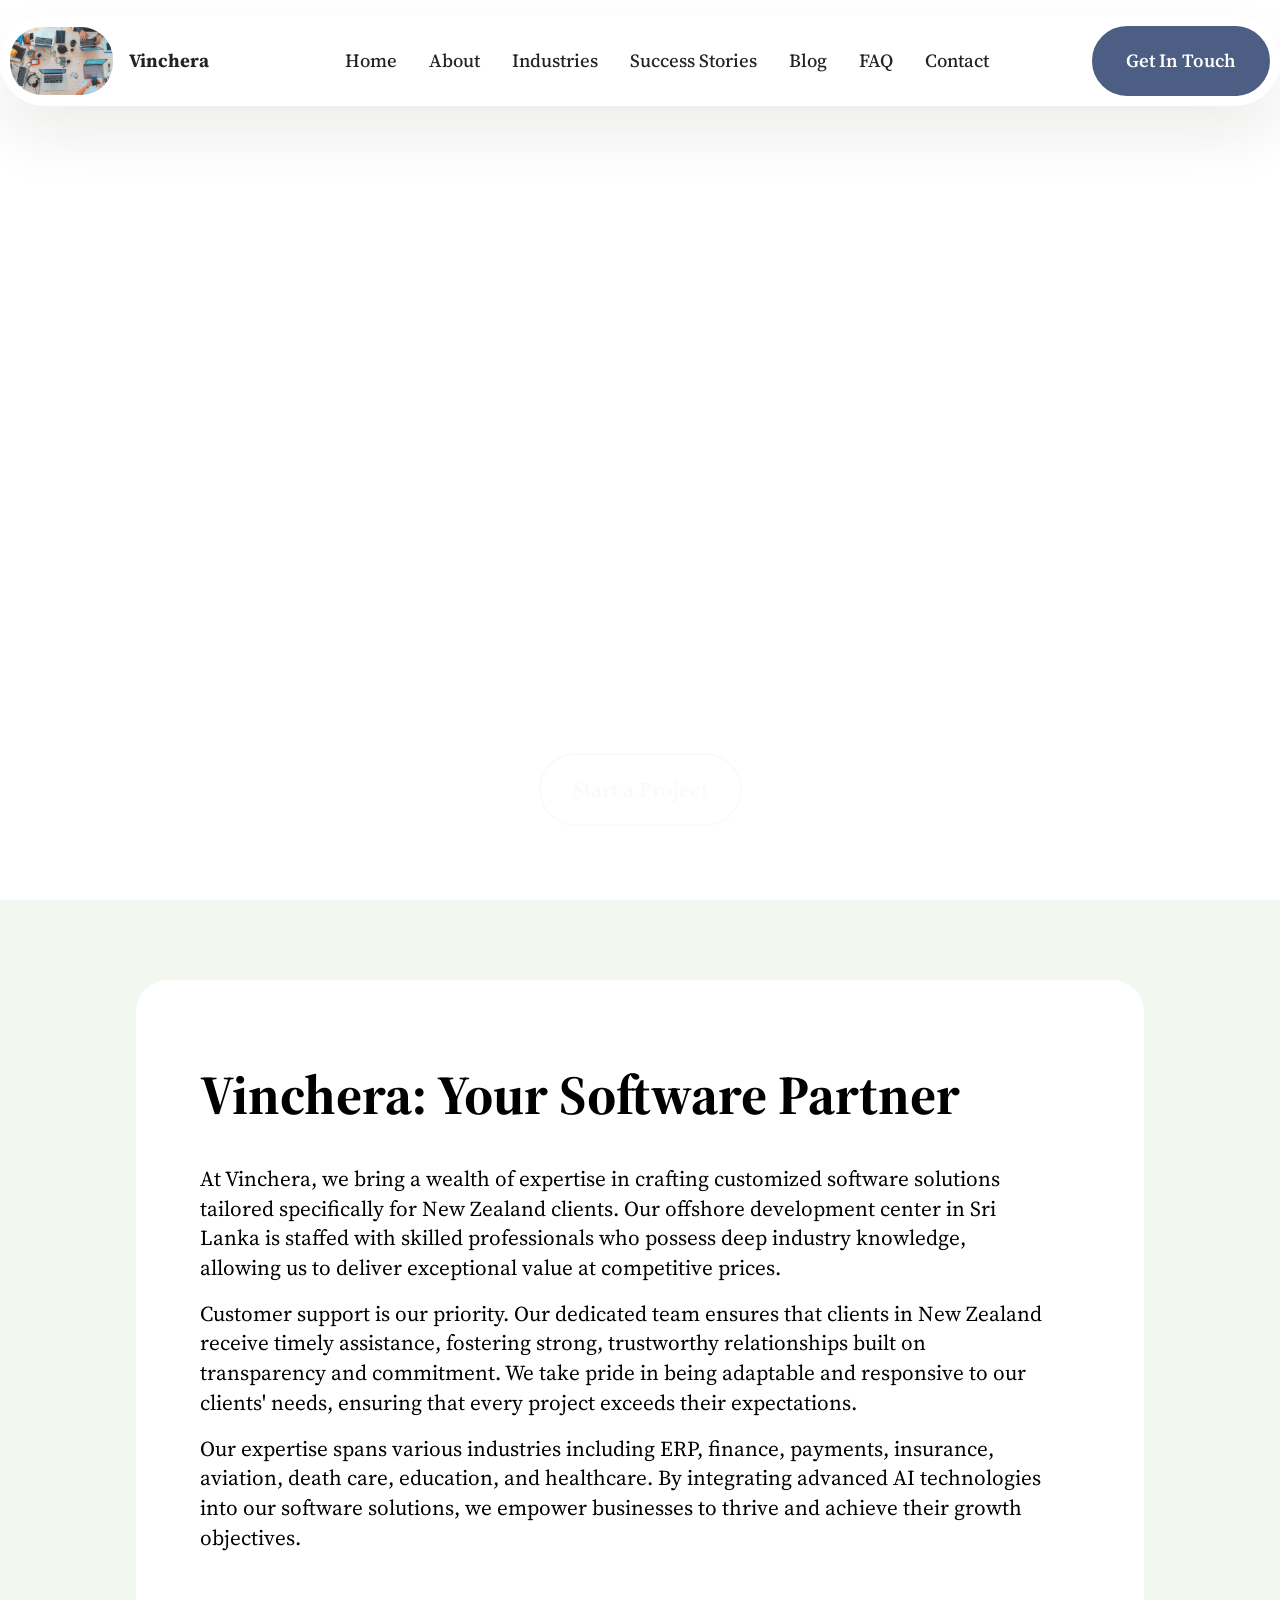
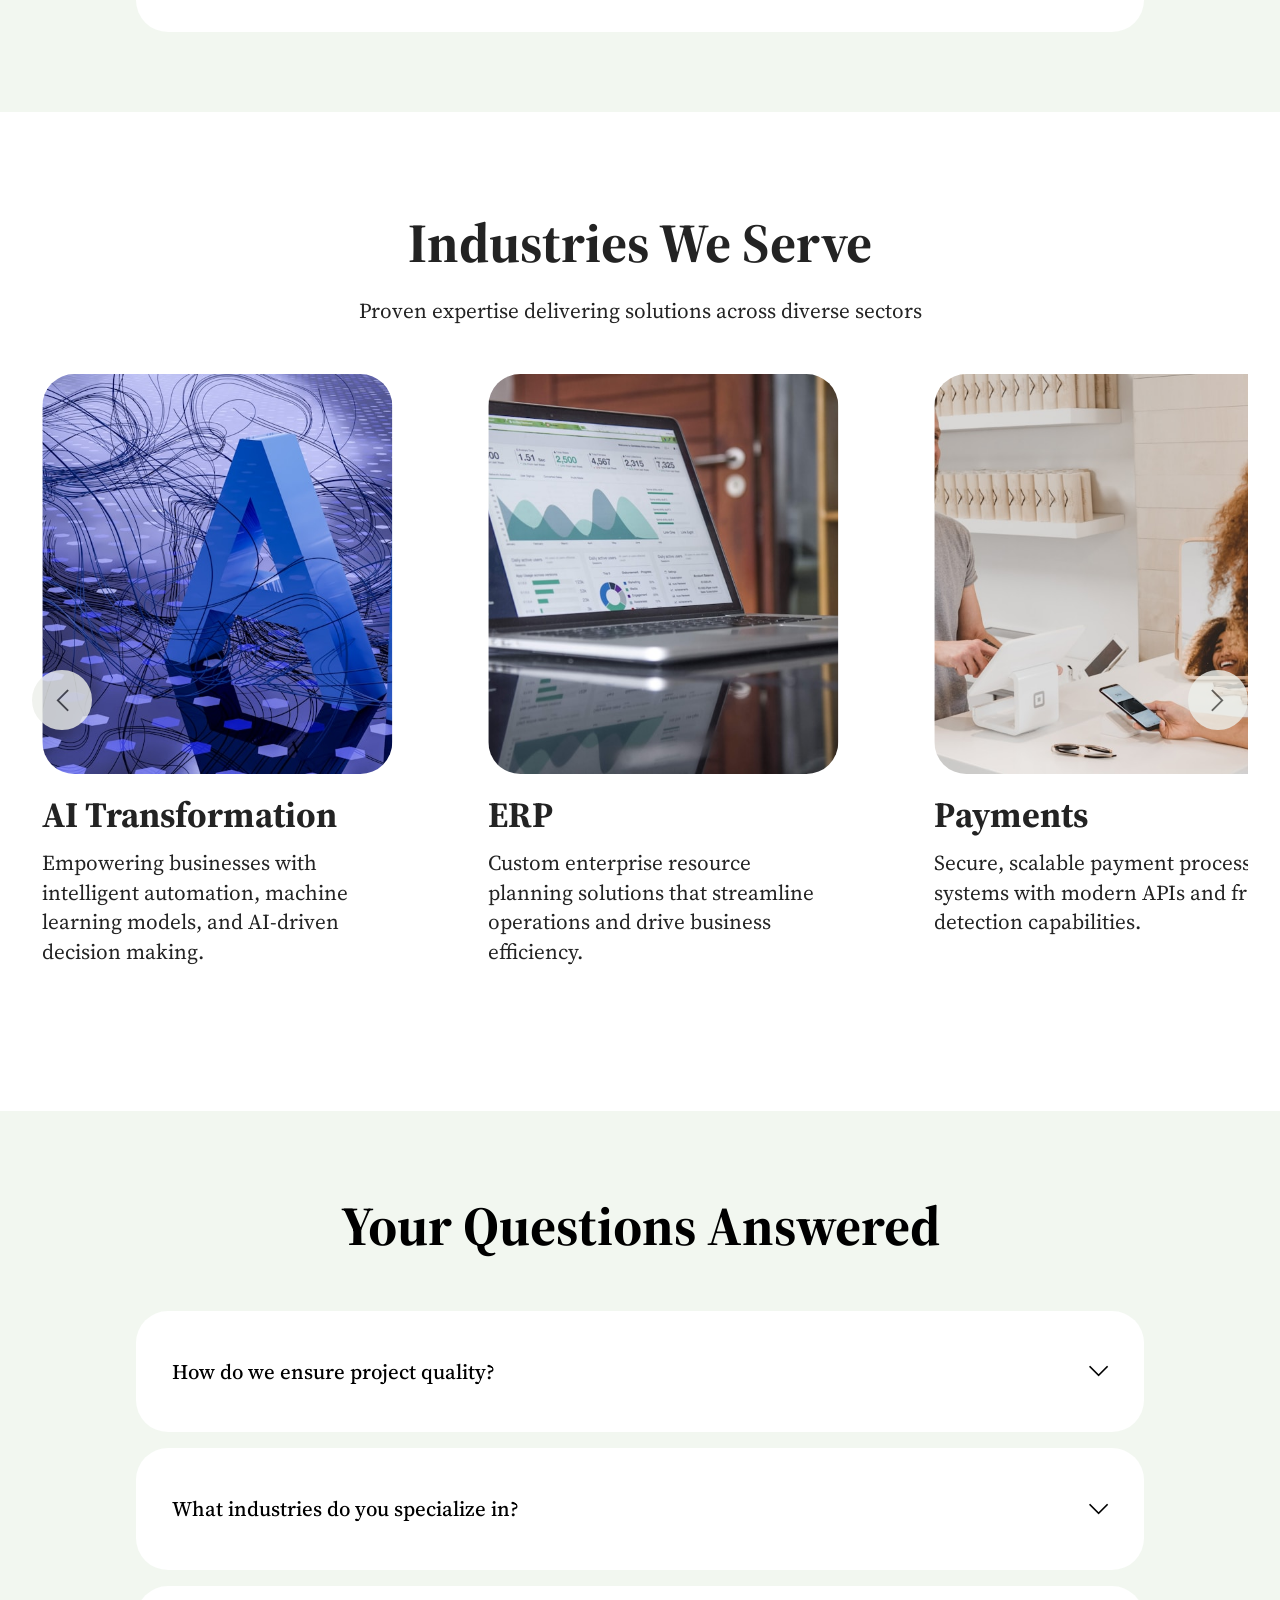
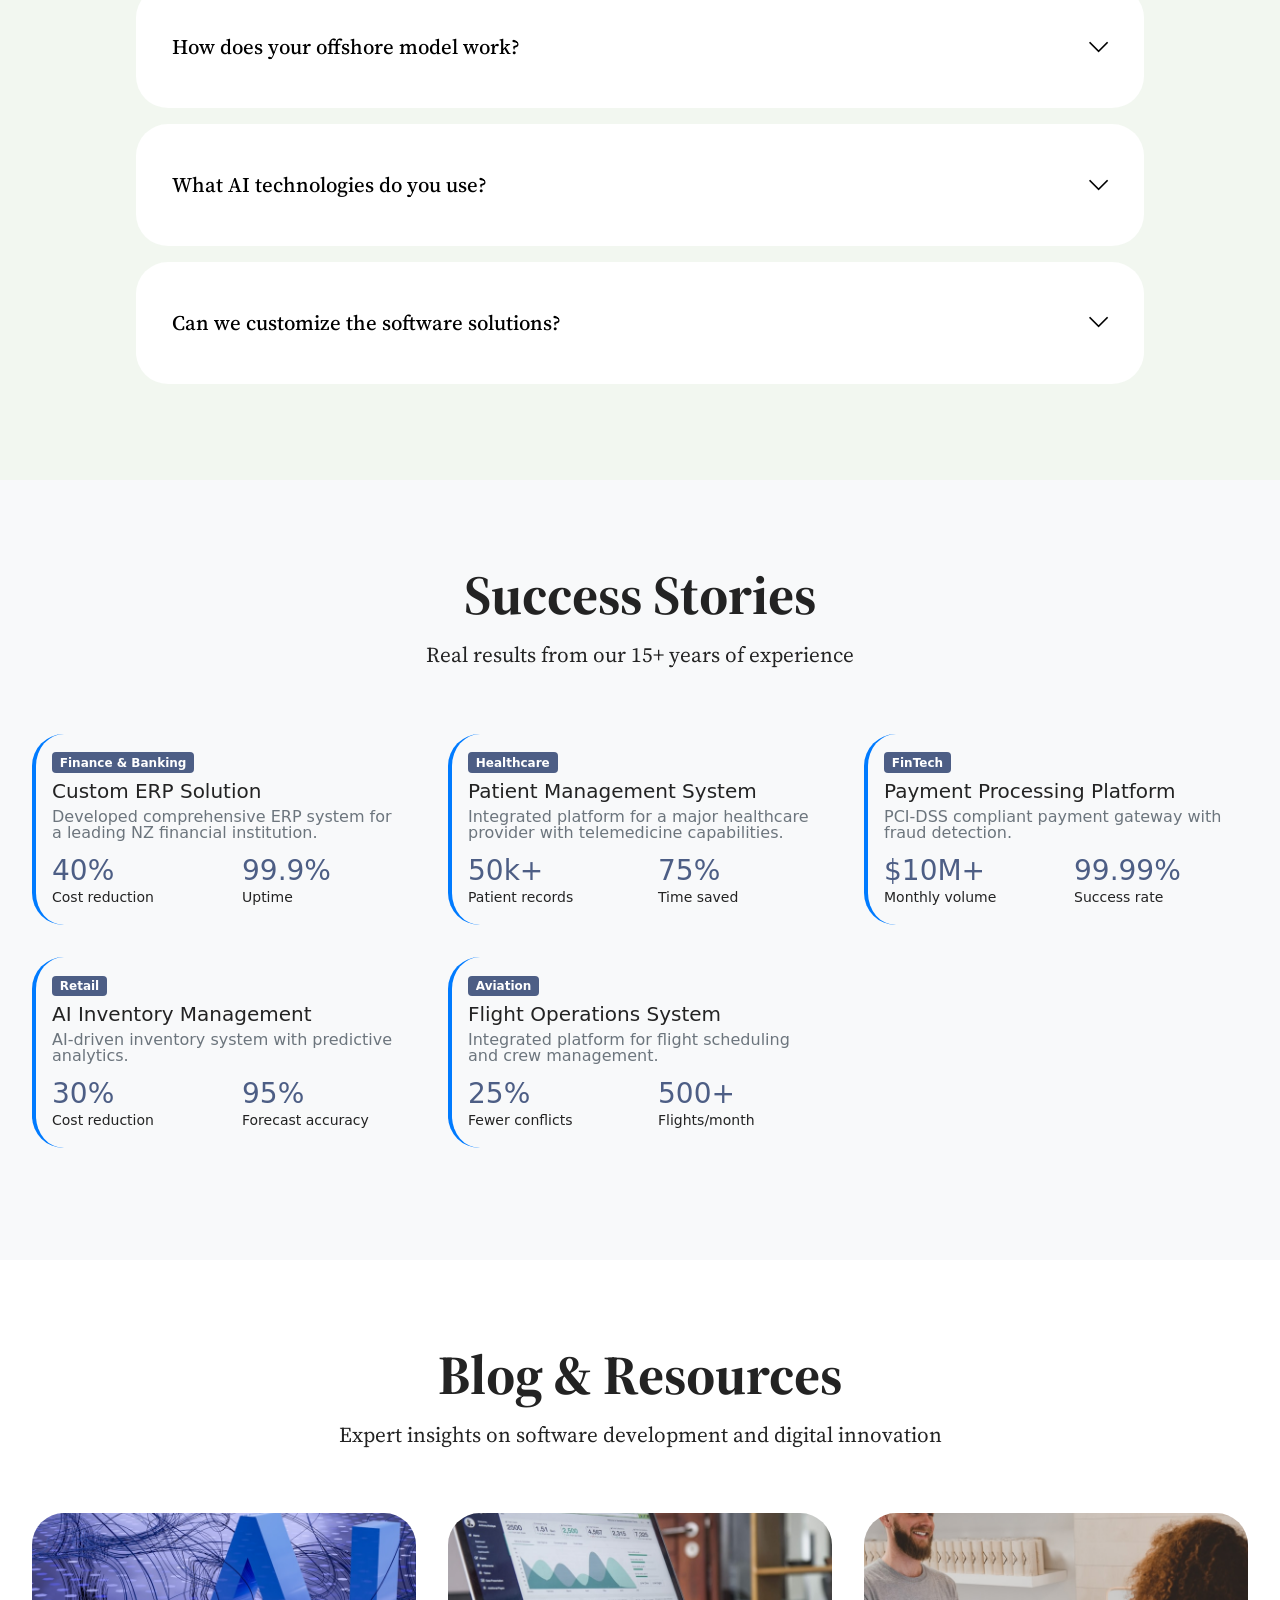
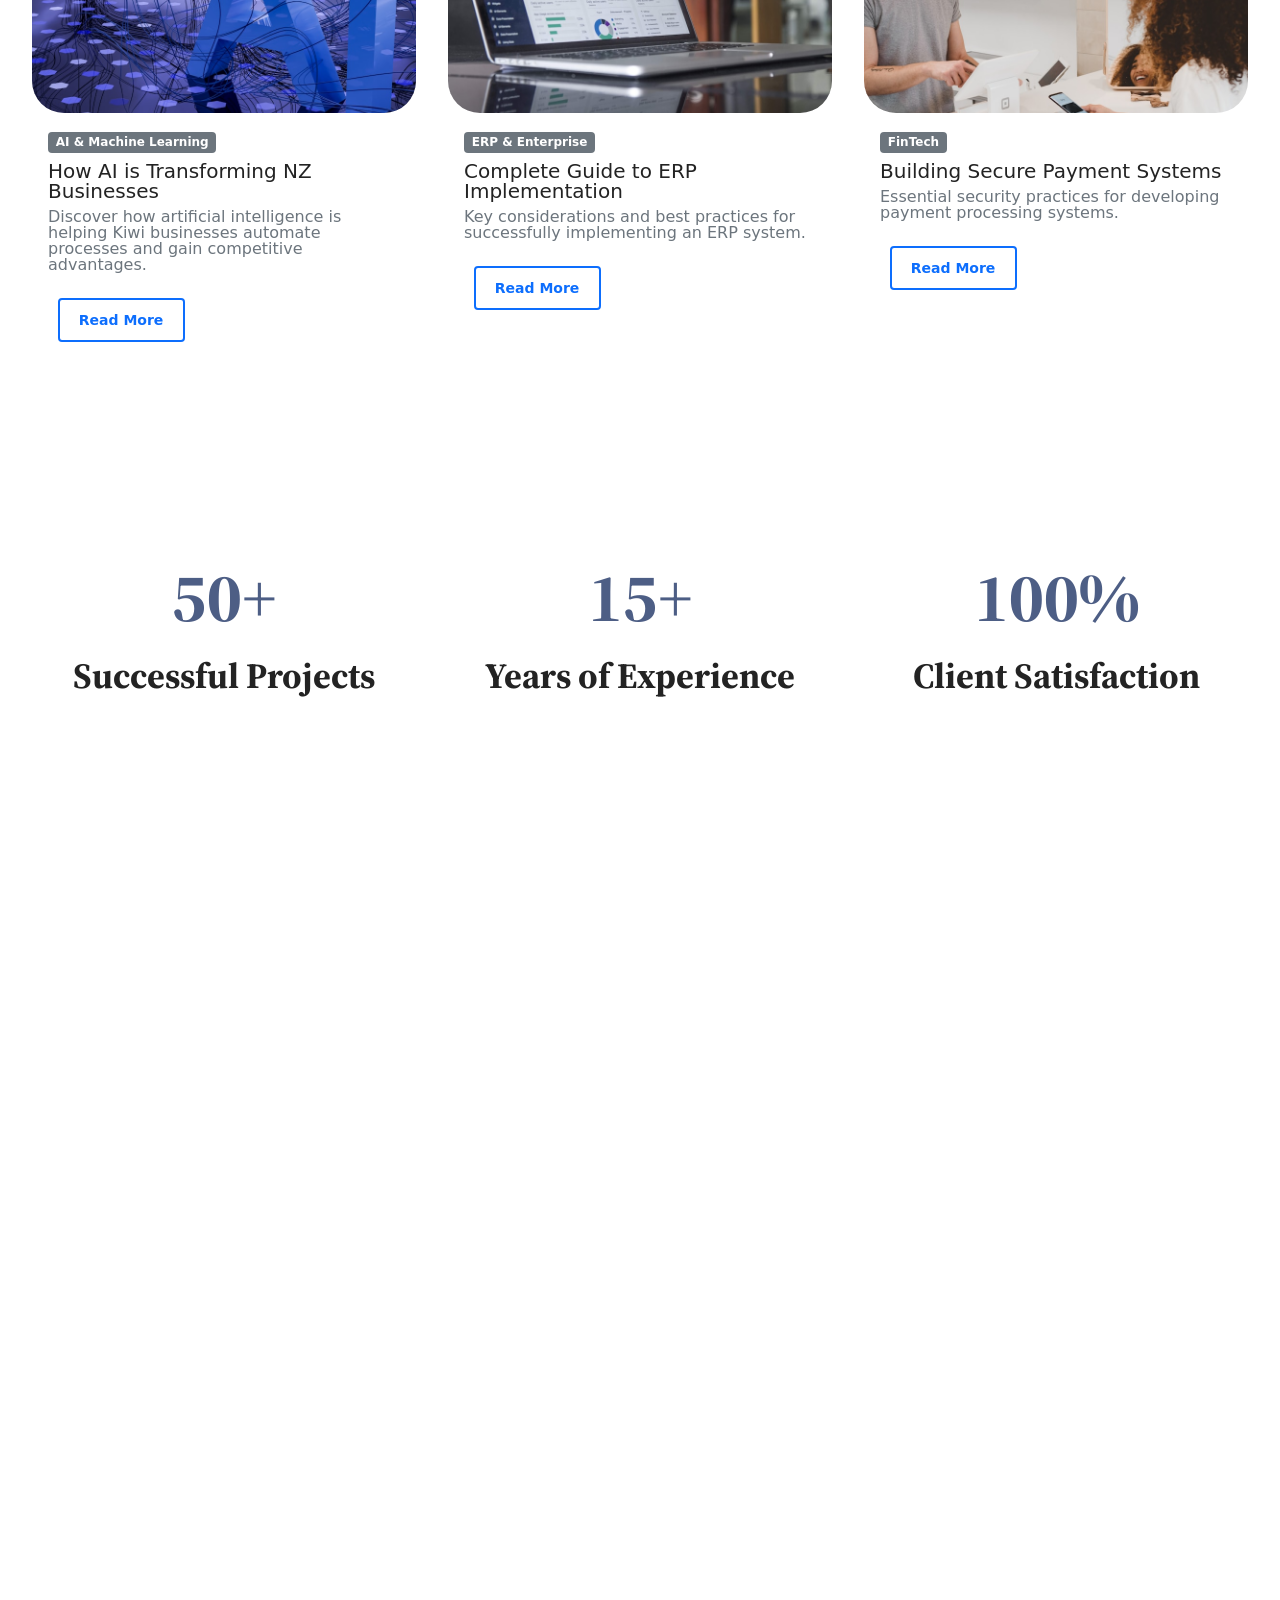
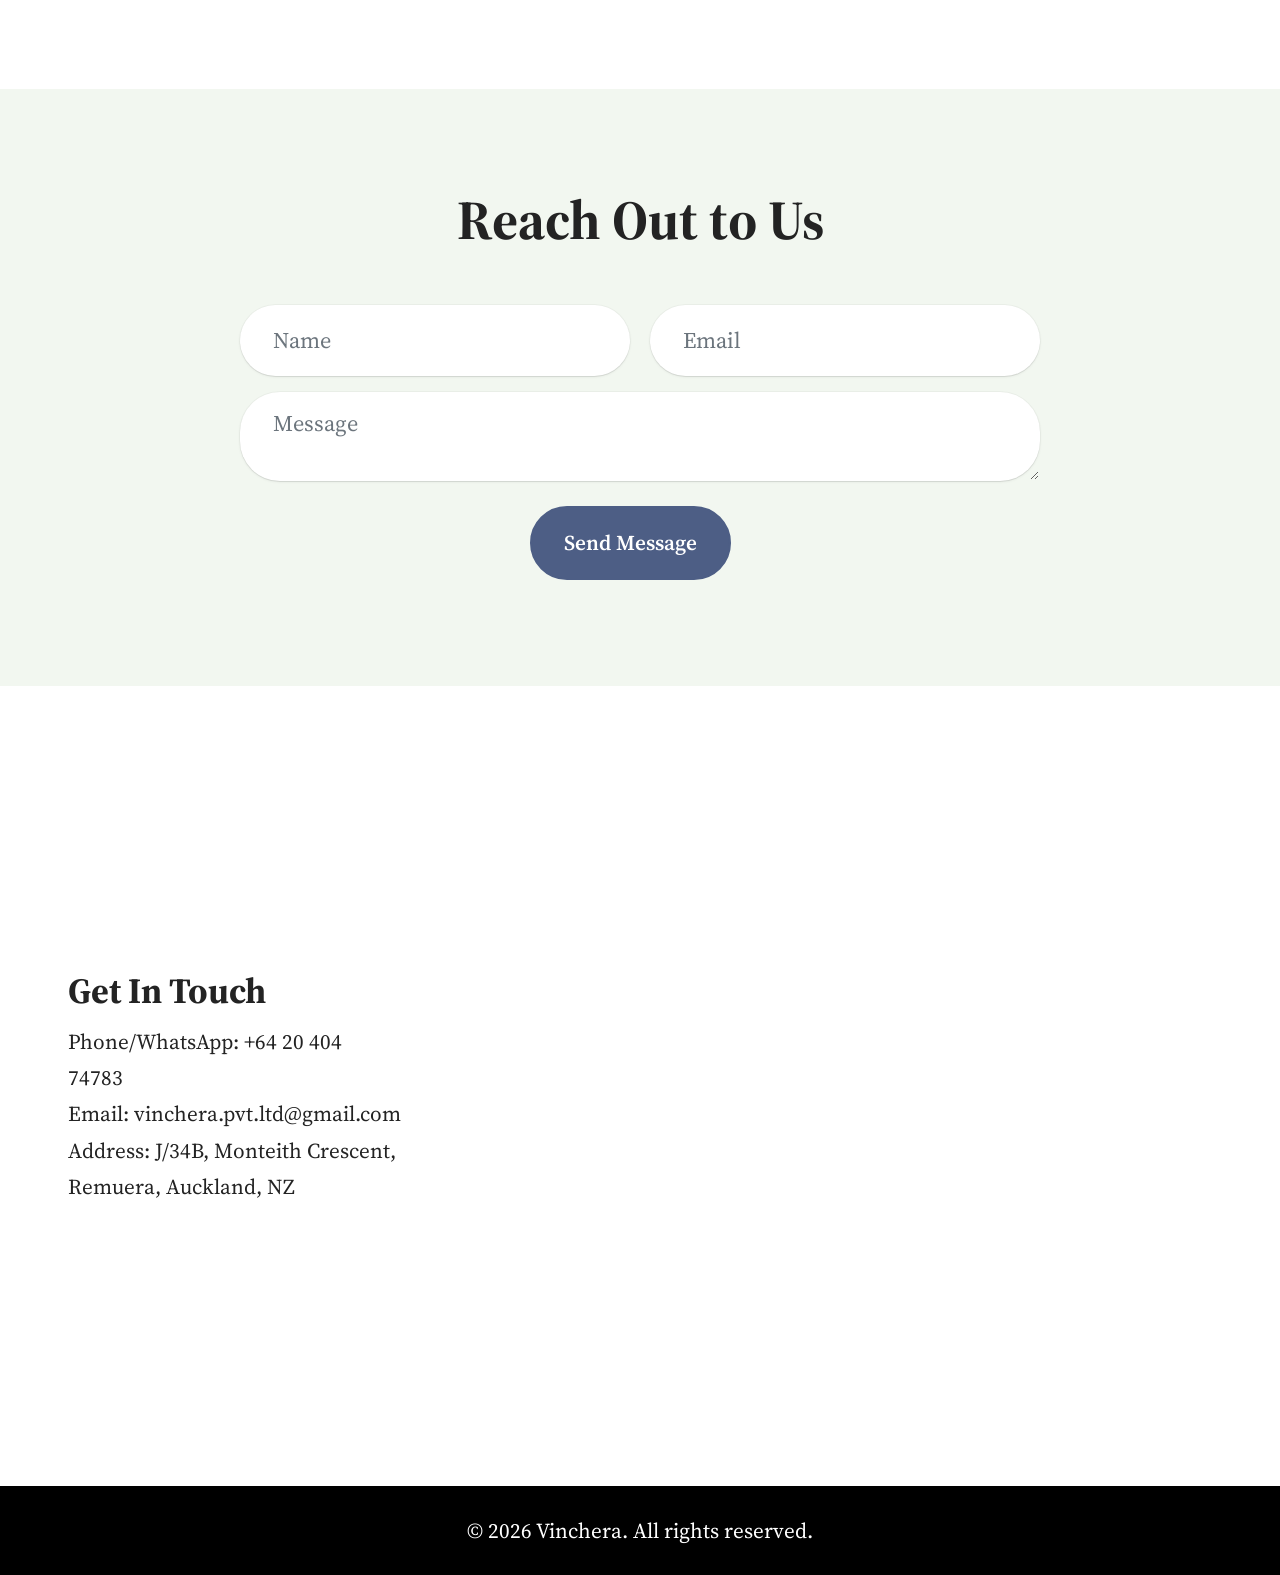
==== commit 44c60608: "site update" ====
--- a/index.html
+++ b/index.html
@@ -1,6 +1,15 @@
 <!doctype html>
 <html>
   <head>
+    <!-- Google tag (gtag.js) -->
+    <script async src="https://www.googletagmanager.com/gtag/js?id=G-5VLHJJWLJE"></script>
+    <script>
+      window.dataLayer = window.dataLayer || [];
+      function gtag(){dataLayer.push(arguments);}
+      gtag('js', new Date());
+
+      gtag('config', 'G-5VLHJJWLJE');
+    </script>
     <meta charset="UTF-8" />
     <meta http-equiv="X-UA-Compatible" content="IE=edge" />
 
@@ -13,11 +22,131 @@
       href="assets/images/photo-1519389950473-47ba0277781c.jpeg"
       type="image/x-icon"
     />
+    
+    <!-- Preconnect to external domains for faster loading -->
+    <link rel="preconnect" href="https://fonts.googleapis.com" />
+    <link rel="preconnect" href="https://fonts.gstatic.com" crossorigin />
+    <link rel="preconnect" href="https://www.googletagmanager.com" />
     <meta
       name="description"
-      content="Software solutions tailored for New Zealand clients, leveraging offshore expertise and local support. Team excels in various industry sectors, ensuring top-quality delivery."
+      content="Vinchera delivers cost-effective, custom software development for New Zealand businesses. 15+ years experience in ERP, AI, payments, finance & healthcare. Fast delivery with local support."
     />
-    <title>Vinchera: Expert Software Solutions for New Zealand Clients</title>
+    <meta
+      name="keywords"
+      content="software development New Zealand, offshore development, custom software solutions, ERP systems, AI transformation, payment processing, cost-effective software, fast delivery, Sri Lanka development, Auckland software company"
+    />
+    <meta name="author" content="Vinchera" />
+    <meta name="robots" content="index, follow" />
+    <link rel="canonical" href="https://vinchera.co.nz/" />
+    <link rel="alternate" hreflang="en" href="https://vinchera.co.nz/" />
+    <meta name="language" content="English" />
+    <meta name="geo.region" content="NZ-AUK" />
+    <meta name="geo.placename" content="Auckland" />
+    <meta name="geo.position" content="-36.8835;174.7890" />
+    <meta name="ICBM" content="-36.8835, 174.7890" />
+
+    <!-- Open Graph / Facebook -->
+    <meta property="og:type" content="website" />
+    <meta property="og:url" content="https://vinchera.co.nz/" />
+    <meta property="og:title" content="Vinchera - Cost-Effective Software Development for NZ | 15+ Years Experience" />
+    <meta property="og:description" content="Custom software solutions for New Zealand businesses. Expert offshore development with local support. Specializing in ERP, AI, payments, and more." />
+    <meta property="og:image" content="https://vinchera.co.nz/assets/images/photo-1519389950473-47ba0277781c.jpeg" />
+    <meta property="og:site_name" content="Vinchera" />
+    <meta property="og:locale" content="en_NZ" />
+
+    <!-- Twitter Card -->
+    <meta name="twitter:card" content="summary_large_image" />
+    <meta name="twitter:url" content="https://vinchera.co.nz/" />
+    <meta name="twitter:title" content="Vinchera - Cost-Effective Software Development for NZ" />
+    <meta name="twitter:description" content="Custom software solutions with 15+ years experience. Offshore expertise, local NZ support. Fast delivery, competitive pricing." />
+    <meta name="twitter:image" content="https://vinchera.co.nz/assets/images/photo-1519389950473-47ba0277781c.jpeg" />
+
+    <title>Vinchera - Cost-Effective Software Development for NZ | 15+ Years Experience</title>
+
+    <!-- Structured Data for Local Business -->
+    <script type="application/ld+json">
+    {
+      "@context": "https://schema.org",
+      "@type": "ProfessionalService",
+      "name": "Vinchera",
+      "description": "Cost-effective custom software development for New Zealand businesses with 15+ years of experience in ERP, AI, payments, finance, and healthcare solutions.",
+      "url": "https://vinchera.co.nz",
+      "logo": "https://vinchera.co.nz/assets/images/photo-1519389950473-47ba0277781c.jpeg",
+      "telephone": "+64 21 555 0123",
+      "email": "info@vinchera.com",
+      "address": {
+        "@type": "PostalAddress",
+        "streetAddress": "J/34B, Monteith Crescent",
+        "addressLocality": "Remuera",
+        "addressRegion": "Auckland",
+        "postalCode": "1050",
+        "addressCountry": "NZ"
+      },
+      "geo": {
+        "@type": "GeoCoordinates",
+        "latitude": "-36.8835",
+        "longitude": "174.7890"
+      },
+      "openingHoursSpecification": {
+        "@type": "OpeningHoursSpecification",
+        "dayOfWeek": [
+          "Monday",
+          "Tuesday",
+          "Wednesday",
+          "Thursday",
+          "Friday"
+        ],
+        "opens": "09:00",
+        "closes": "17:00"
+      },
+      "areaServed": {
+        "@type": "Country",
+        "name": "New Zealand"
+      },
+      "hasOfferCatalog": {
+        "@type": "OfferCatalog",
+        "name": "Software Development Services",
+        "itemListElement": [
+          {
+            "@type": "Offer",
+            "itemOffered": {
+              "@type": "Service",
+              "name": "Custom Software Development",
+              "description": "Tailored software solutions for New Zealand businesses"
+            }
+          },
+          {
+            "@type": "Offer",
+            "itemOffered": {
+              "@type": "Service",
+              "name": "ERP Systems",
+              "description": "Enterprise resource planning solutions"
+            }
+          },
+          {
+            "@type": "Offer",
+            "itemOffered": {
+              "@type": "Service",
+              "name": "AI Transformation",
+              "description": "Intelligent automation and machine learning solutions"
+            }
+          },
+          {
+            "@type": "Offer",
+            "itemOffered": {
+              "@type": "Service",
+              "name": "Payment Processing Systems",
+              "description": "Secure and scalable payment solutions"
+            }
+          }
+        ]
+      },
+      "sameAs": [
+        "https://www.linkedin.com/company/vinchera"
+      ]
+    }
+    </script>
+
     <link
       rel="stylesheet"
       href="assets/web/assets/mobirise-icons2/mobirise2.css"
@@ -166,6 +295,16 @@
                 >
               </li>
               <li class="nav-item">
+                <a class="nav-link link text-black display-4" href="#success-stories-vf9bbQsuccess"
+                  >Success Stories</a
+                >
+              </li>
+              <li class="nav-item">
+                <a class="nav-link link text-black display-4" href="#blog-vf9bbQblog"
+                  >Blog</a
+                >
+              </li>
+              <li class="nav-item">
                 <a class="nav-link link text-black display-4" href="#faq-1-vf9bbQtYr9"
                   >FAQ</a
                 >
@@ -312,8 +451,8 @@
                     <div class="item-img mb-3">
                       <img
                         src="assets/images/ai-transformation.jpg"
-                        alt="AI Transformation"
-                        title=""
+                        alt="AI Transformation - Artificial Intelligence and Machine Learning Solutions"
+                        title="AI Transformation Services"
                       />
                     </div>
                     <div class="item-content align-left">
@@ -337,8 +476,8 @@
                     <div class="item-img mb-3">
                       <img
                         src="assets/images/erp-systems.jpg"
-                        alt="ERP"
-                        title=""
+                        alt="ERP Systems - Enterprise Resource Planning Software Development"
+                        title="Custom ERP Solutions"
                       />
                     </div>
                     <div class="item-content align-left">
@@ -362,8 +501,8 @@
                     <div class="item-img mb-3">
                       <img
                         src="assets/images/payments-processing.jpg"
-                        alt="Payments"
-                        title=""
+                        alt="Payment Processing Systems - Secure Payment Gateway Development"
+                        title="Payment Processing Solutions"
                       />
                     </div>
                     <div class="item-content align-left">
@@ -387,8 +526,8 @@
                     <div class="item-img mb-3">
                       <img
                         src="assets/images/travel-insurance.jpg"
-                        alt="Travel Insurance"
-                        title=""
+                        alt="Travel Insurance Software - Insurance Platform Development"
+                        title="Travel Insurance Solutions"
                       />
                     </div>
                     <div class="item-content align-left">
@@ -412,8 +551,8 @@
                     <div class="item-img mb-3">
                       <img
                         src="assets/images/financing.jpg"
-                        alt="Financing"
-                        title=""
+                        alt="Financing Solutions - Digital Lending and Financial Software"
+                        title="Financing Platform Development"
                       />
                     </div>
                     <div class="item-content align-left">
@@ -437,8 +576,8 @@
                     <div class="item-img mb-3">
                       <img
                         src="assets/images/aviation.jpg"
-                        alt="Aviation"
-                        title=""
+                        alt="Aviation Software - Flight Management and Booking Systems"
+                        title="Aviation Industry Solutions"
                       />
                     </div>
                     <div class="item-content align-left">
@@ -462,8 +601,8 @@
                     <div class="item-img mb-3">
                       <img
                         src="assets/images/death-care.jpg"
-                        alt="Death Care"
-                        title=""
+                        alt="Death Care Software - Funeral Home and Memorial Service Management"
+                        title="Death Care Industry Solutions"
                       />
                     </div>
                     <div class="item-content align-left">
@@ -487,8 +626,8 @@
                     <div class="item-img mb-3">
                       <img
                         src="assets/images/site-reliability.jpg"
-                        alt="Site Reliability"
-                        title=""
+                        alt="Site Reliability Engineering - DevOps and Infrastructure Monitoring"
+                        title="Site Reliability Services"
                       />
                     </div>
                     <div class="item-content align-left">
@@ -512,8 +651,8 @@
                     <div class="item-img mb-3">
                       <img
                         src="assets/images/healthcare-products.jpg"
-                        alt="Health Care Products"
-                        title=""
+                        alt="Healthcare Products Software - Medical Device and Patient Care Systems"
+                        title="Healthcare Software Solutions"
                       />
                     </div>
                     <div class="item-content align-left">
@@ -773,6 +912,182 @@
       </div>
     </section>
 
+    <!-- Success Stories Section -->
+    <section
+      data-bs-version="5.1"
+      class="success-stories-section cid-vf9bbQsuccess"
+      id="success-stories-vf9bbQsuccess"
+      once="success-stories"
+      style="padding: 5rem 0; background-color: #f8f9fa;"
+    >
+      <div class="container">
+        <div class="row justify-content-center mb-5">
+          <div class="col-12 text-center">
+            <h2 class="mbr-section-title display-2"><strong>Success Stories</strong></h2>
+            <p class="mbr-section-subtitle display-7">Real results from our 15+ years of experience</p>
+          </div>
+        </div>
+        <div class="row">
+          <!-- Story 1 -->
+          <div class="col-md-6 col-lg-4 mb-4">
+            <div class="card h-100" style="border-left: 4px solid #007bff;">
+              <div class="card-body">
+                <span class="badge bg-primary mb-2">Finance & Banking</span>
+                <h5 class="card-title">Custom ERP Solution</h5>
+                <p class="card-text text-muted">Developed comprehensive ERP system for a leading NZ financial institution.</p>
+                <div class="row mt-3">
+                  <div class="col-6">
+                    <h3 class="text-primary mb-0">40%</h3>
+                    <small>Cost reduction</small>
+                  </div>
+                  <div class="col-6">
+                    <h3 class="text-primary mb-0">99.9%</h3>
+                    <small>Uptime</small>
+                  </div>
+                </div>
+              </div>
+            </div>
+          </div>
+          <!-- Story 2 -->
+          <div class="col-md-6 col-lg-4 mb-4">
+            <div class="card h-100" style="border-left: 4px solid #007bff;">
+              <div class="card-body">
+                <span class="badge bg-primary mb-2">Healthcare</span>
+                <h5 class="card-title">Patient Management System</h5>
+                <p class="card-text text-muted">Integrated platform for a major healthcare provider with telemedicine capabilities.</p>
+                <div class="row mt-3">
+                  <div class="col-6">
+                    <h3 class="text-primary mb-0">50k+</h3>
+                    <small>Patient records</small>
+                  </div>
+                  <div class="col-6">
+                    <h3 class="text-primary mb-0">75%</h3>
+                    <small>Time saved</small>
+                  </div>
+                </div>
+              </div>
+            </div>
+          </div>
+          <!-- Story 3 -->
+          <div class="col-md-6 col-lg-4 mb-4">
+            <div class="card h-100" style="border-left: 4px solid #007bff;">
+              <div class="card-body">
+                <span class="badge bg-primary mb-2">FinTech</span>
+                <h5 class="card-title">Payment Processing Platform</h5>
+                <p class="card-text text-muted">PCI-DSS compliant payment gateway with fraud detection.</p>
+                <div class="row mt-3">
+                  <div class="col-6">
+                    <h3 class="text-primary mb-0">$10M+</h3>
+                    <small>Monthly volume</small>
+                  </div>
+                  <div class="col-6">
+                    <h3 class="text-primary mb-0">99.99%</h3>
+                    <small>Success rate</small>
+                  </div>
+                </div>
+              </div>
+            </div>
+          </div>
+          <!-- Story 4 -->
+          <div class="col-md-6 col-lg-4 mb-4">
+            <div class="card h-100" style="border-left: 4px solid #007bff;">
+              <div class="card-body">
+                <span class="badge bg-primary mb-2">Retail</span>
+                <h5 class="card-title">AI Inventory Management</h5>
+                <p class="card-text text-muted">AI-driven inventory system with predictive analytics.</p>
+                <div class="row mt-3">
+                  <div class="col-6">
+                    <h3 class="text-primary mb-0">30%</h3>
+                    <small>Cost reduction</small>
+                  </div>
+                  <div class="col-6">
+                    <h3 class="text-primary mb-0">95%</h3>
+                    <small>Forecast accuracy</small>
+                  </div>
+                </div>
+              </div>
+            </div>
+          </div>
+          <!-- Story 5 -->
+          <div class="col-md-6 col-lg-4 mb-4">
+            <div class="card h-100" style="border-left: 4px solid #007bff;">
+              <div class="card-body">
+                <span class="badge bg-primary mb-2">Aviation</span>
+                <h5 class="card-title">Flight Operations System</h5>
+                <p class="card-text text-muted">Integrated platform for flight scheduling and crew management.</p>
+                <div class="row mt-3">
+                  <div class="col-6">
+                    <h3 class="text-primary mb-0">25%</h3>
+                    <small>Fewer conflicts</small>
+                  </div>
+                  <div class="col-6">
+                    <h3 class="text-primary mb-0">500+</h3>
+                    <small>Flights/month</small>
+                  </div>
+                </div>
+              </div>
+            </div>
+          </div>
+        </div>
+      </div>
+    </section>
+
+    <!-- Blog Section -->
+    <section
+      data-bs-version="5.1"
+      class="blog-section cid-vf9bbQblog"
+      id="blog-vf9bbQblog"
+      once="blog"
+      style="padding: 5rem 0; background-color: #ffffff;"
+    >
+      <div class="container">
+        <div class="row justify-content-center mb-5">
+          <div class="col-12 text-center">
+            <h2 class="mbr-section-title display-2"><strong>Blog & Resources</strong></h2>
+            <p class="mbr-section-subtitle display-7">Expert insights on software development and digital innovation</p>
+          </div>
+        </div>
+        <div class="row">
+          <!-- Blog Post 1 -->
+          <div class="col-md-6 col-lg-4 mb-4">
+            <div class="card h-100">
+              <img src="assets/images/ai-transformation.jpg" class="card-img-top" alt="AI Transformation" style="height: 200px; object-fit: cover;">
+              <div class="card-body">
+                <span class="badge bg-secondary mb-2">AI & Machine Learning</span>
+                <h5 class="card-title">How AI is Transforming NZ Businesses</h5>
+                <p class="card-text text-muted">Discover how artificial intelligence is helping Kiwi businesses automate processes and gain competitive advantages.</p>
+                <a href="blog/how-ai-is-transforming-nz-businesses.html" class="btn btn-outline-primary btn-sm">Read More</a>
+              </div>
+            </div>
+          </div>
+          <!-- Blog Post 2 -->
+          <div class="col-md-6 col-lg-4 mb-4">
+            <div class="card h-100">
+              <img src="assets/images/erp-systems.jpg" class="card-img-top" alt="ERP Systems" style="height: 200px; object-fit: cover;">
+              <div class="card-body">
+                <span class="badge bg-secondary mb-2">ERP & Enterprise</span>
+                <h5 class="card-title">Complete Guide to ERP Implementation</h5>
+                <p class="card-text text-muted">Key considerations and best practices for successfully implementing an ERP system.</p>
+                <a href="blog/complete-guide-to-erp-implementation.html" class="btn btn-outline-primary btn-sm">Read More</a>
+              </div>
+            </div>
+          </div>
+          <!-- Blog Post 3 -->
+          <div class="col-md-6 col-lg-4 mb-4">
+            <div class="card h-100">
+              <img src="assets/images/payments-processing.jpg" class="card-img-top" alt="Payment Processing" style="height: 200px; object-fit: cover;">
+              <div class="card-body">
+                <span class="badge bg-secondary mb-2">FinTech</span>
+                <h5 class="card-title">Building Secure Payment Systems</h5>
+                <p class="card-text text-muted">Essential security practices for developing payment processing systems.</p>
+                <a href="blog/building-secure-payment-systems.html" class="btn btn-outline-primary btn-sm">Read More</a>
+              </div>
+            </div>
+          </div>
+        </div>
+      </div>
+    </section>
+
     <section
       data-bs-version="5.1"
       class="features023 cid-vf9bbQuxjw"
@@ -940,14 +1255,14 @@
                 <ul class="list mbr-fonts-style display-7">
                   <li class="mbr-text item-wrap">
                     Phone/WhatsApp:
-                    <a href="tel:+64 21 555 0123" class="text-black"
-                      >+64 21 555 0123</a
+                    <a href="tel:+64 20 404 74783" class="text-black"
+                      >+64 20 404 74783</a
                     >
                   </li>
                   <li class="mbr-text item-wrap">
                     Email:
-                    <a href="mailto:info@vinchera.com" class="text-black"
-                      >info@vinchera.com</a
+                    <a href="mailto:vinchera.pvt.ltd@gmail.com" class="text-black"
+                      >vinchera.pvt.ltd@gmail.com</a
                     >
                   </li>
                   <li class="mbr-text item-wrap">
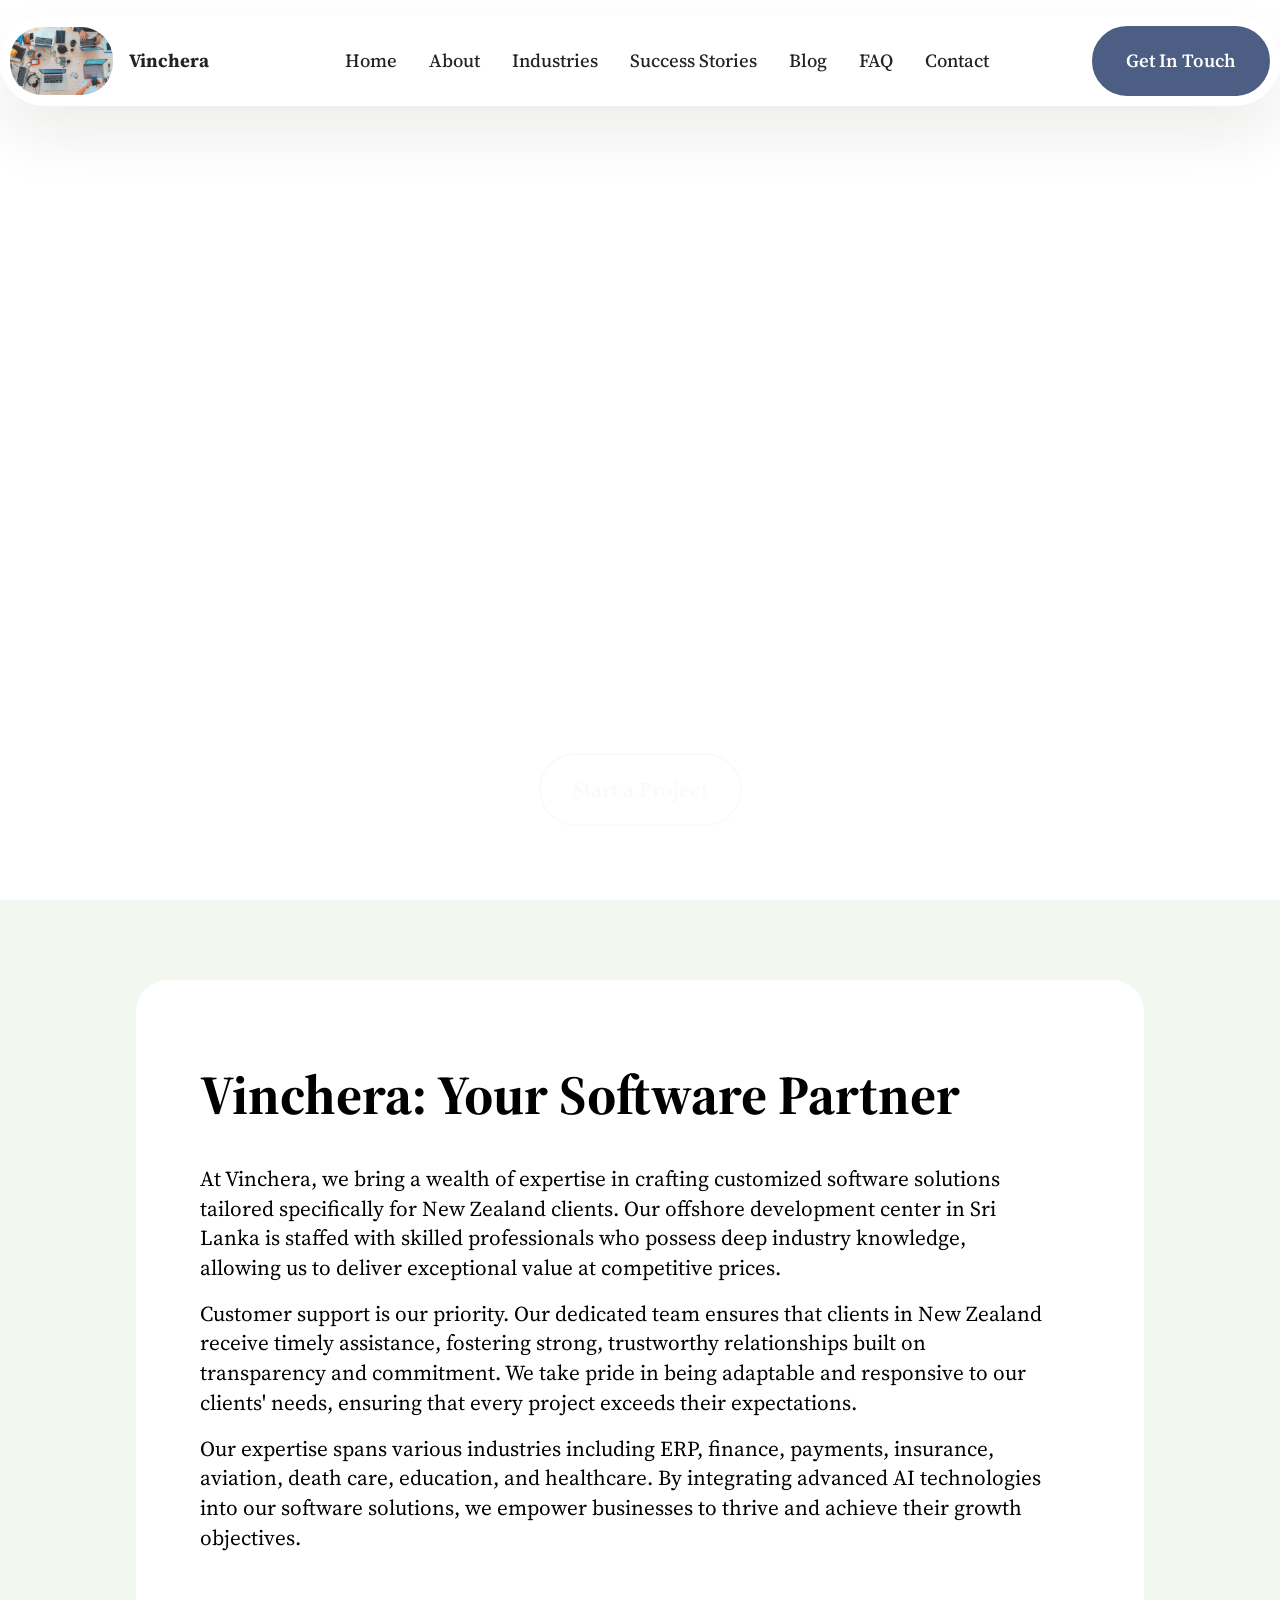
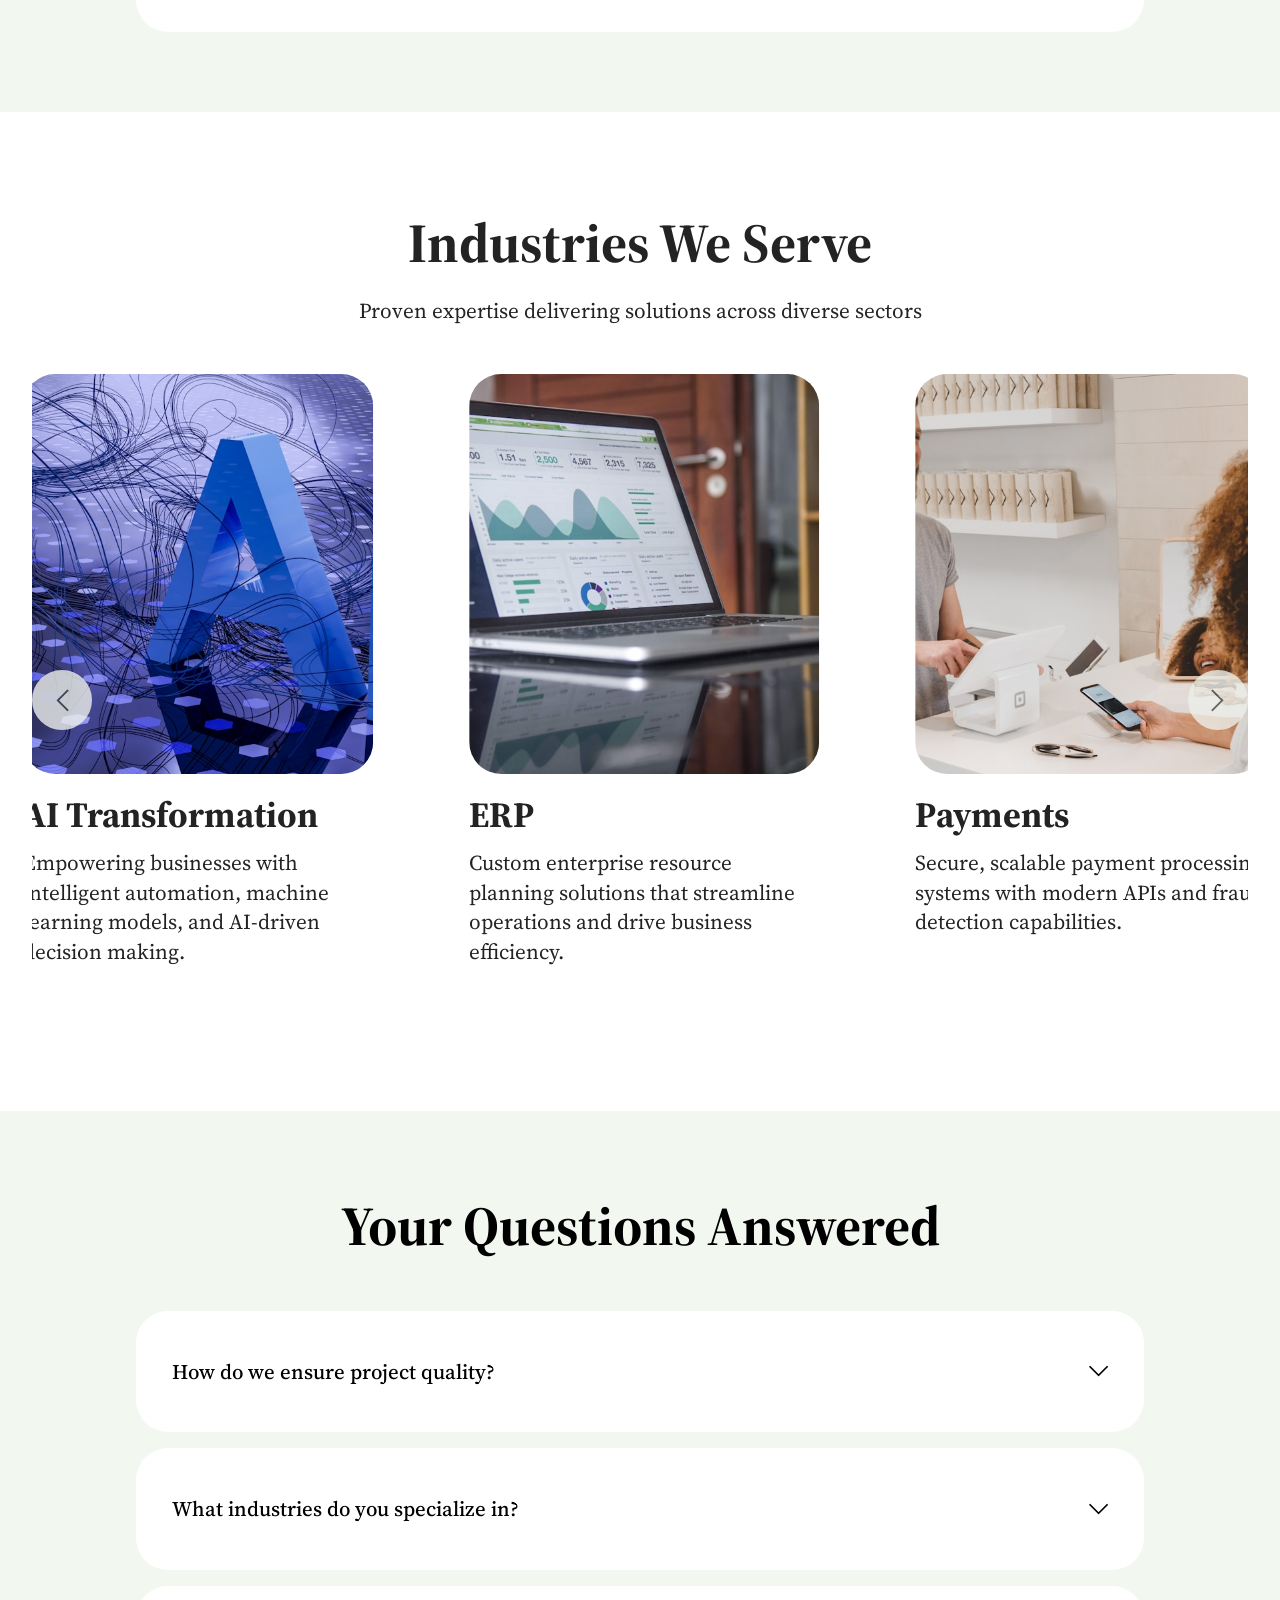
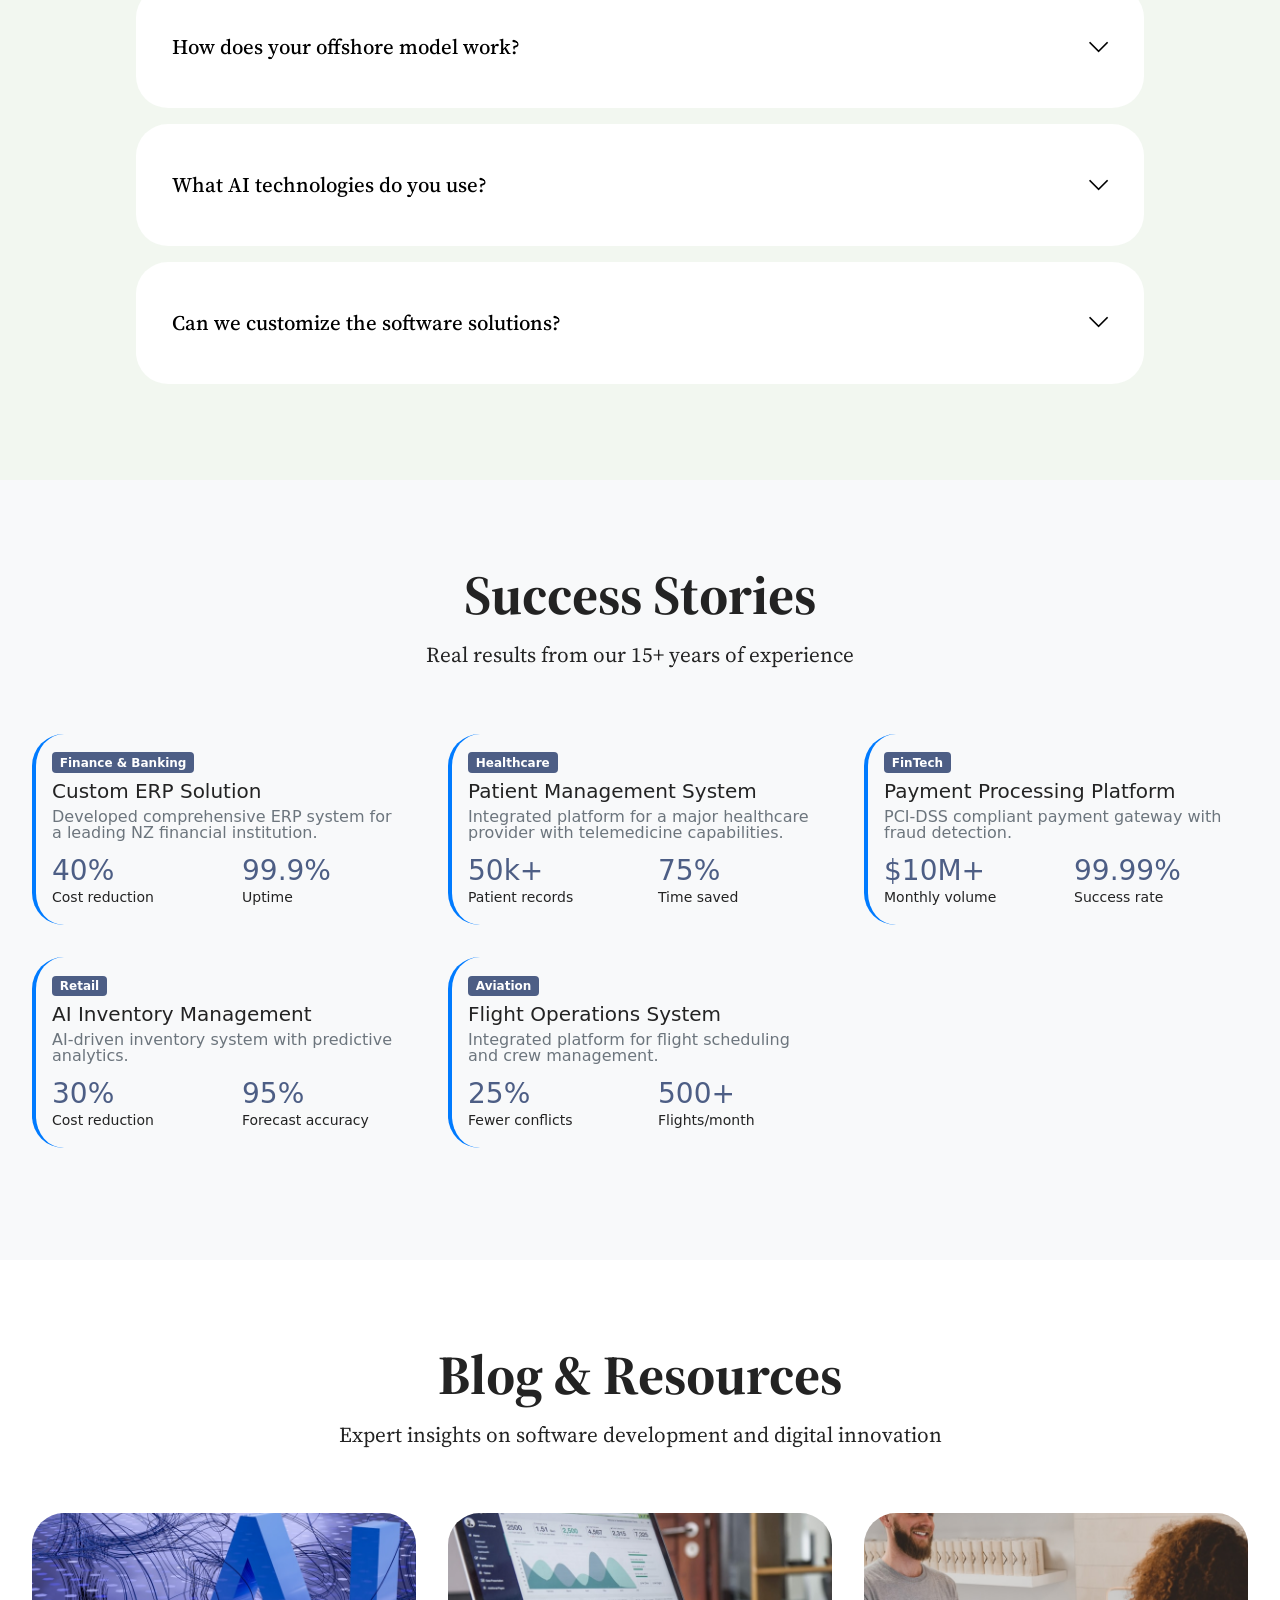
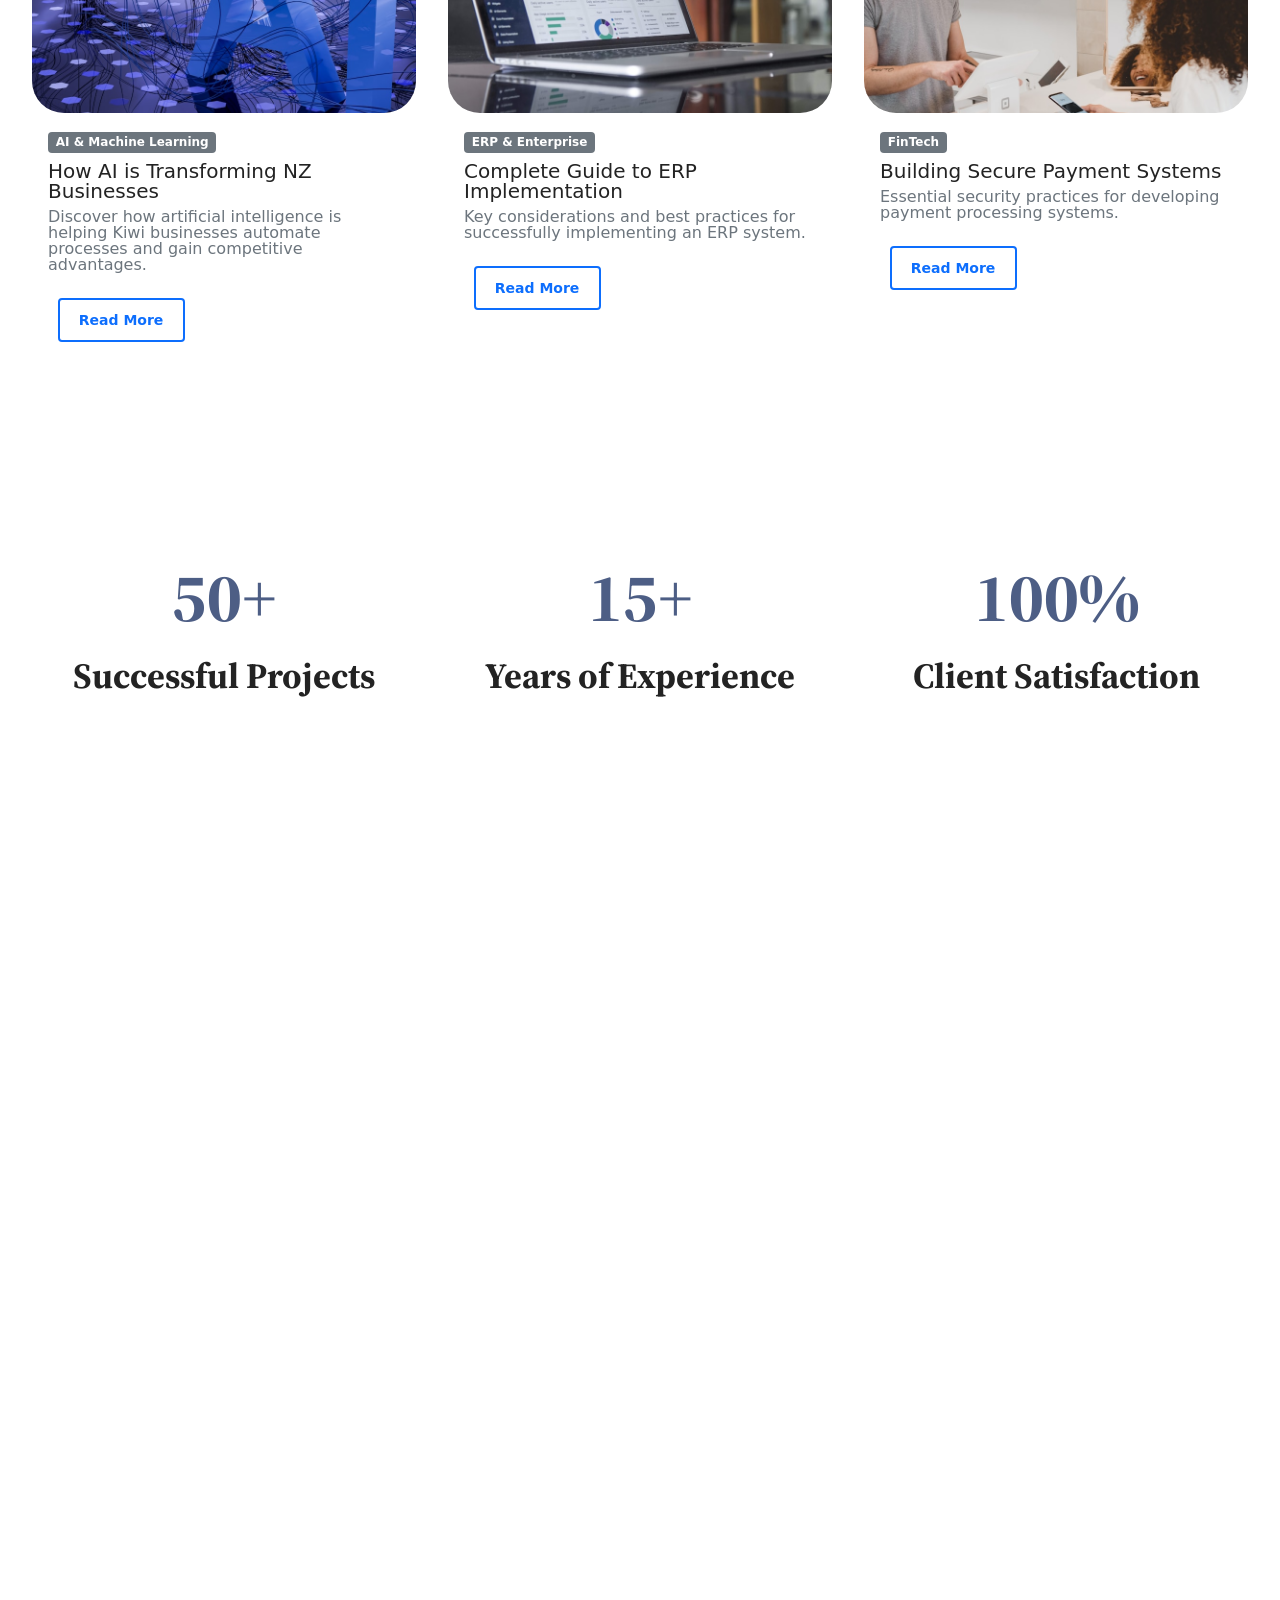
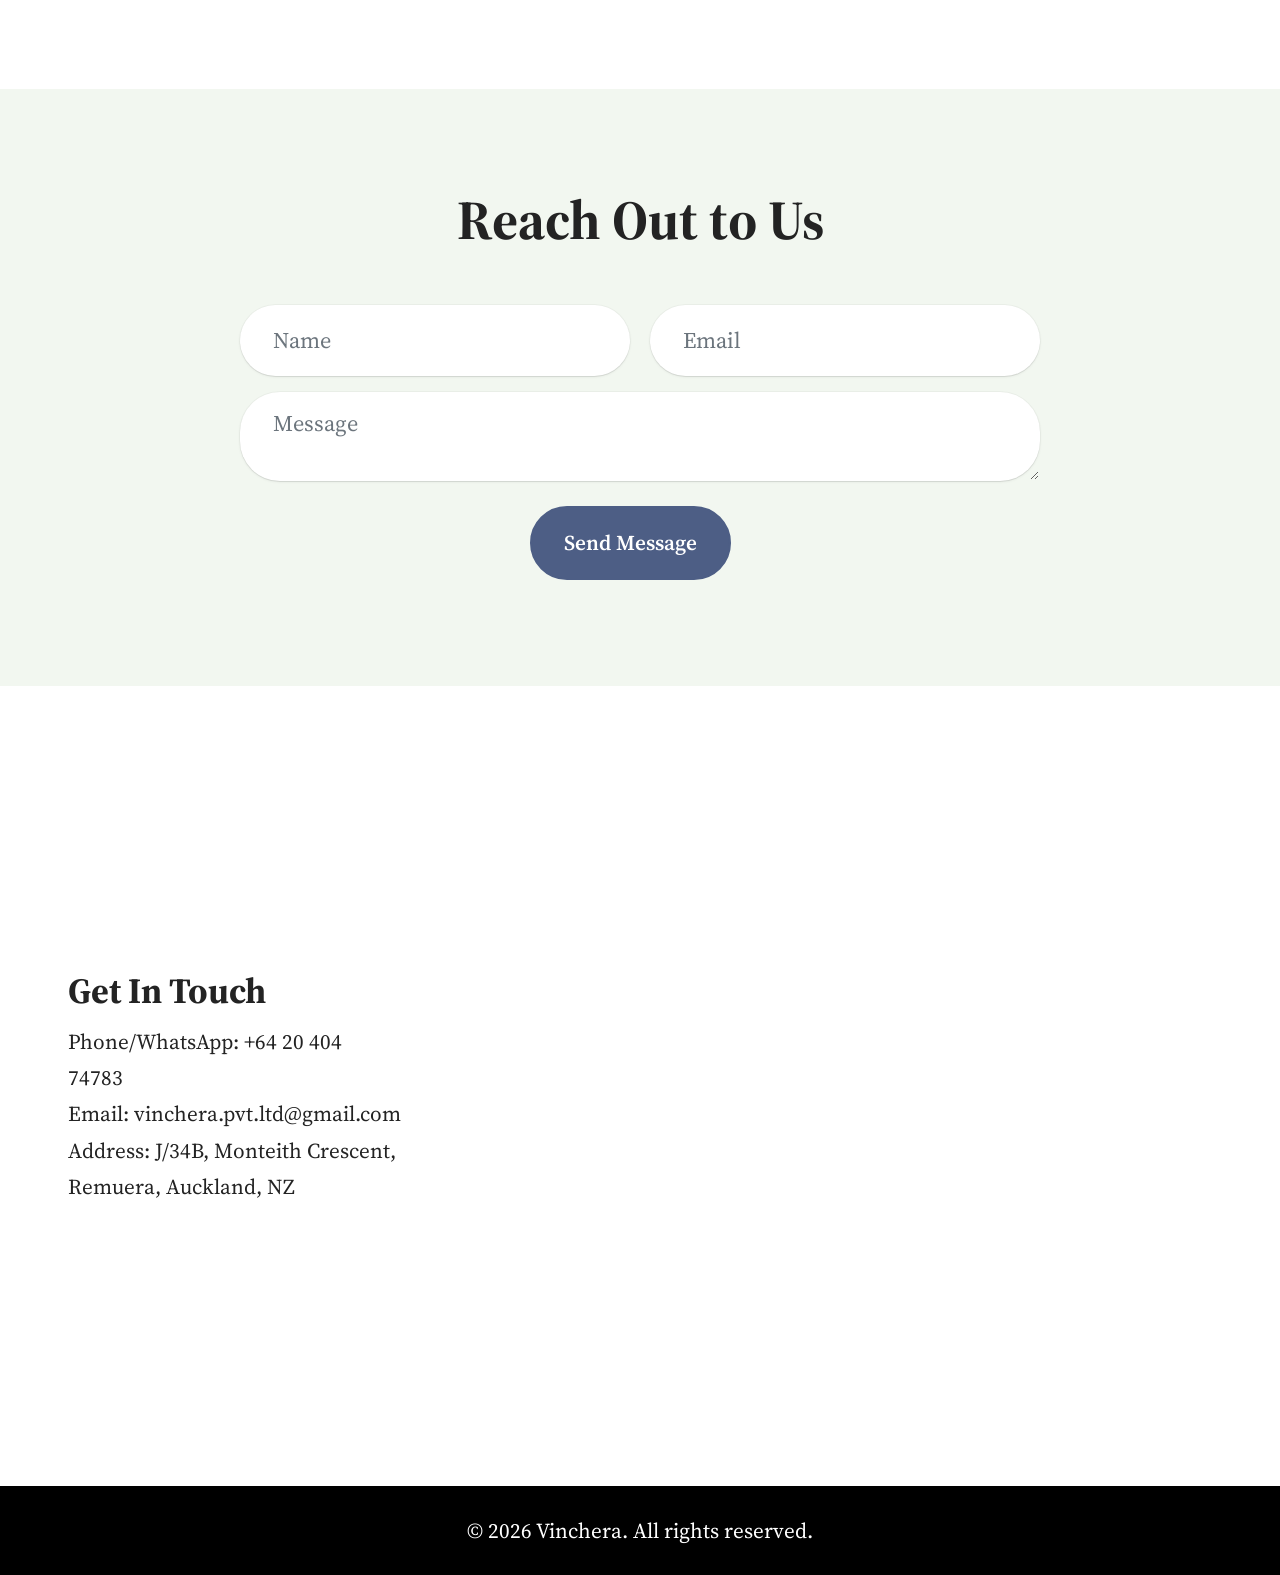
==== commit cea042b7: "Add Educational Software industry section and fix carousel spacing - Added new Educational Software " ====
--- a/index.html
+++ b/index.html
@@ -440,8 +440,9 @@
             data-auto-play="true"
             data-auto-play-interval="2"
             data-draggable="true"
+            data-contain-scroll="trimSnaps"
           >
-            <div class="embla__viewport container-fluid">
+            <div class="embla__viewport container-fluid" style="padding-left: 15px; padding-right: 15px;">
               <div class="embla__container">
                 <div
                   class="embla__slide slider-image item"
@@ -664,6 +665,30 @@
                       <p class="mbr-text mbr-fonts-style mb-3 display-7">
                         Medical device software, health tracking applications,
                         and patient care management systems.
+                      </p>
+                    </div>
+                  </div>
+                </div>
+                <div
+                  class="embla__slide slider-image item"
+                  style="margin-left: 3rem; margin-right: 3rem"
+                >
+                  <div class="item-wrapper">
+                    <div class="item-img mb-3">
+                      <img
+                        src="assets/images/ai-transformation.jpg"
+                        alt="Educational Software - Management Information Systems for Universities"
+                        title="Educational MIS Solutions"
+                      />
+                    </div>
+                    <div class="item-content align-left">
+                      <h5
+                        class="item-title mbr-fonts-style mb-2 mt-0 display-5"
+                      >
+                        <strong>Educational Software</strong>
+                      </h5>
+                      <p class="mbr-text mbr-fonts-style mb-3 display-7">
+                        Management Information Systems for educational institutions, including specialized solutions for university programs.
                       </p>
                     </div>
                   </div>
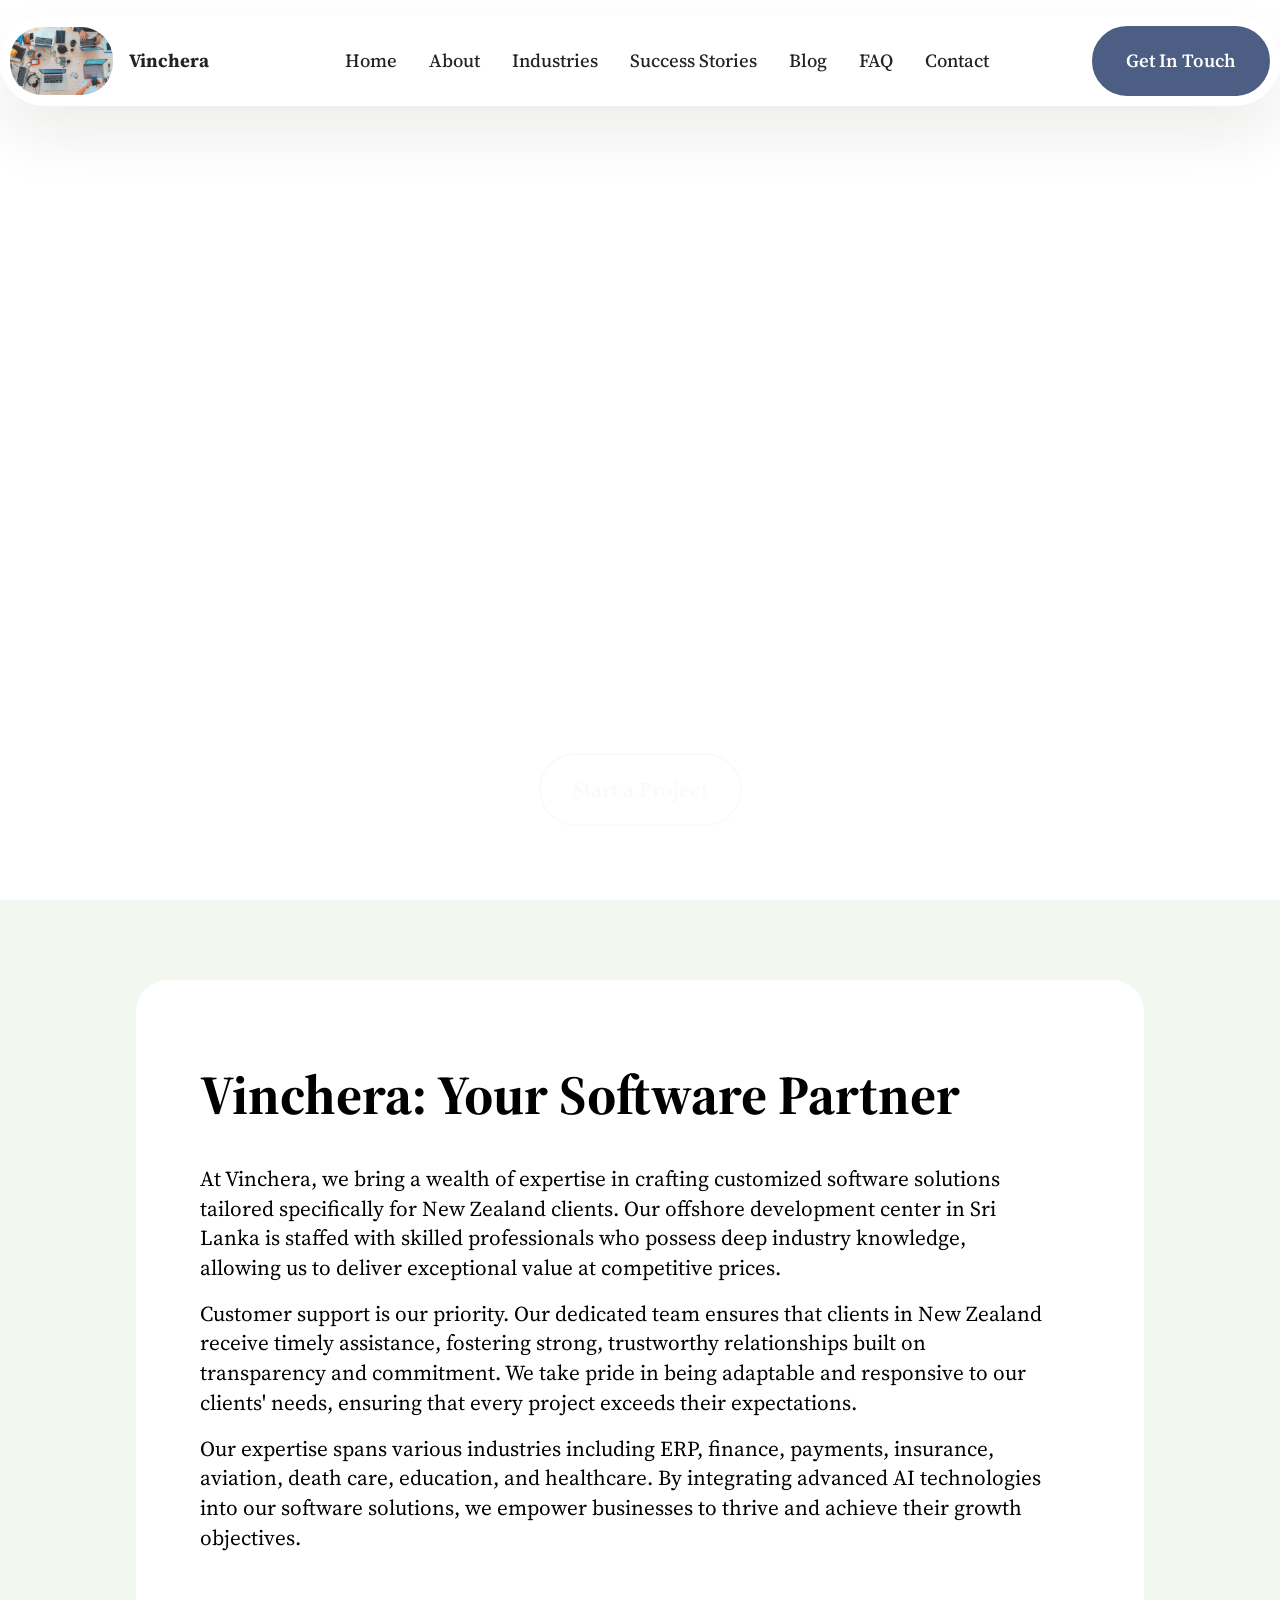
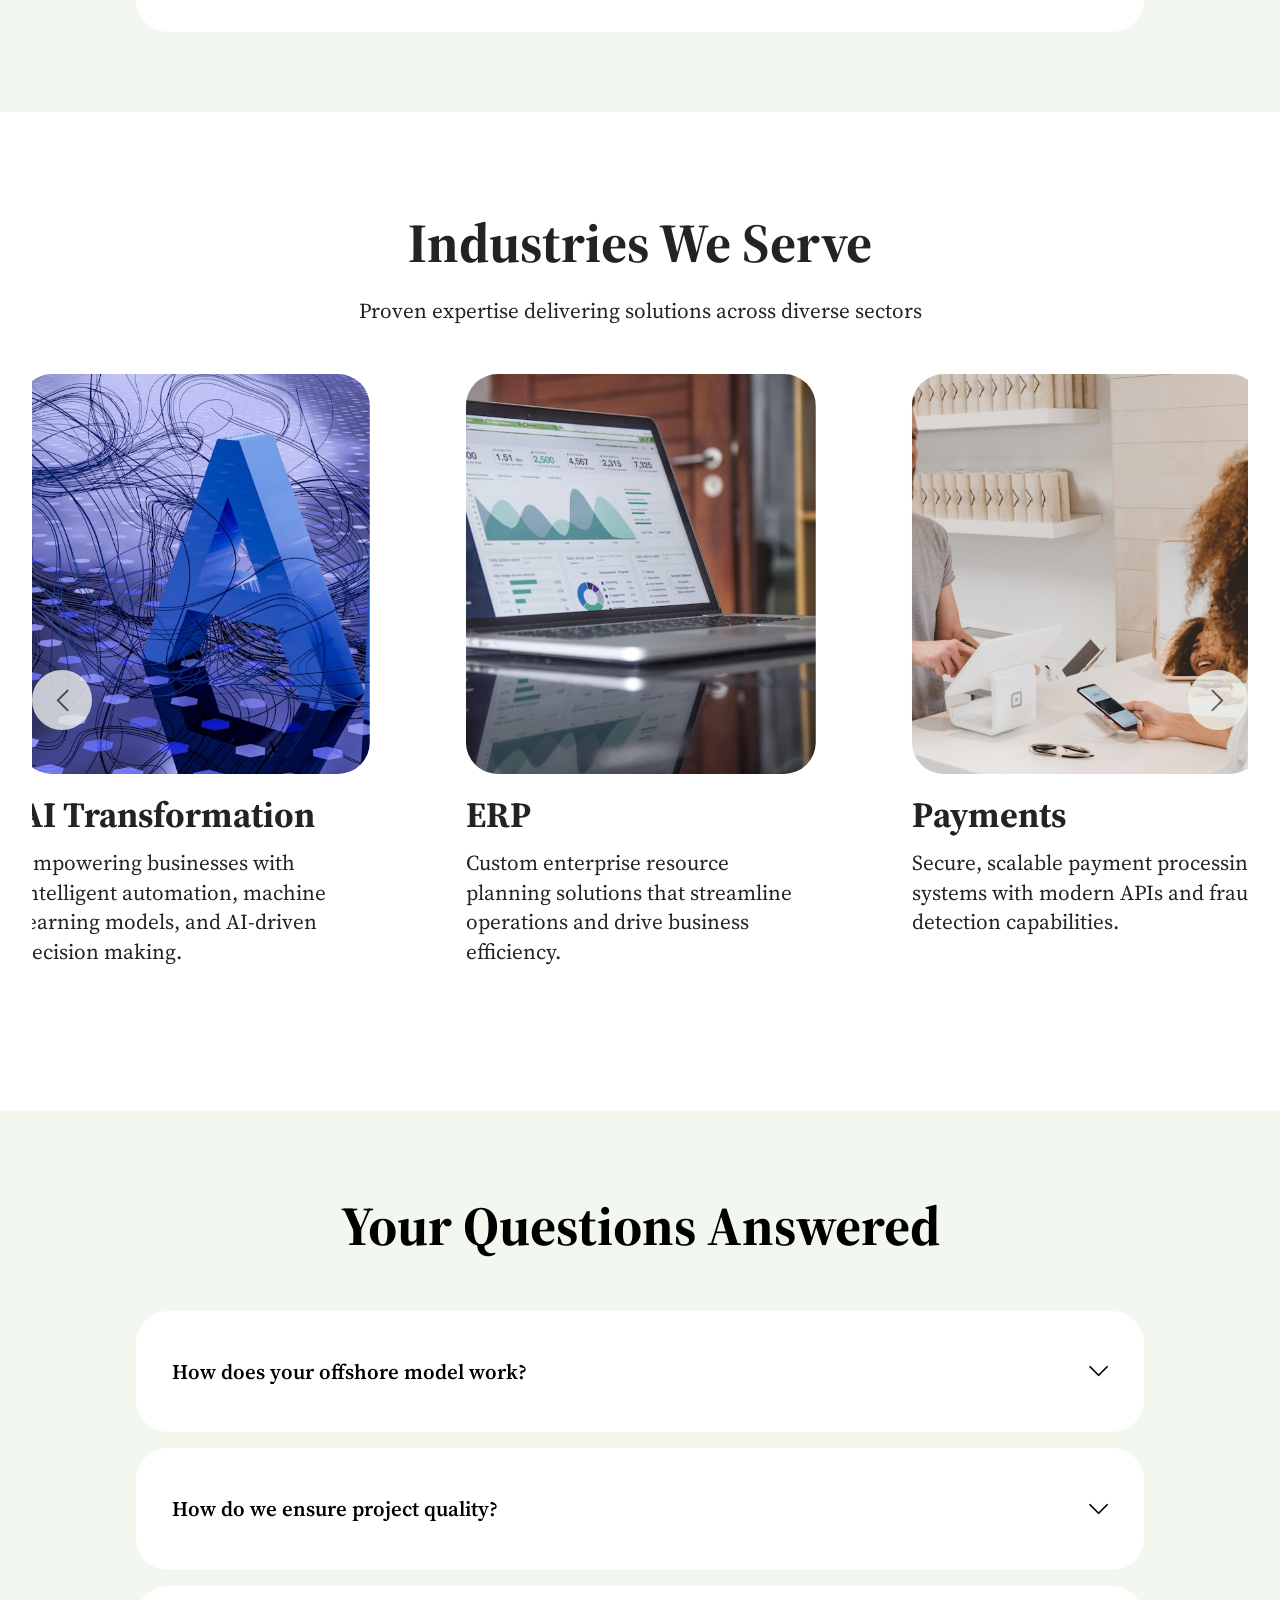
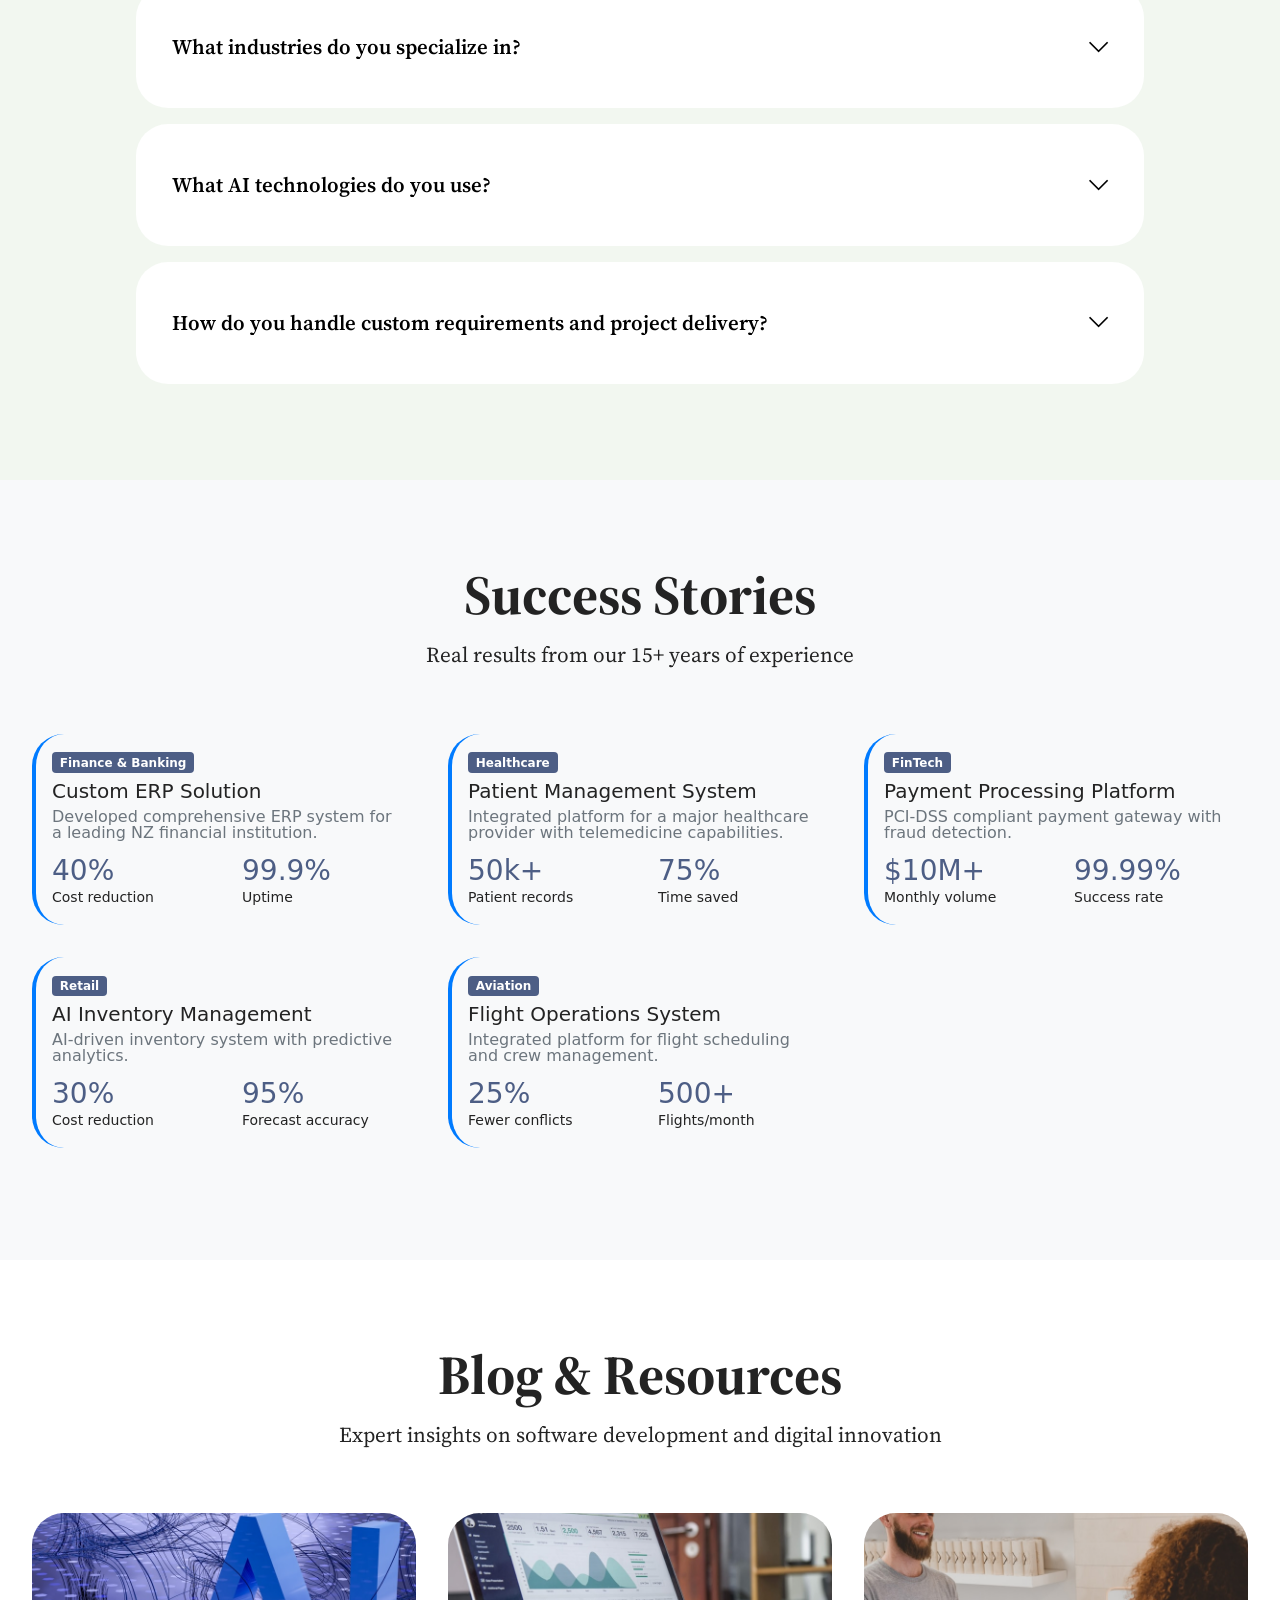
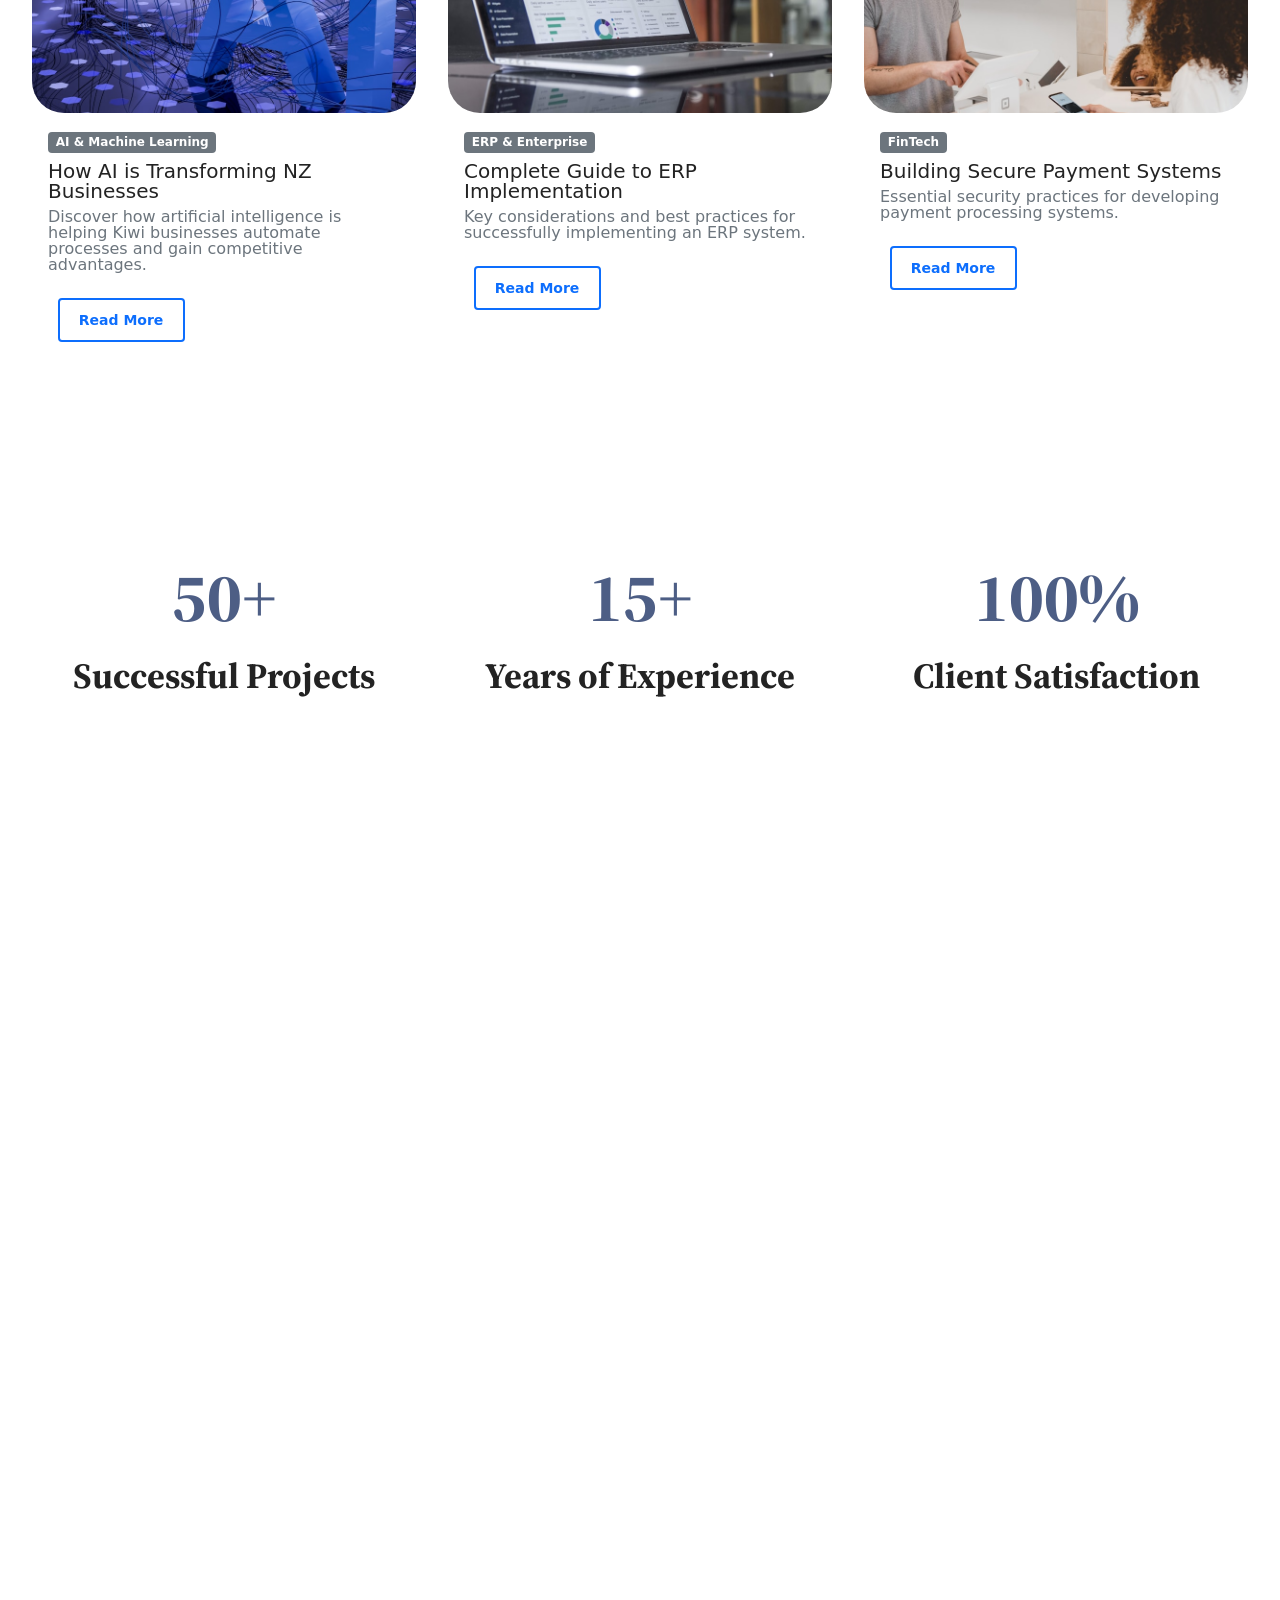
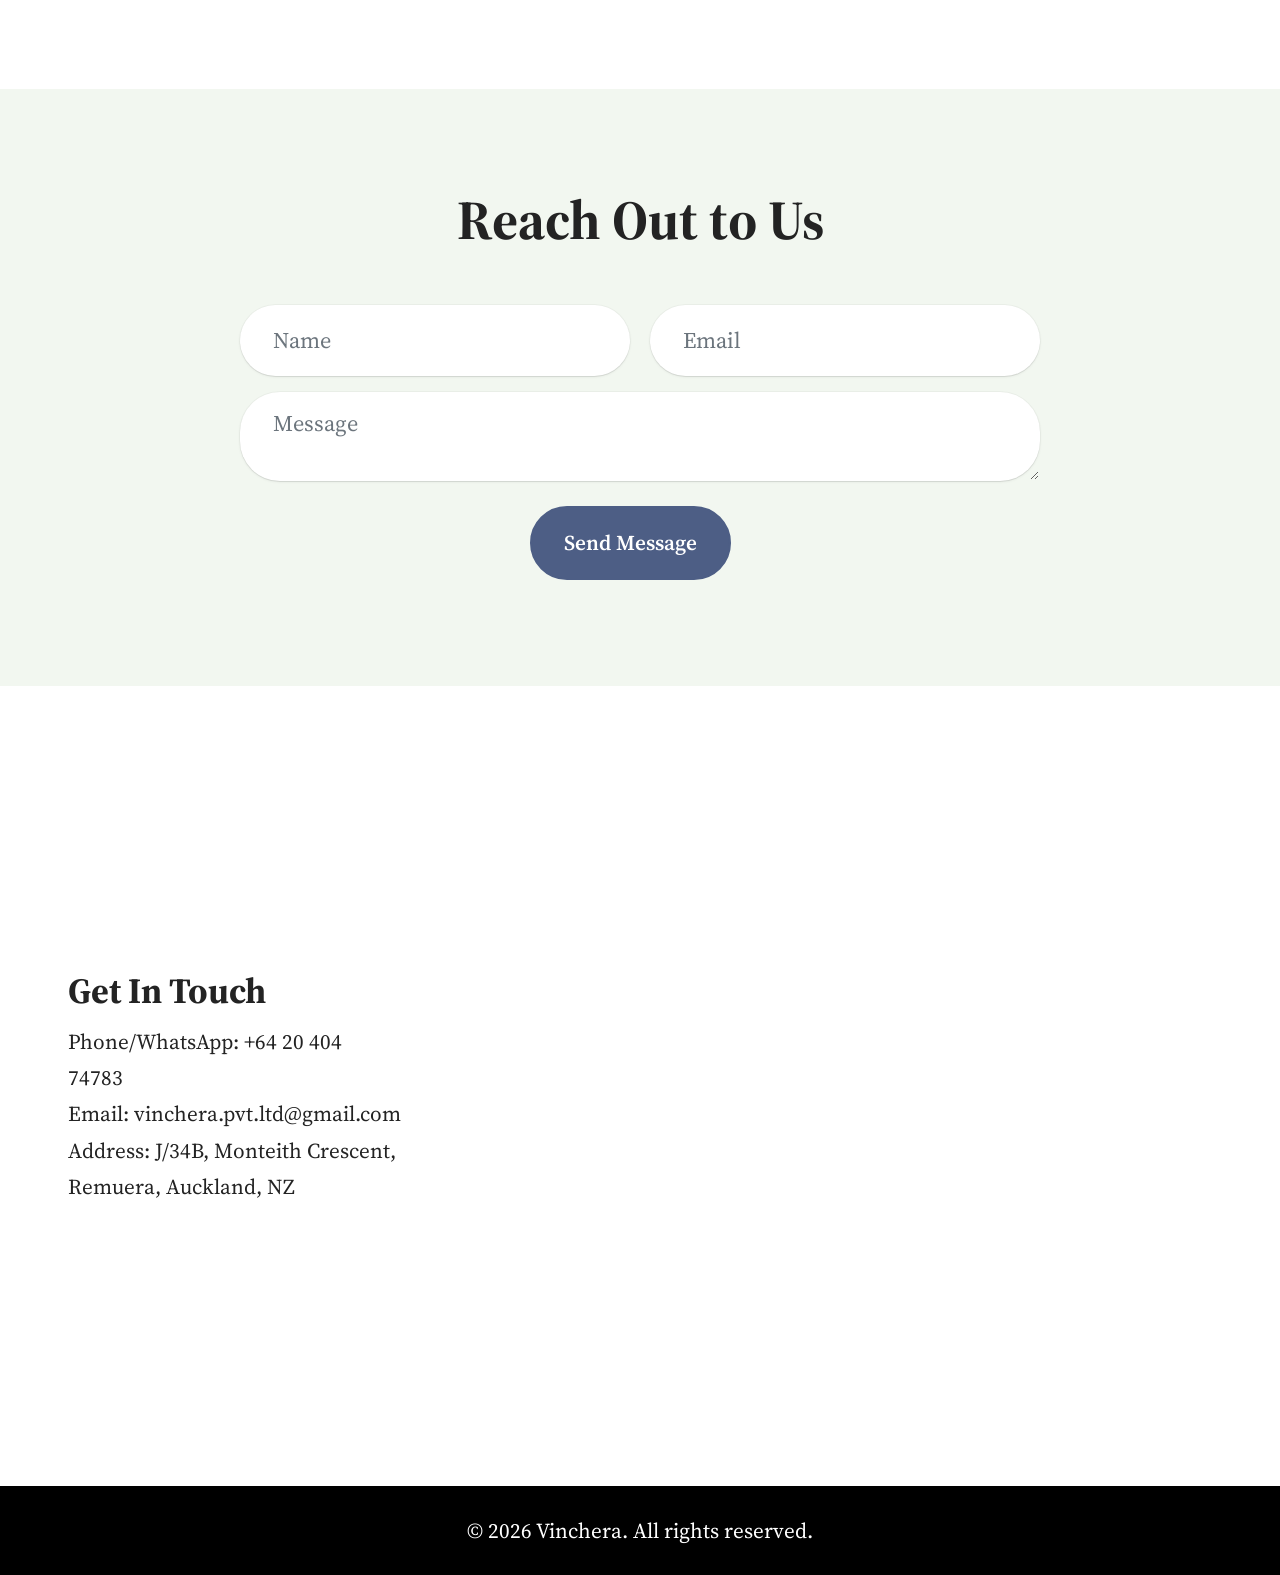
==== commit b9f095df: "Update aviation and education images with appropriate themed images" ====
--- a/index.html
+++ b/index.html
@@ -181,56 +181,10 @@
       .navbar-fixed-top {
         top: auto;
       }
-        height: 11rem;
-        opacity: 1;
-             transition: all  0.5s;
-      }
-        pointer-events: none;
-        height: 0;
-        opacity: 0;
-      }
-        min-height: 11rem;
-        position:fixed;
-        top: 0;
-        left: 0;
-        right: 0;
-        background: #fff;
-        padding: 10px;
-        opacity:1;
-        z-index: 1031;
-        display: flex;
-        flex-direction: column;
-        justify-content: center;
-      }
-        overflow: hidden;
-        display: -webkit-box;
-        -webkit-line-clamp: 4;
-        -webkit-box-orient: vertical;
-        animation: none;
-        visibility: visible;
-      }
-        text-decoration: underline;
-      }
-        margin: 0.3rem 0.5rem;
-        animation: none;
-        visibility: visible;
-      }
-      .navbar.opened {
-          z-index: 1032;
-      }
-        margin-top: 0.8rem;
-        font-size: 80%;
-      }
-        color: #aaa;
-      }
-
-
-      @media(max-width: 575px) {
-          height: 14rem;
-        }
-          min-height: 14rem;
-        }
-
+      /* FAQ Question Font Size - Larger than answers */
+      .panel-title-edit {
+        font-size: 1.4rem !important;
+        font-weight: 600;
       }
     </style>
   </head>
@@ -576,7 +530,7 @@
                   <div class="item-wrapper">
                     <div class="item-img mb-3">
                       <img
-                        src="assets/images/aviation.jpg"
+                        src="assets/images/aviation-new.jpg"
                         alt="Aviation Software - Flight Management and Booking Systems"
                         title="Aviation Industry Solutions"
                       />
@@ -676,7 +630,7 @@
                   <div class="item-wrapper">
                     <div class="item-img mb-3">
                       <img
-                        src="assets/images/ai-transformation.jpg"
+                        src="assets/images/education.jpg"
                         alt="Educational Software - Management Information Systems for Universities"
                         title="Educational MIS Solutions"
                       />
@@ -742,6 +696,43 @@
                 role="tablist"
                 aria-multiselectable="true"
               >
+              <div class="card">
+                  <div class="card-header" role="tab" id="headingOne">
+                    <a
+                      role="button"
+                      class="panel-title collapsed"
+                      data-toggle="collapse"
+                      data-bs-toggle="collapse"
+                      data-core=""
+                      href="#collapse3_9"
+                      aria-expanded="false"
+                      aria-controls="collapse3"
+                    >
+                      <h6
+                        class="panel-title-edit mbr-semibold mbr-fonts-style mb-0 display-5"
+                      >
+                        How does your offshore model work?
+                      </h6>
+                      <span
+                        class="sign mbr-iconfont mobi-mbri-arrow-down"
+                      ></span>
+                    </a>
+                  </div>
+                  <div
+                    id="collapse3_9"
+                    class="panel-collapse noScroll collapse"
+                    role="tabpanel"
+                    aria-labelledby="headingOne"
+                    data-parent="#accordion"
+                    data-bs-parent="#bootstrap-accordion_9"
+                  >
+                    <div class="panel-body">
+                      <p class="mbr-fonts-style panel-text display-7">
+                        Our offshore model combines the best of both worlds: local New Zealand presence for face-to-face meetings and strategic alignment, paired with our skilled development team in Sri Lanka for cost-effective delivery. The time zone difference (approximately 6 hours) is actually a significant advantage—while you're resting, our team continues development, effectively extending your productive hours. This means faster turnaround times and the ability to address urgent issues outside normal business hours. We maintain seamless communication through daily stand-ups, regular video conferences, and collaborative tools, ensuring you're always informed and in control of your project's progress.
+                      </p>
+                    </div>
+                  </div>
+                </div>
                 <div class="card">
                   <div class="card-header" role="tab" id="headingOne">
                     <a
@@ -774,8 +765,7 @@
                   >
                     <div class="panel-body">
                       <p class="mbr-fonts-style panel-text display-7">
-                        Our quality assurance team conducts thorough testing
-                        throughout the development process.
+                        We implement a comprehensive quality assurance framework that includes automated testing, manual code reviews, and continuous integration. Our process follows industry best practices with multiple testing phases: unit testing, integration testing, user acceptance testing, and performance testing. Every project undergoes rigorous quality checks at each milestone, ensuring deliverables meet both technical requirements and business objectives. We also maintain detailed documentation and conduct regular client reviews to ensure alignment throughout the development lifecycle.
                       </p>
                     </div>
                   </div>
@@ -812,45 +802,7 @@
                   >
                     <div class="panel-body">
                       <p class="mbr-fonts-style panel-text display-7">
-                        We specialize in ERP, finance, education, and more.
-                      </p>
-                    </div>
-                  </div>
-                </div>
-                <div class="card">
-                  <div class="card-header" role="tab" id="headingOne">
-                    <a
-                      role="button"
-                      class="panel-title collapsed"
-                      data-toggle="collapse"
-                      data-bs-toggle="collapse"
-                      data-core=""
-                      href="#collapse3_9"
-                      aria-expanded="false"
-                      aria-controls="collapse3"
-                    >
-                      <h6
-                        class="panel-title-edit mbr-semibold mbr-fonts-style mb-0 display-5"
-                      >
-                        How does your offshore model work?
-                      </h6>
-                      <span
-                        class="sign mbr-iconfont mobi-mbri-arrow-down"
-                      ></span>
-                    </a>
-                  </div>
-                  <div
-                    id="collapse3_9"
-                    class="panel-collapse noScroll collapse"
-                    role="tabpanel"
-                    aria-labelledby="headingOne"
-                    data-parent="#accordion"
-                    data-bs-parent="#bootstrap-accordion_9"
-                  >
-                    <div class="panel-body">
-                      <p class="mbr-fonts-style panel-text display-7">
-                        We leverage skilled Sri Lankan talent while ensuring
-                        local support.
+                        We specialize in a wide range of industries including ERP systems, finance and banking, payment processing, travel insurance, aviation, healthcare products, educational software, and death care. Our diverse experience across these sectors allows us to bring valuable insights and proven solutions to every project, regardless of the industry.
                       </p>
                     </div>
                   </div>
@@ -887,8 +839,7 @@
                   >
                     <div class="panel-body">
                       <p class="mbr-fonts-style panel-text display-7">
-                        We utilize cutting-edge AI to optimize software
-                        performance.
+                        For our daily development work, we leverage AI-powered coding assistants like GitHub Copilot and Claude to accelerate development and improve code quality. For customer projects requiring advanced AI capabilities, we have implemented machine learning frameworks such as TensorFlow and PyTorch for predictive analytics, natural language processing for chatbots and text analysis, and computer vision for image processing. Our team stays current with the latest AI advancements to deliver solutions that provide real business value.
                       </p>
                     </div>
                   </div>
@@ -908,7 +859,7 @@
                       <h6
                         class="panel-title-edit mbr-semibold mbr-fonts-style mb-0 display-5"
                       >
-                        Can we customize the software solutions?
+                        How do you handle custom requirements and project delivery?
                       </h6>
                       <span
                         class="sign mbr-iconfont mobi-mbri-arrow-down"
@@ -925,7 +876,7 @@
                   >
                     <div class="panel-body">
                       <p class="mbr-fonts-style panel-text display-7">
-                        Yes, all solutions are tailored to meet client needs.
+                        We are committed to delivering your custom requirements as quickly as possible without compromising on quality. For larger projects or complex requirements, we follow a strategic approach: first, we identify and deliver the most viable core product that addresses your immediate needs. Then, we use an iterative development process to gradually enhance and complete the full solution based on your feedback and evolving requirements. This approach ensures you get value early while maintaining flexibility for future enhancements.
                       </p>
                     </div>
                   </div>
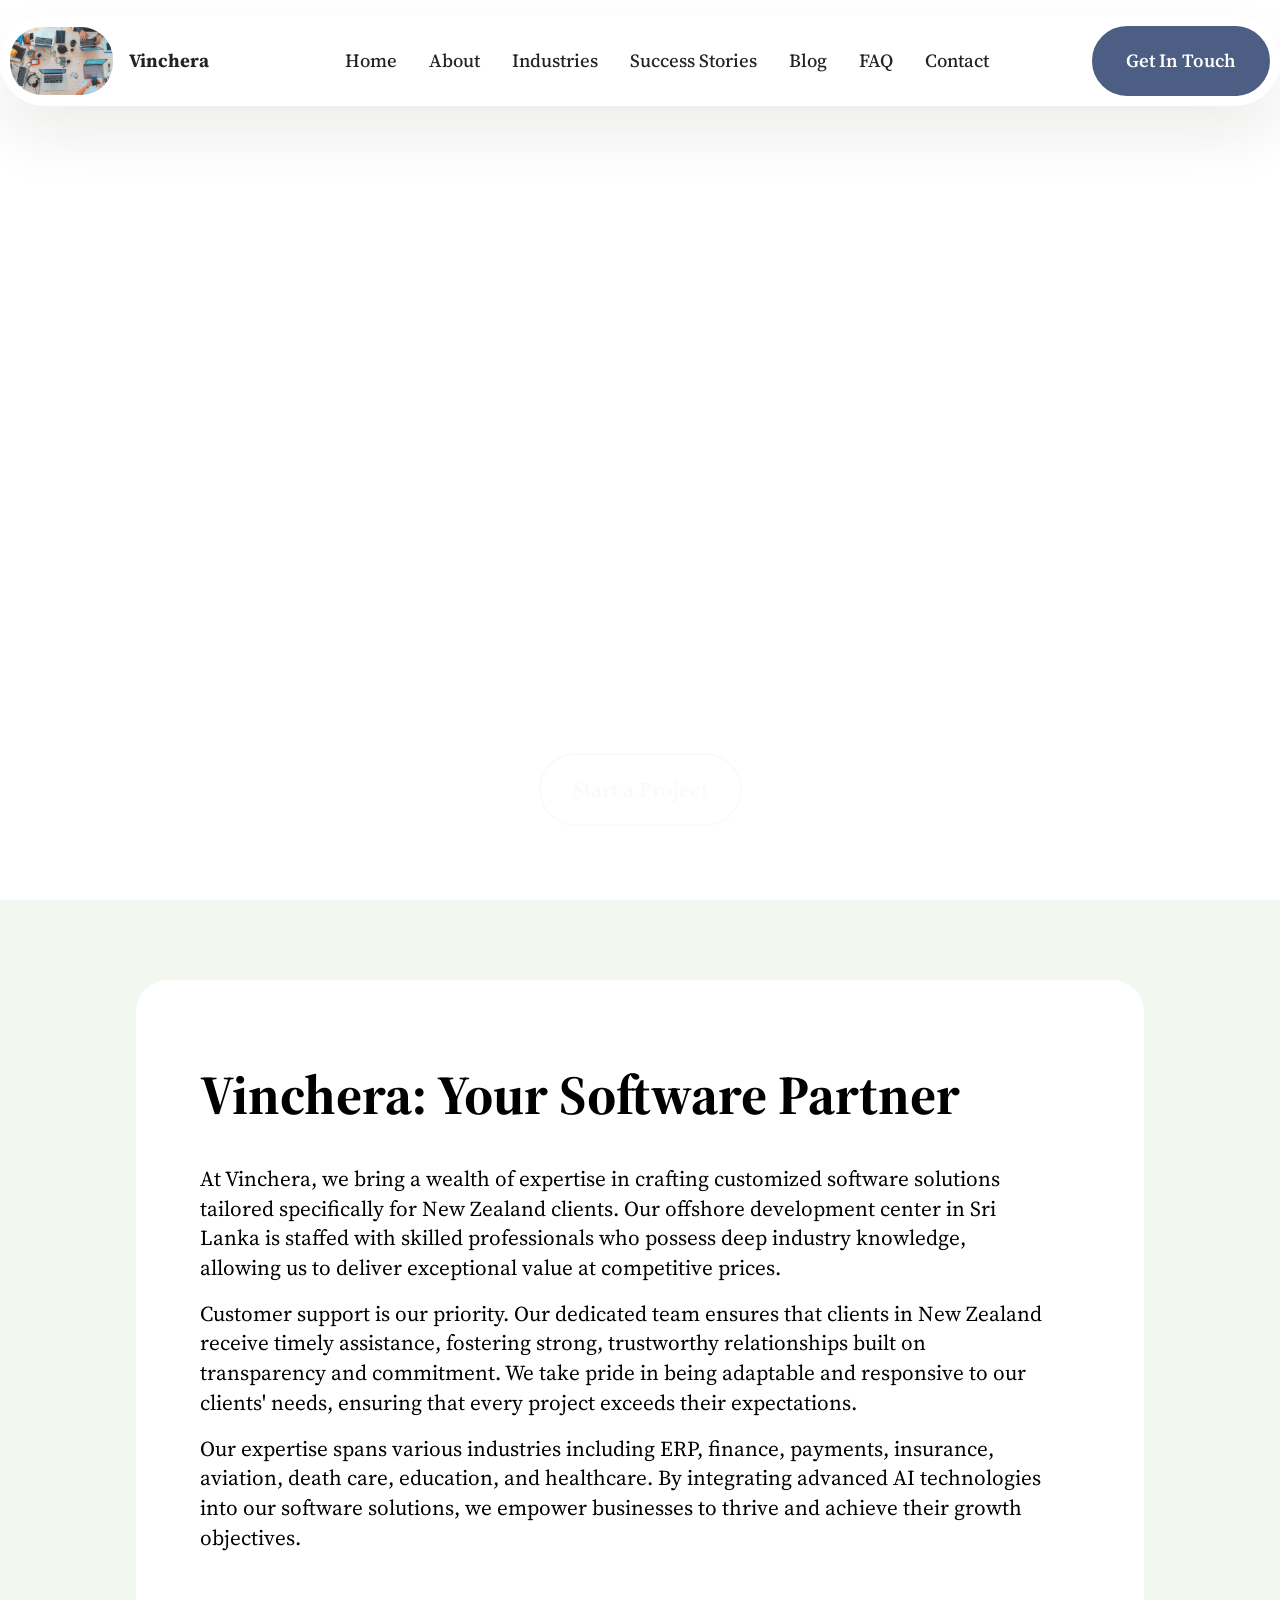
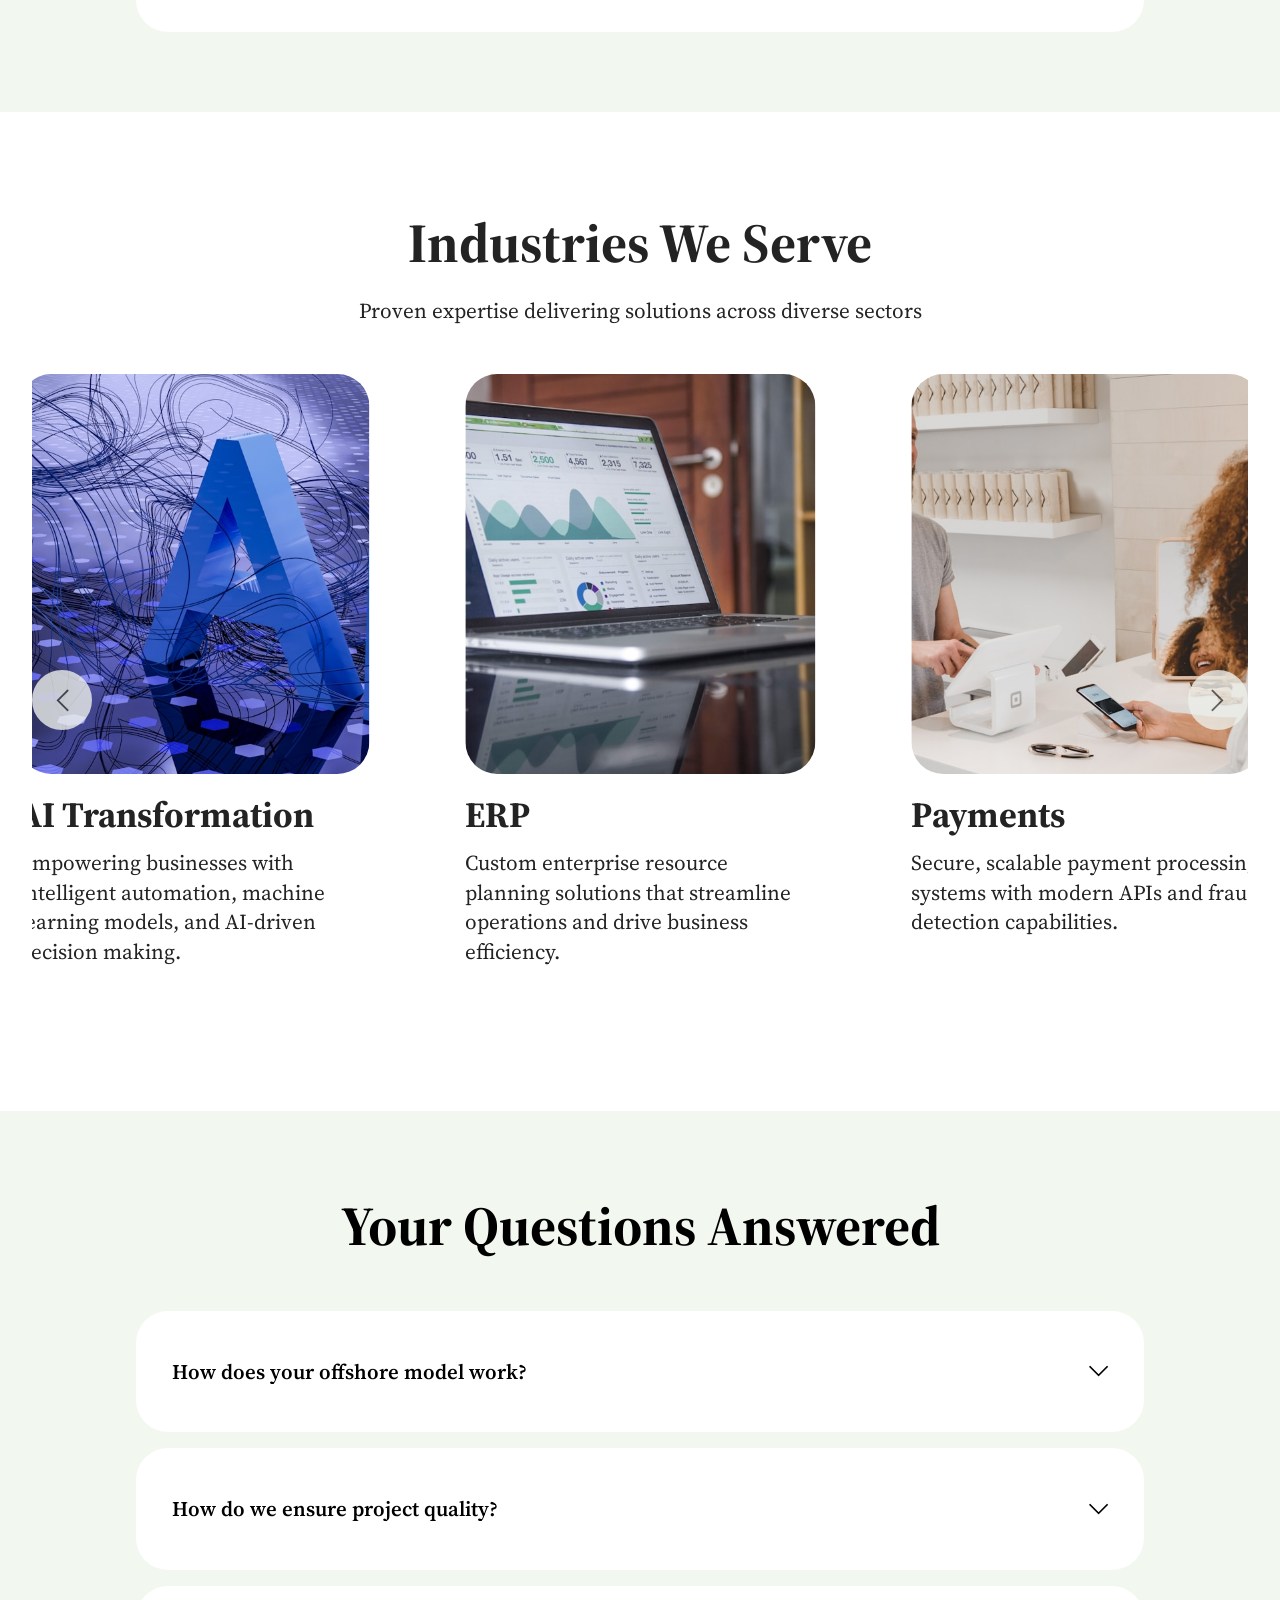
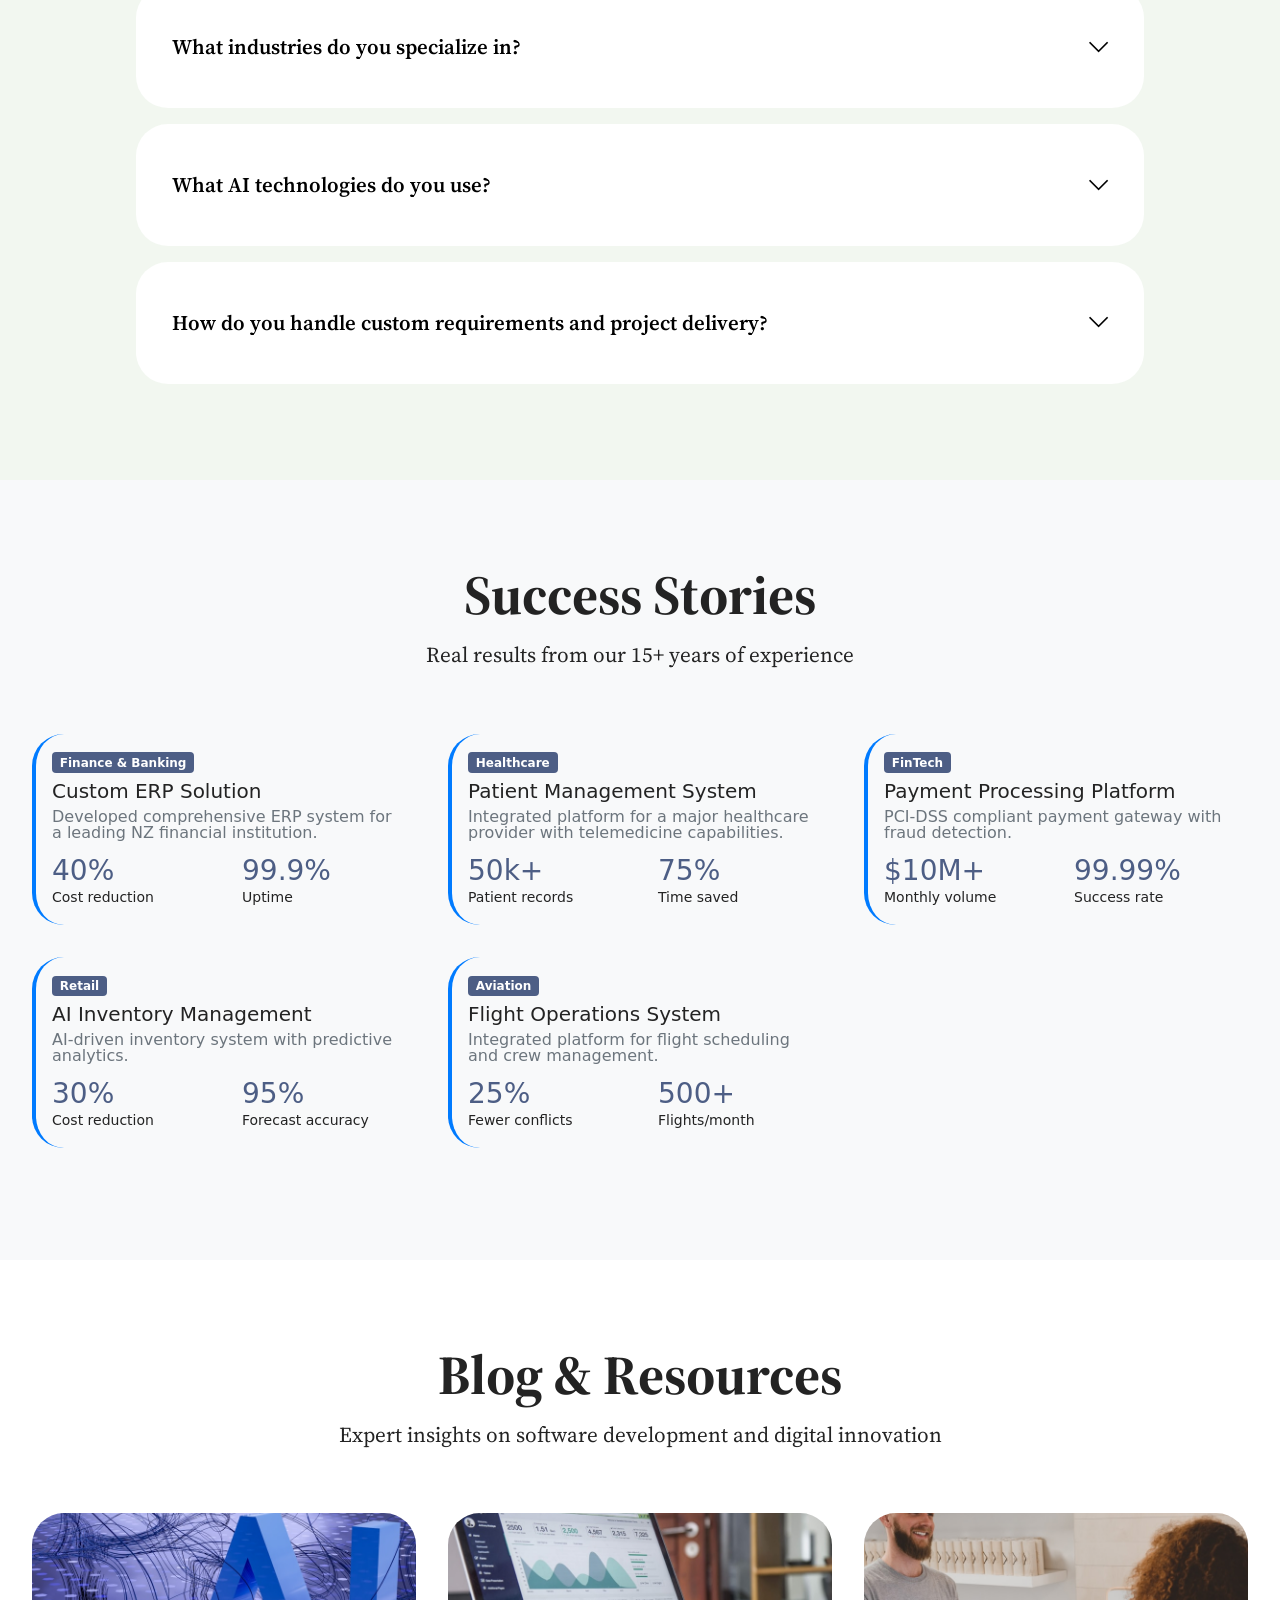
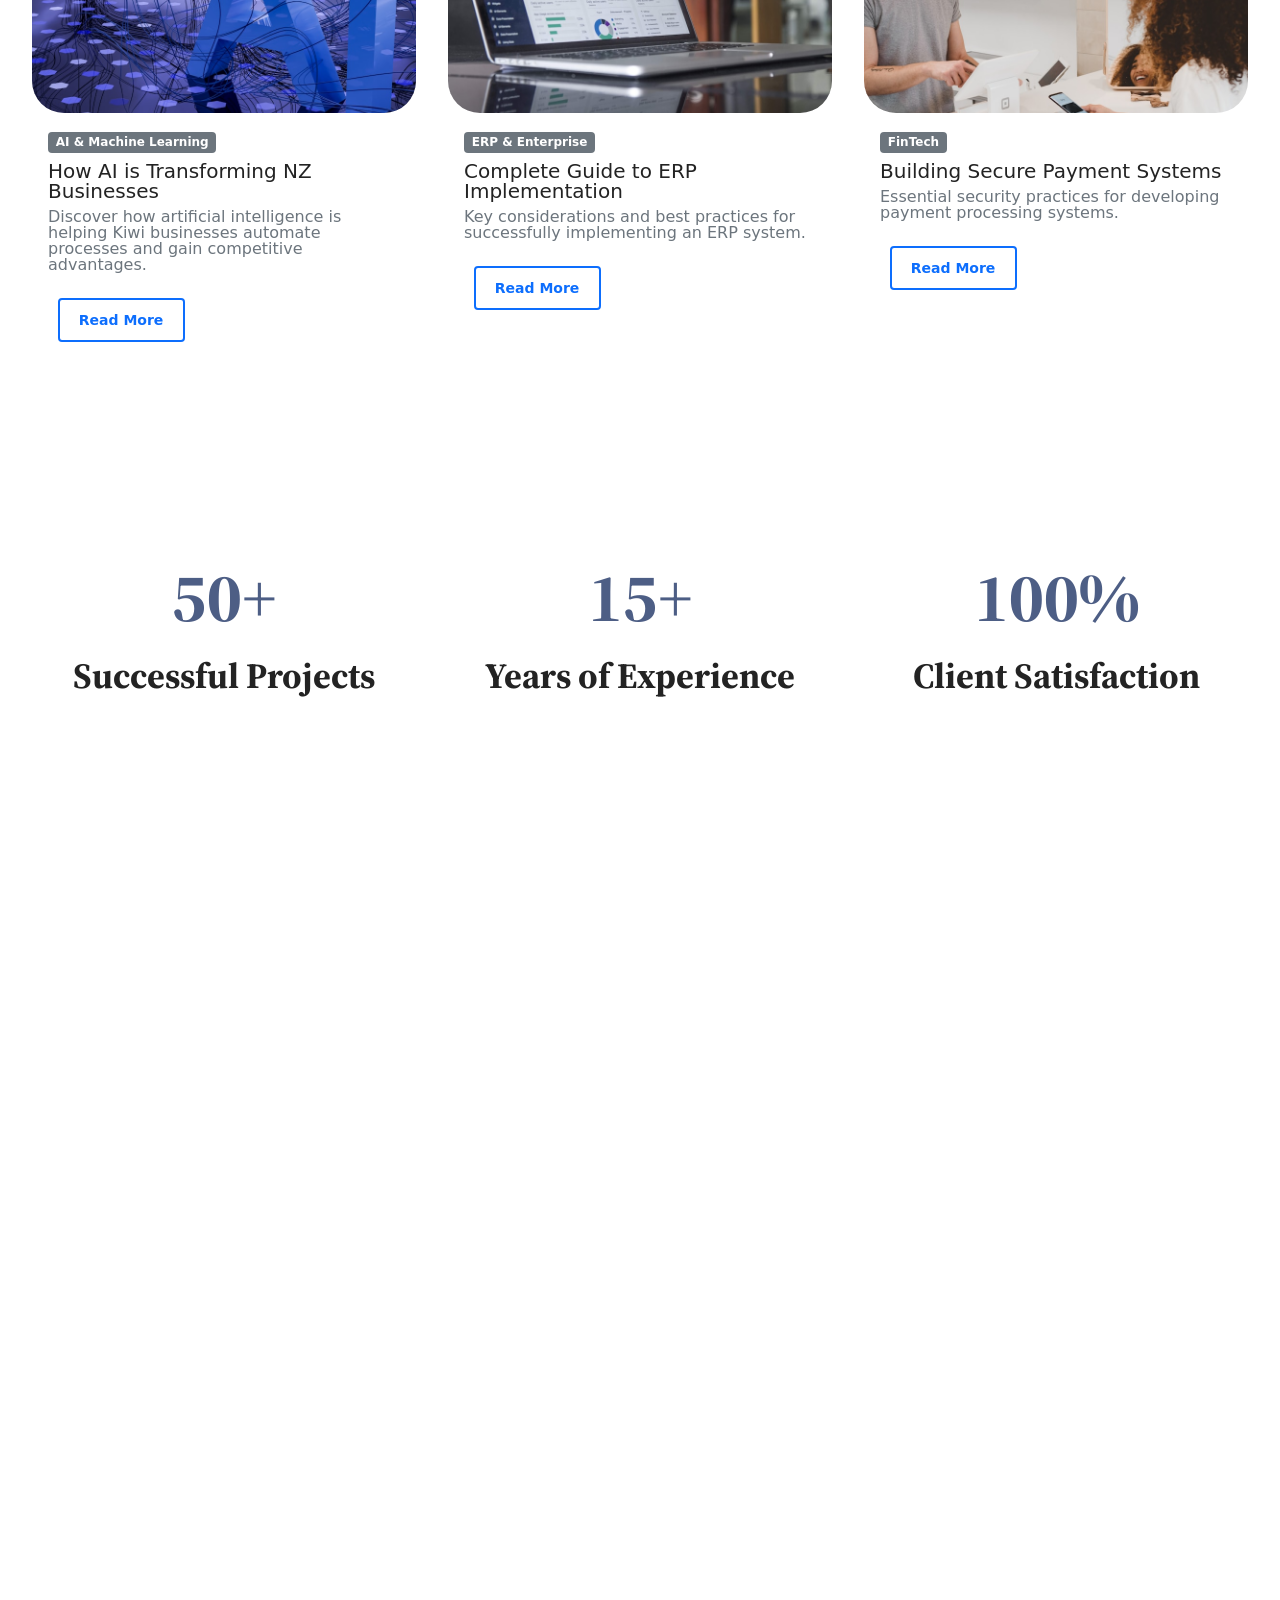
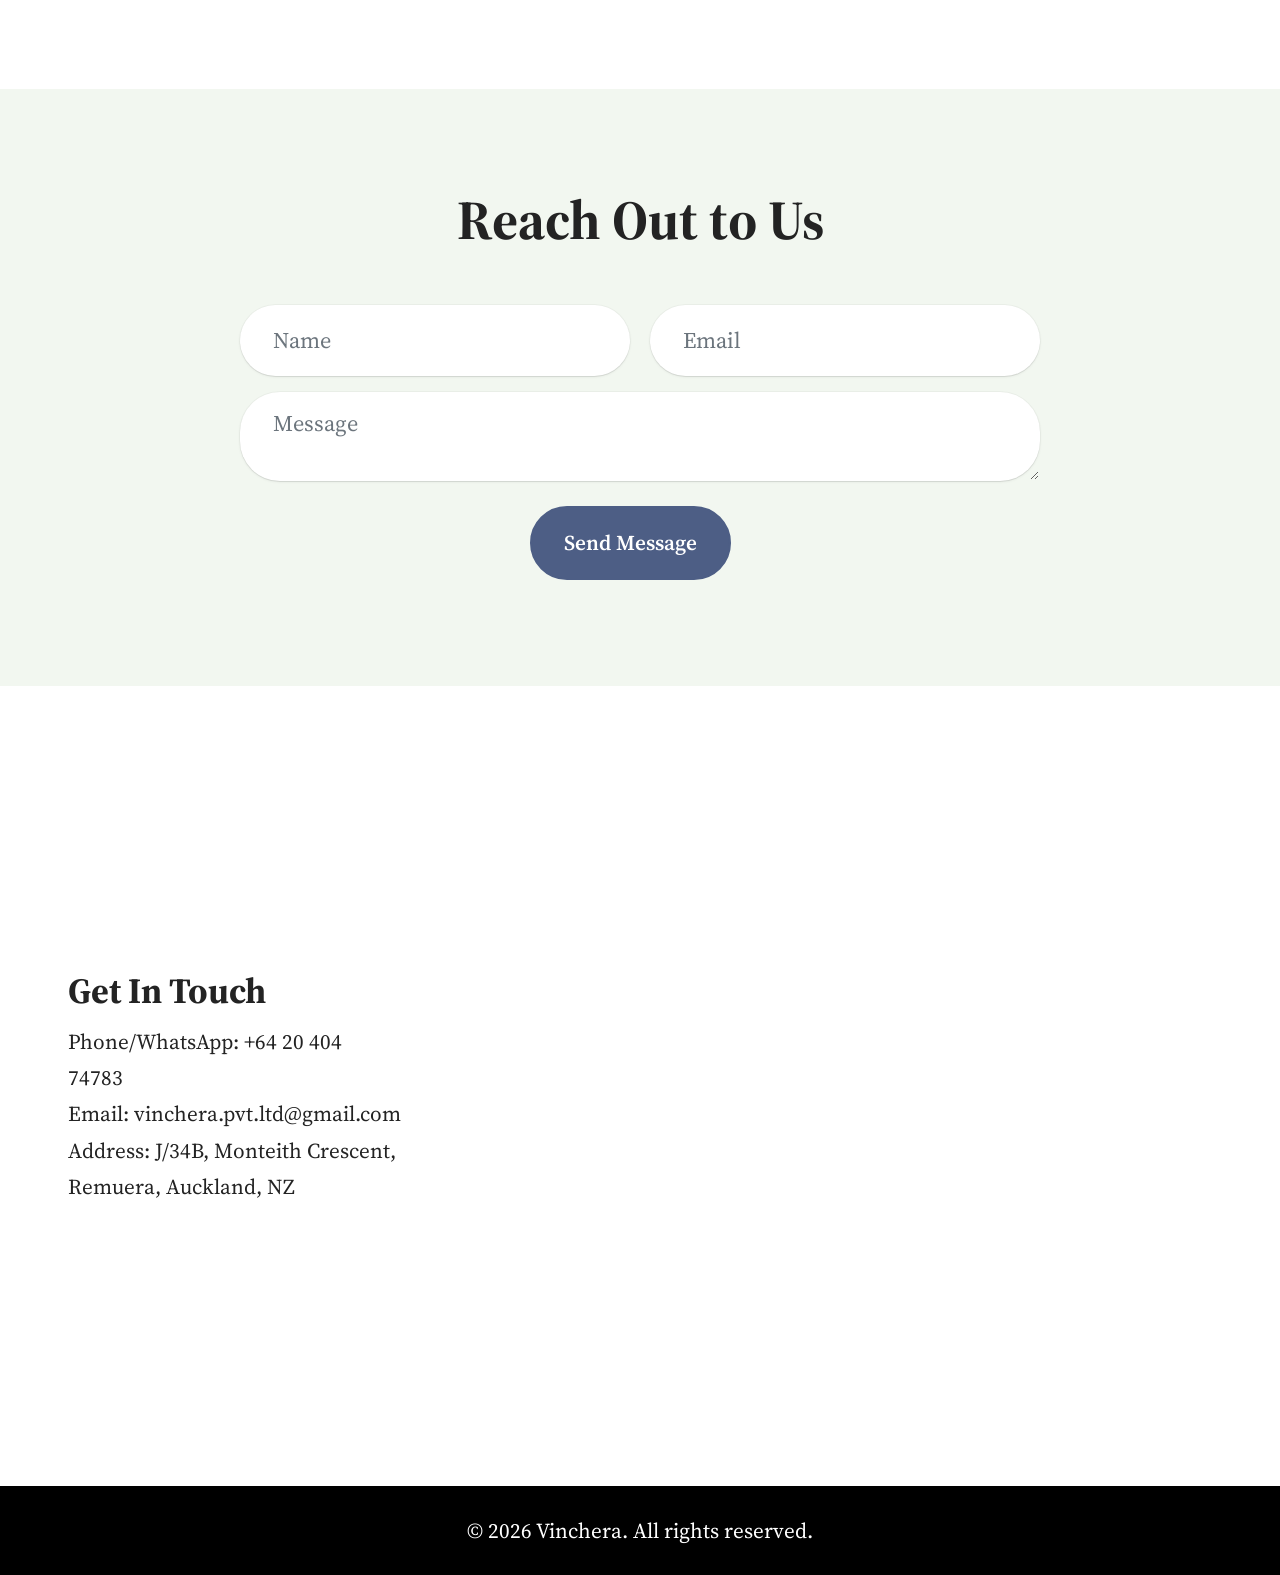
==== commit bdcb9a26: "site update" ====
--- a/index.html
+++ b/index.html
@@ -530,7 +530,7 @@
                   <div class="item-wrapper">
                     <div class="item-img mb-3">
                       <img
-                        src="assets/images/aviation-new.jpg"
+                        src="assets/images/aviation.png"
                         alt="Aviation Software - Flight Management and Booking Systems"
                         title="Aviation Industry Solutions"
                       />
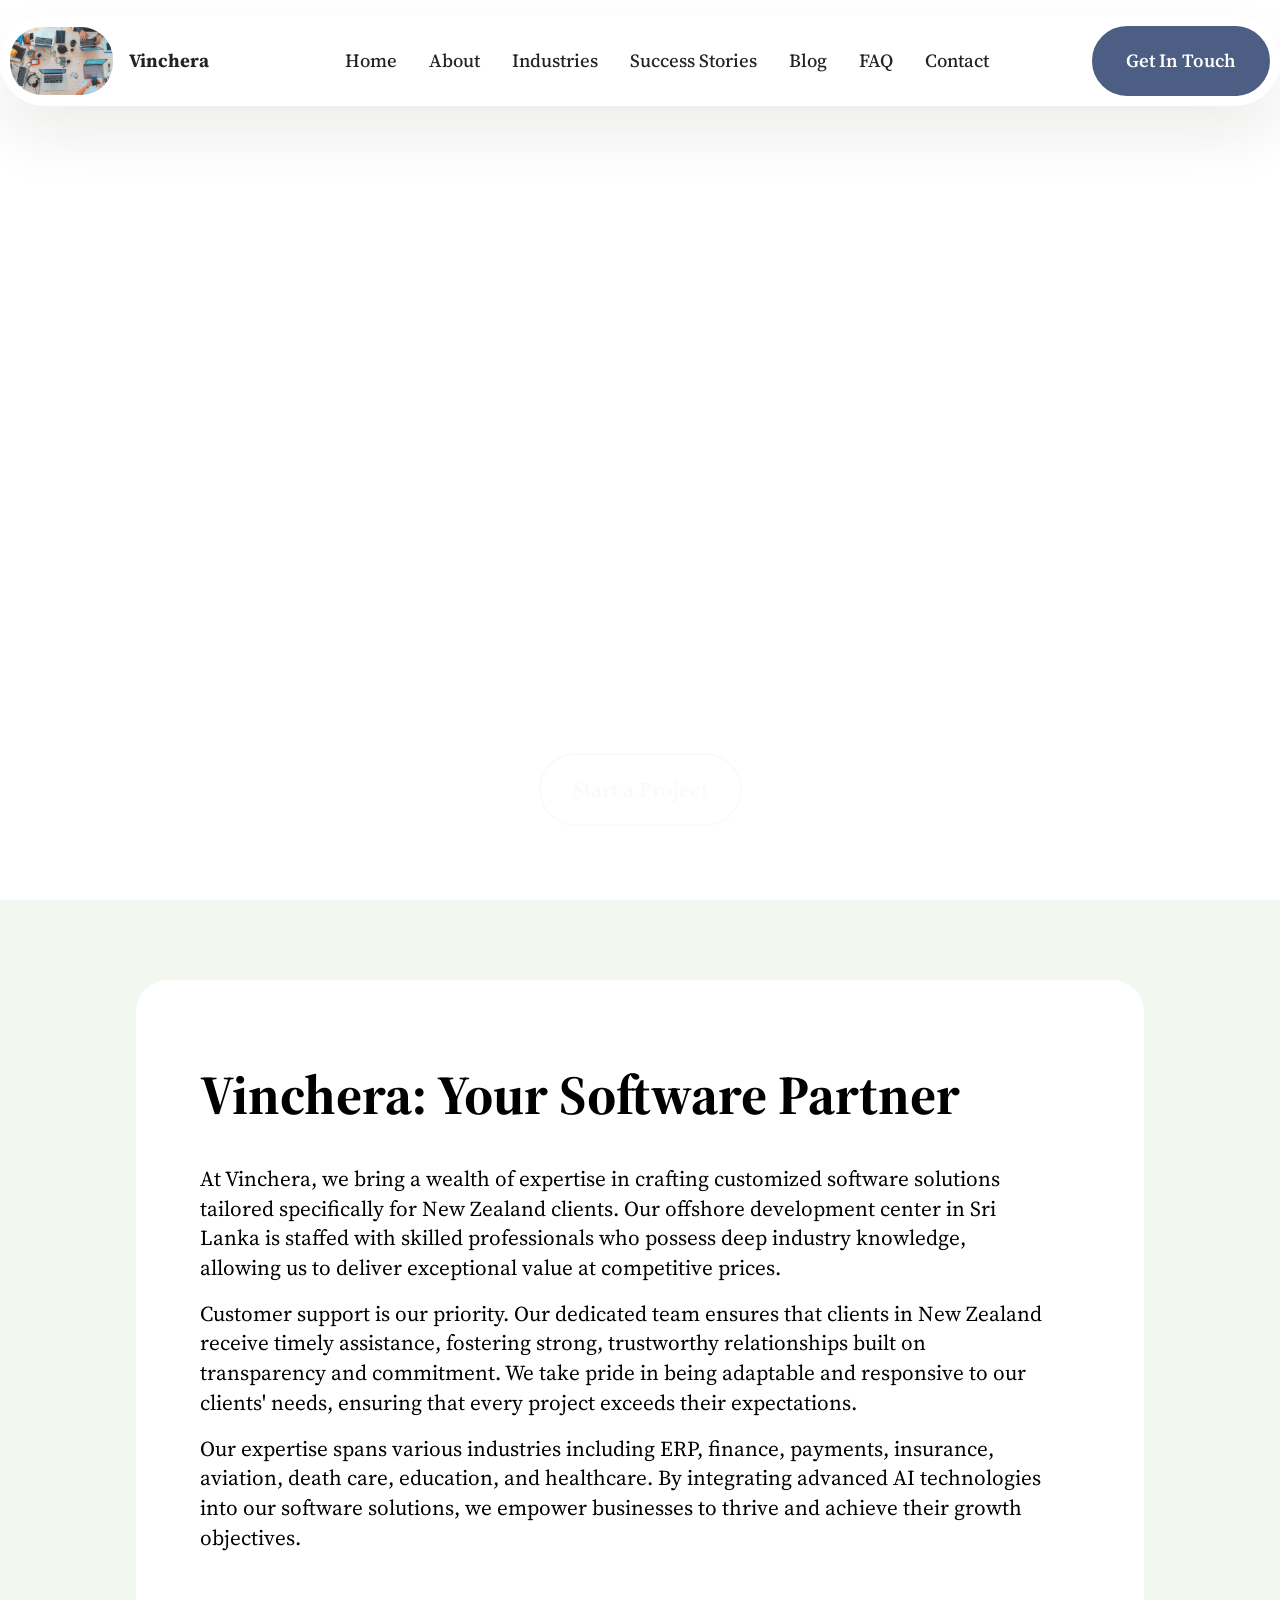
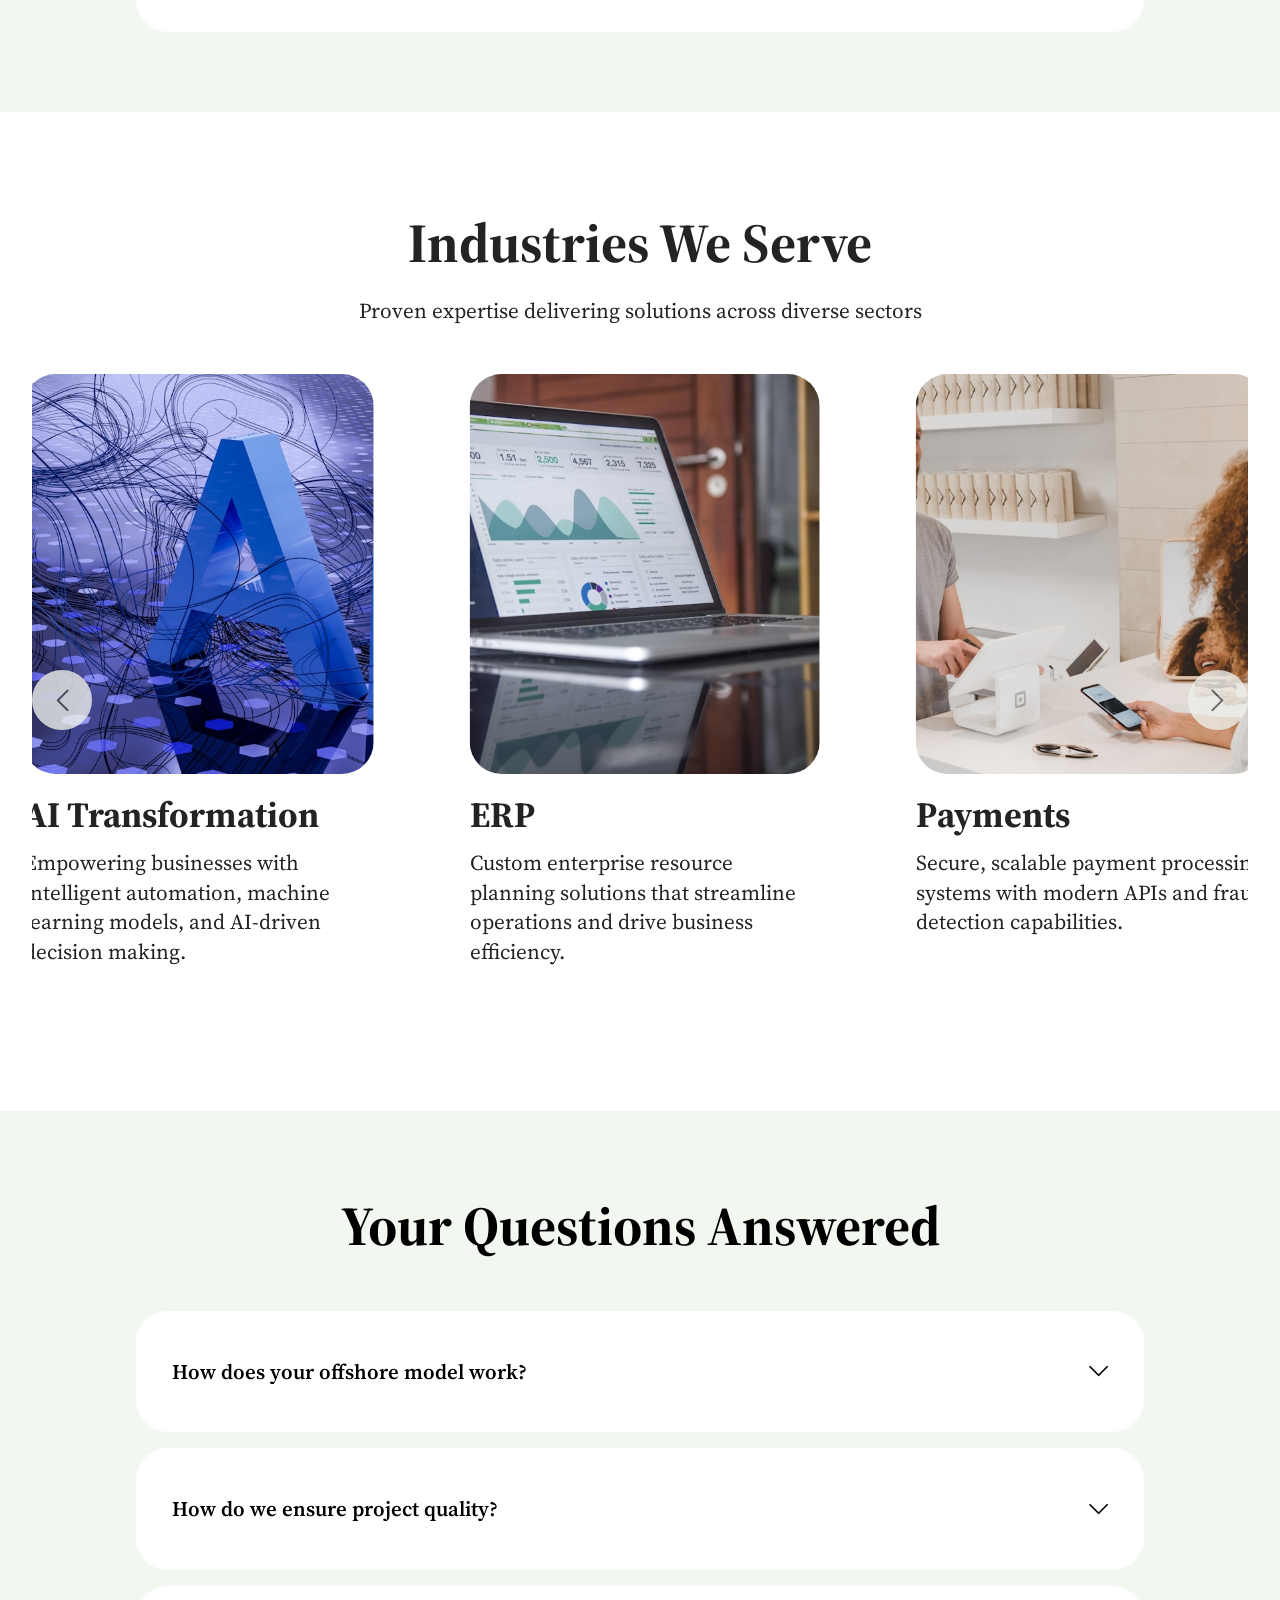
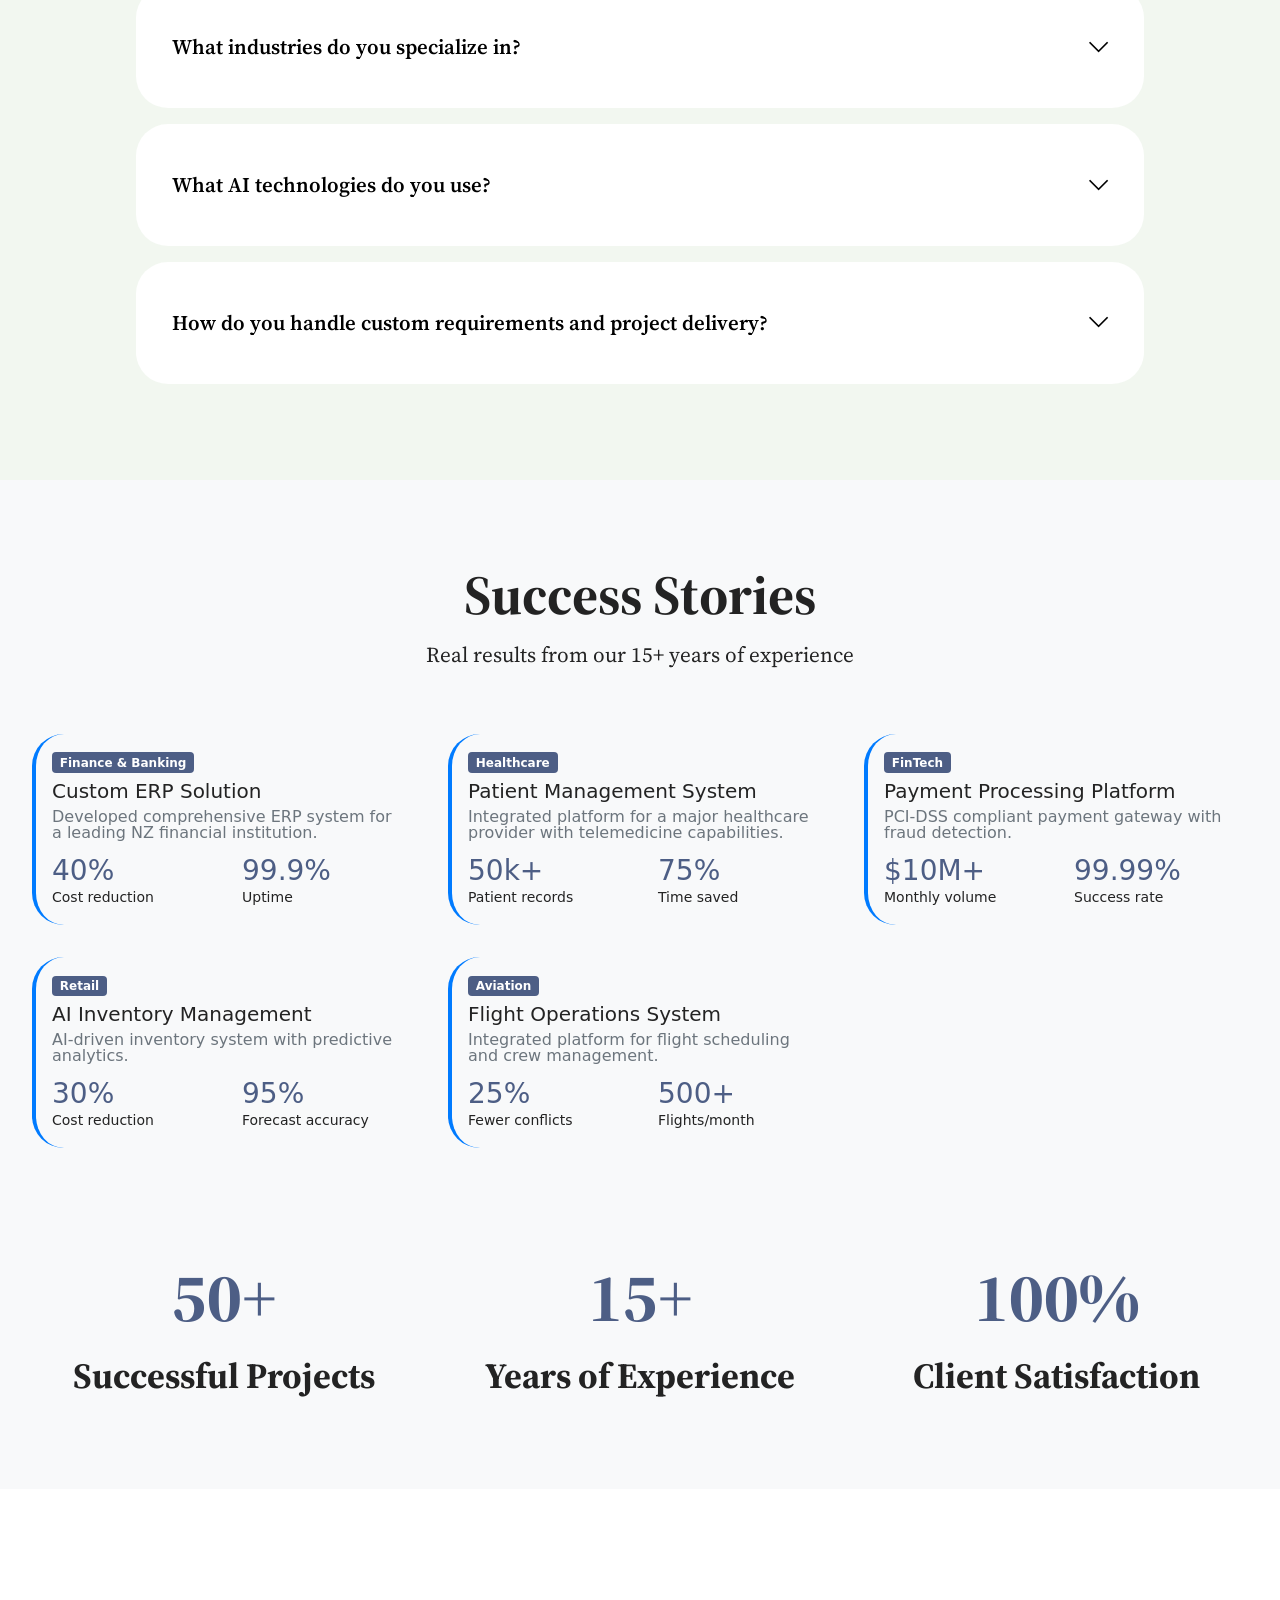
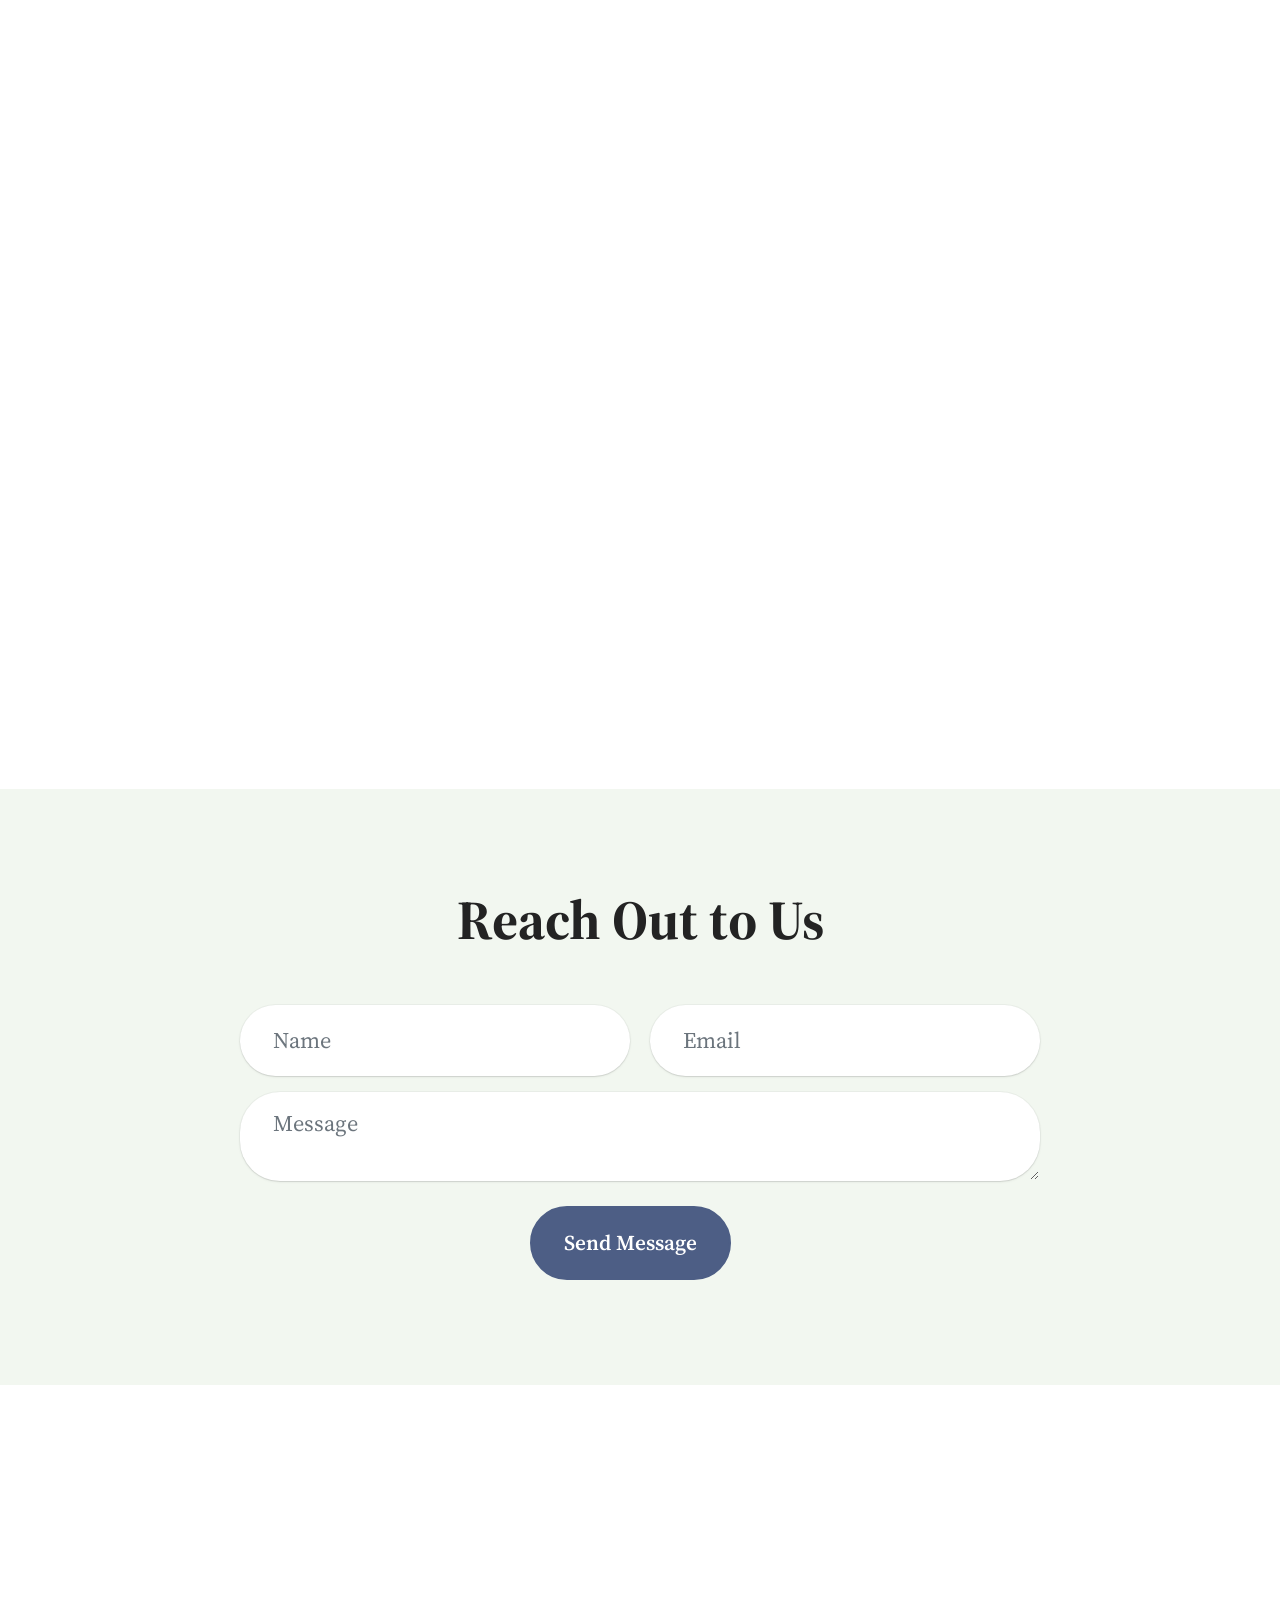
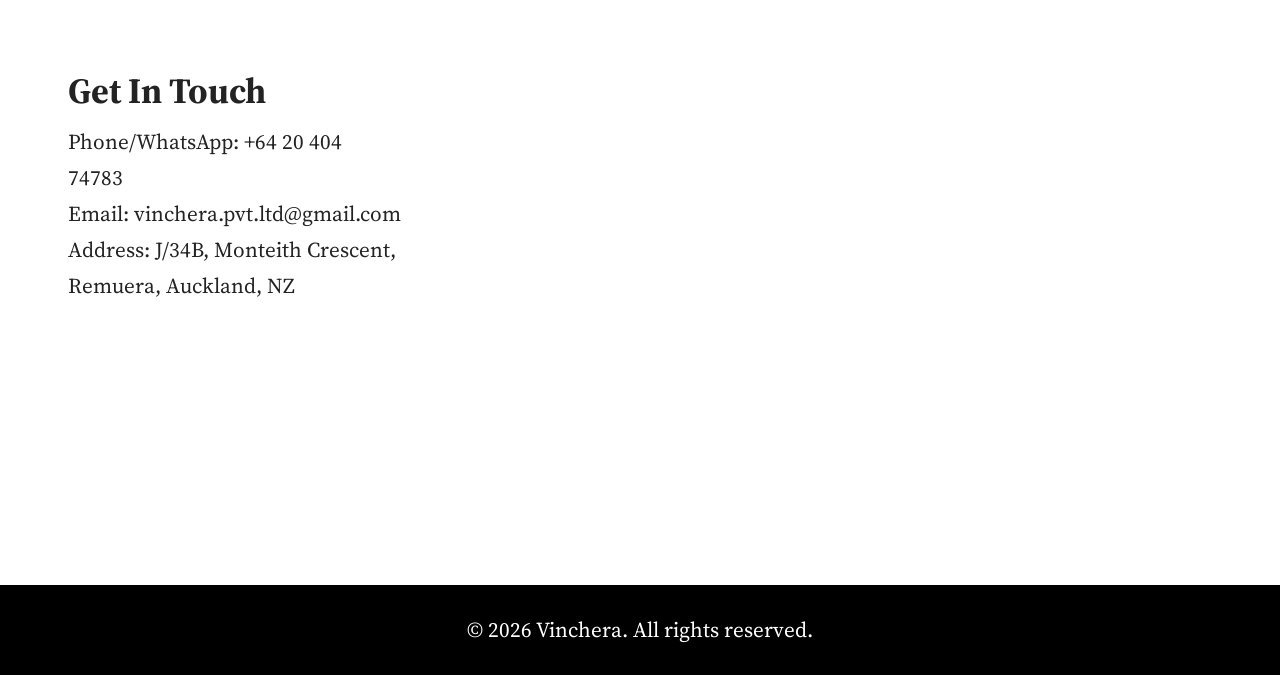
==== commit f7bb4ea3: "site update" ====
--- a/index.html
+++ b/index.html
@@ -1011,7 +1011,7 @@
     <!-- Blog Section -->
     <section
       data-bs-version="5.1"
-      class="blog-section cid-vf9bbQblog"
+      class="blog-section cid-vf9bbQblog" style="display: none;"
       id="blog-vf9bbQblog"
       once="blog"
       style="padding: 5rem 0; background-color: #ffffff;"
@@ -1066,7 +1066,7 @@
 
     <section
       data-bs-version="5.1"
-      class="features023 cid-vf9bbQuxjw"
+      class="features023 cid-vf9bbQuxjw" style="background-color: #f8f9fa; padding-top: 0rem;"
       id="metrics-1-vf9bbQuxjw"
     >
       <div class="container">
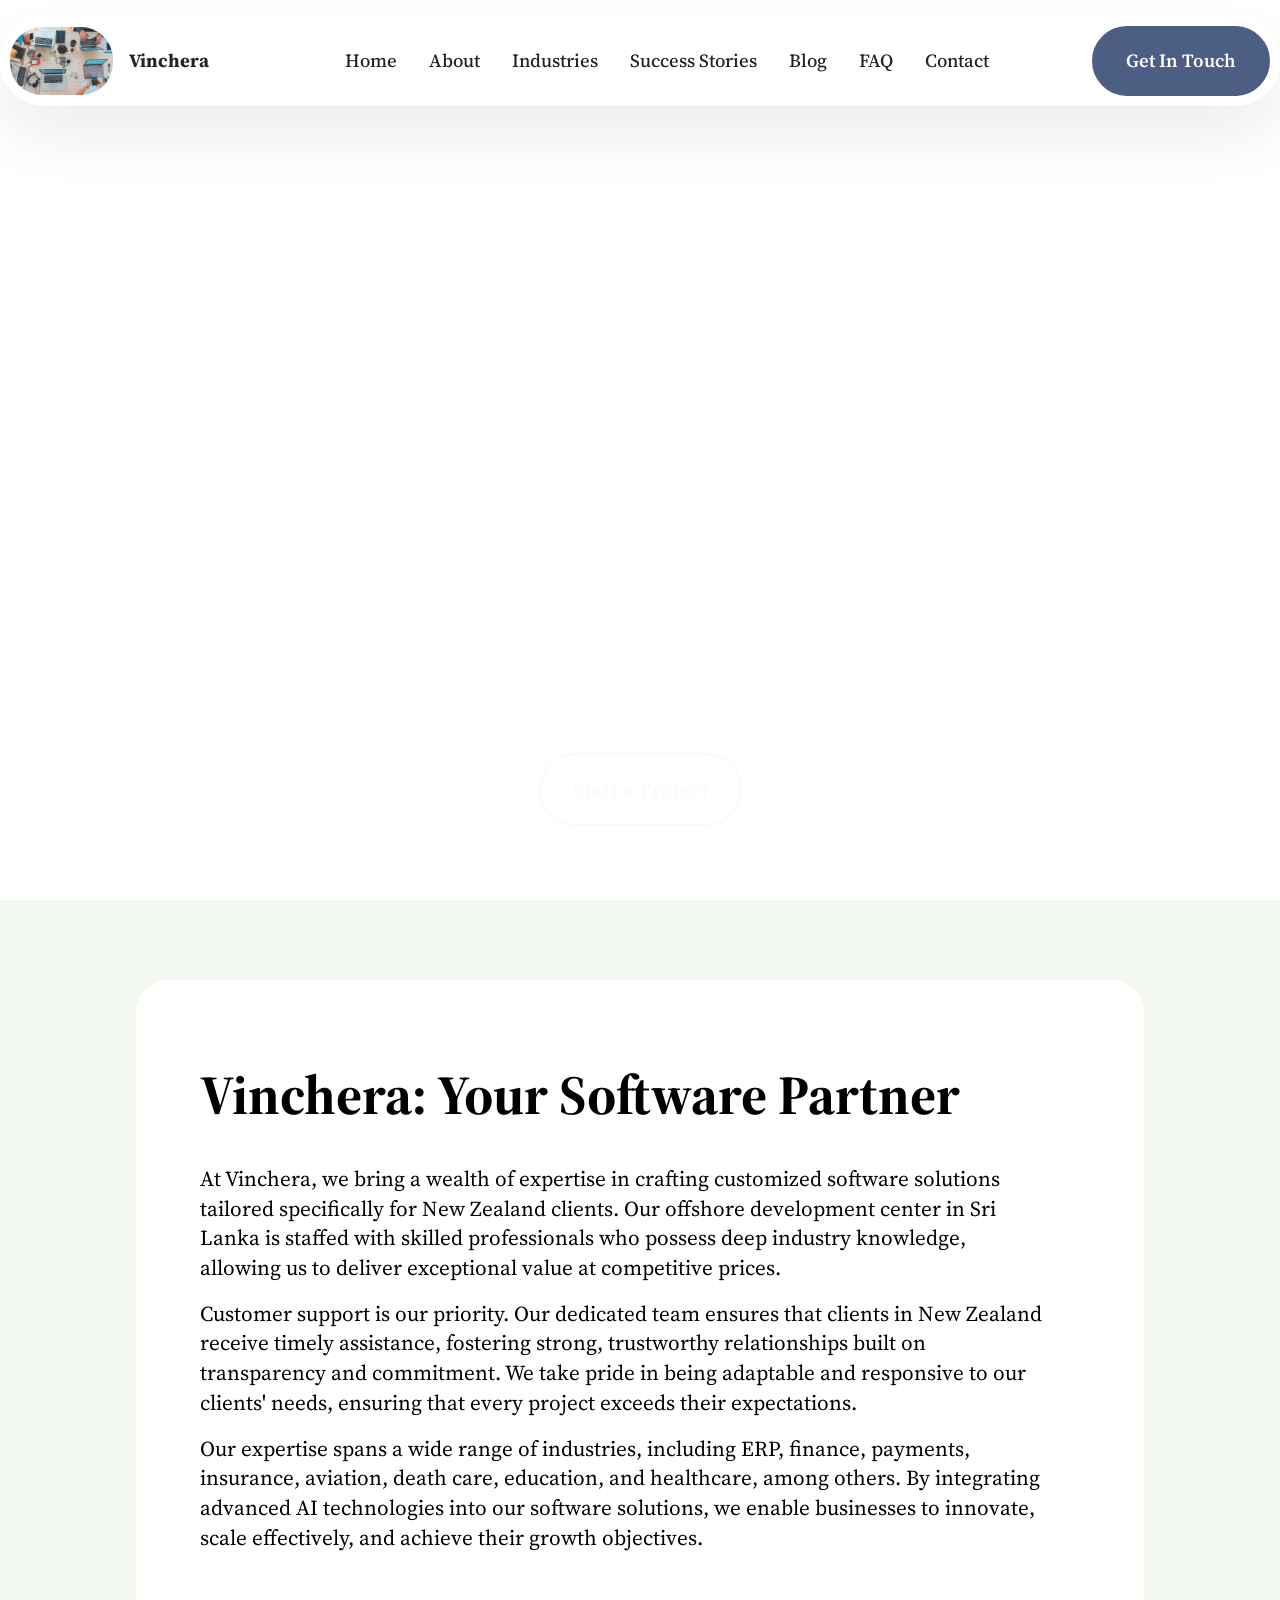
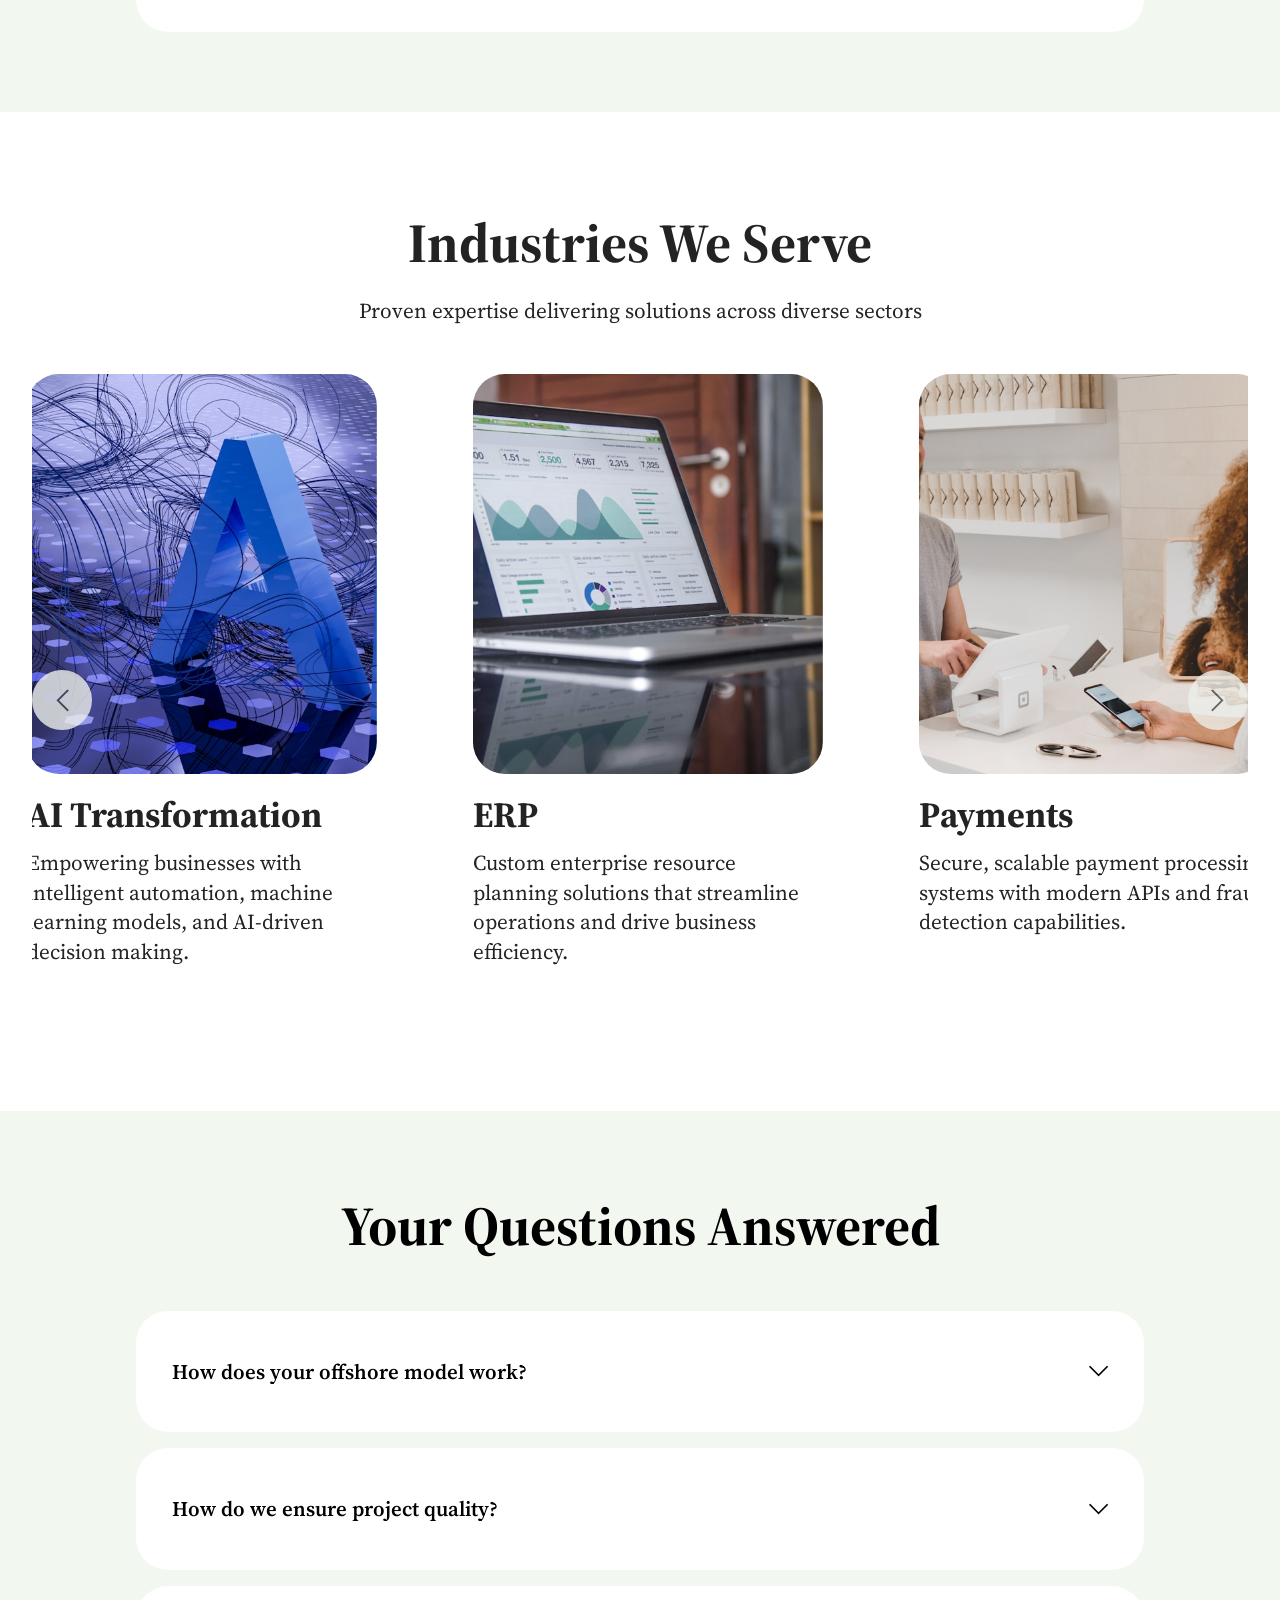
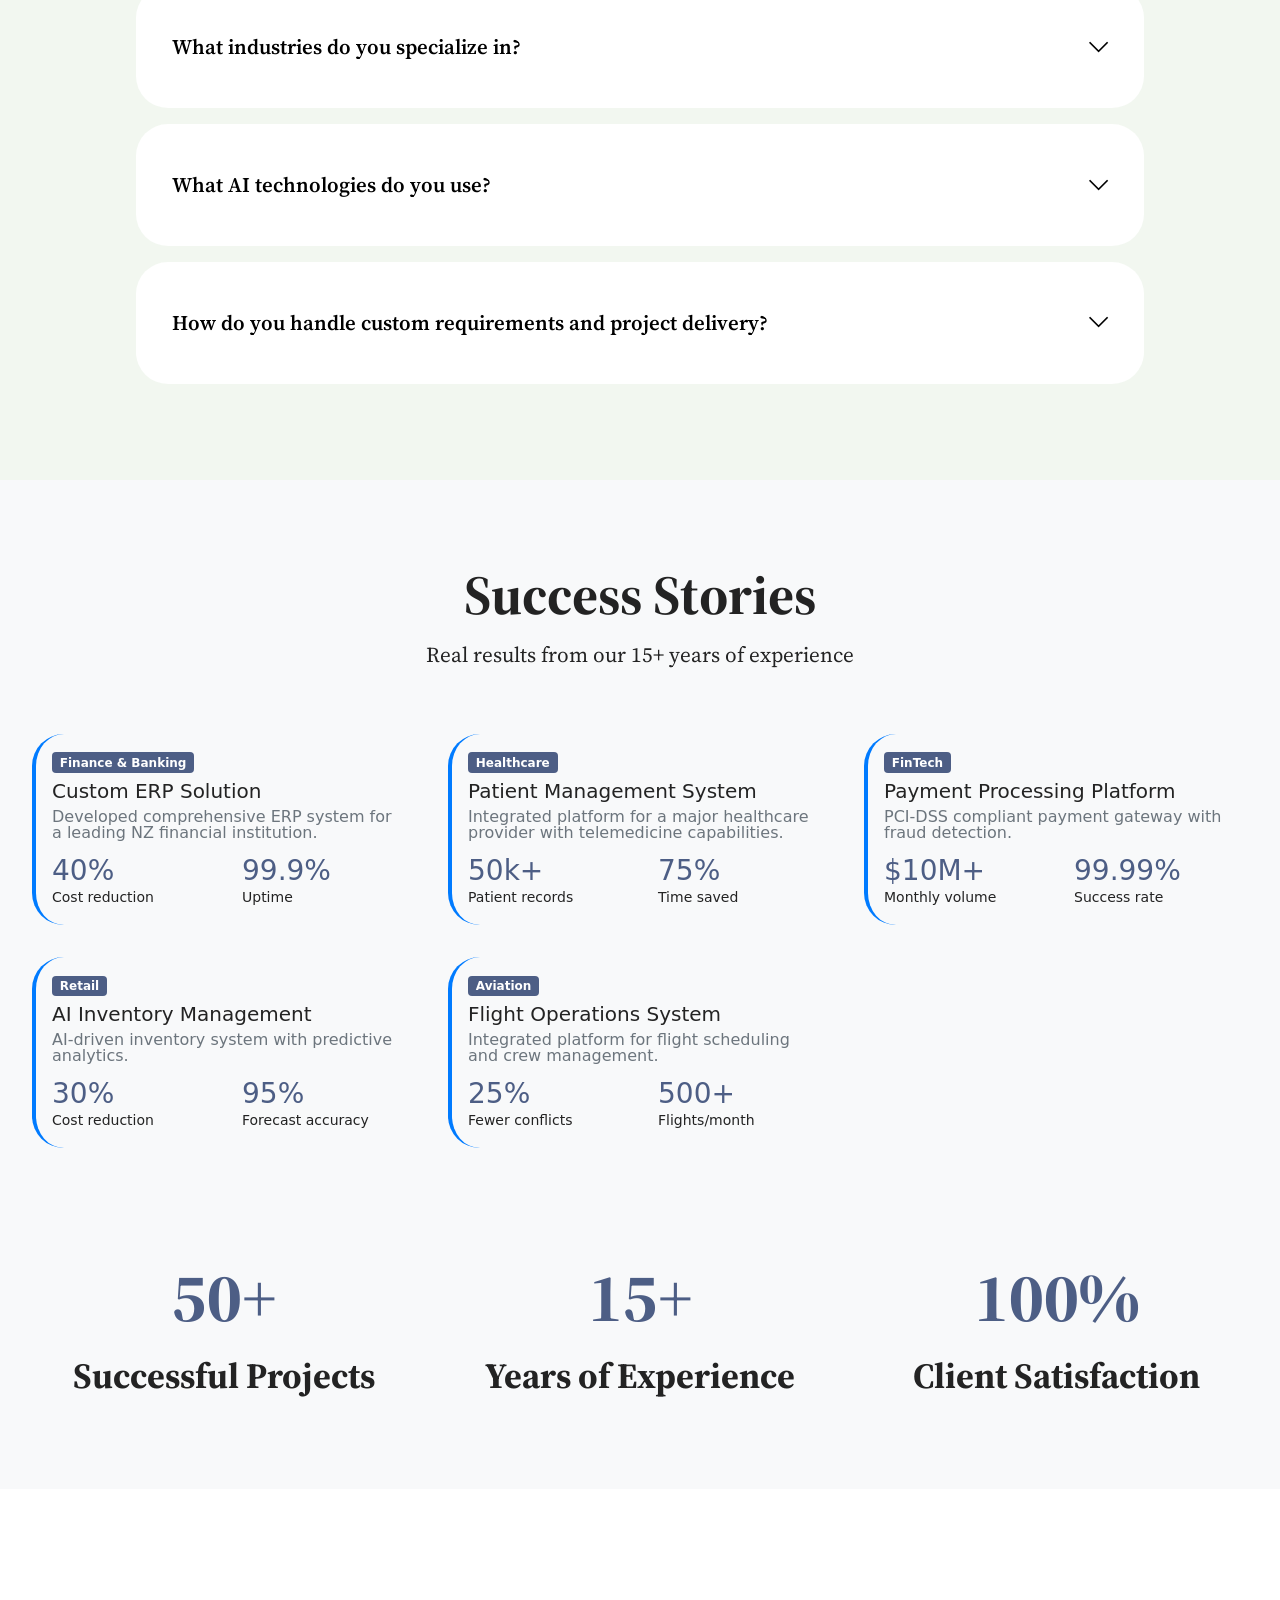
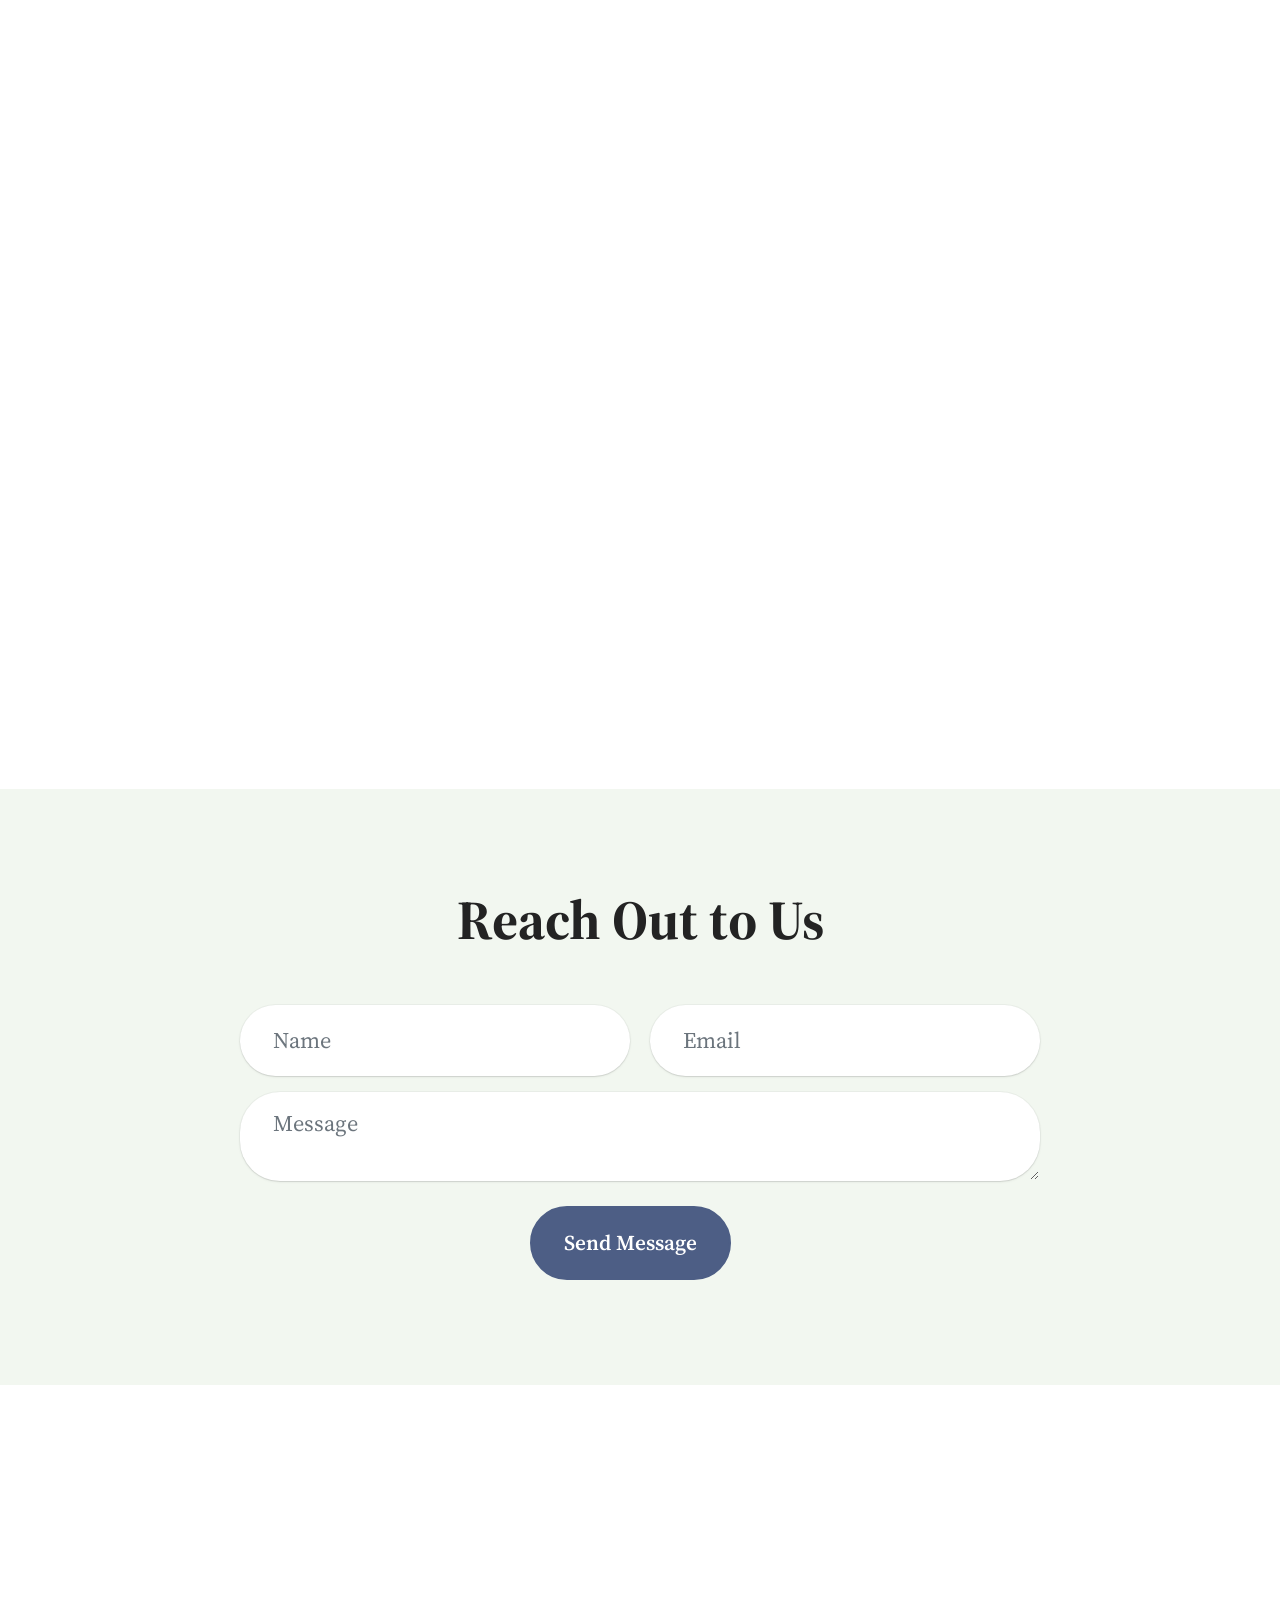
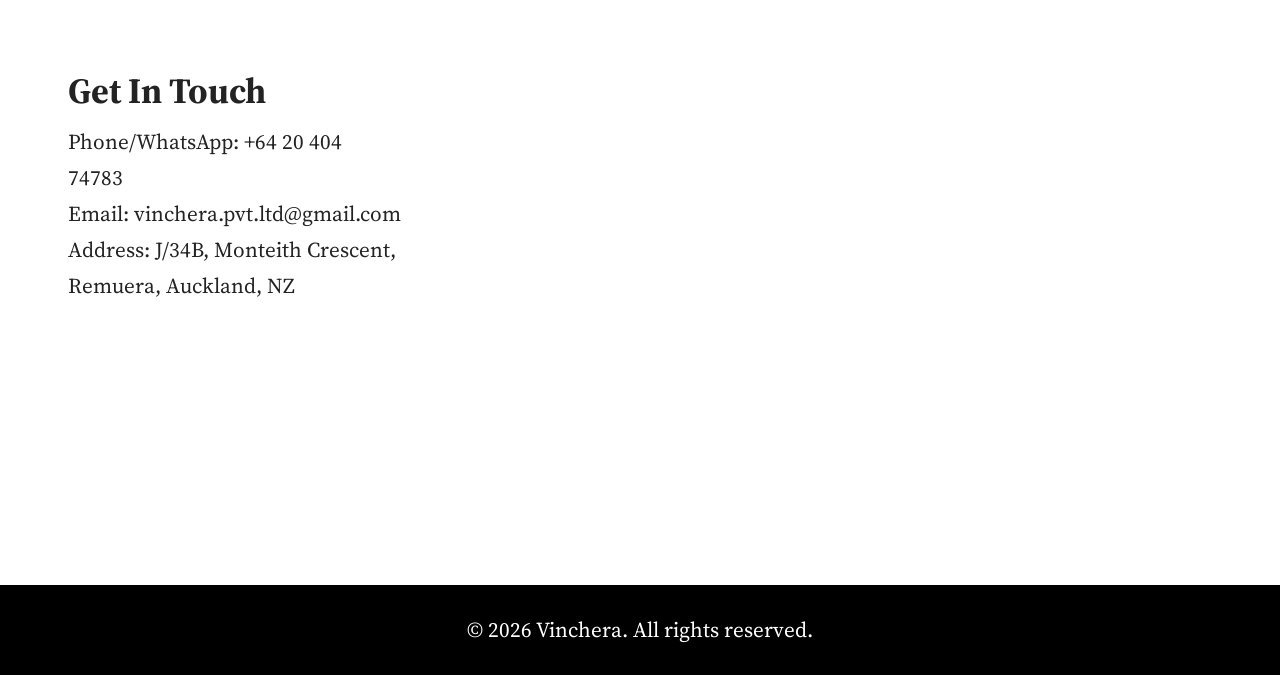
==== commit ce33148e: "site update" ====
--- a/index.html
+++ b/index.html
@@ -349,11 +349,7 @@
                 <div class="item features-without-image col-12">
                   <div class="item-wrapper">
                     <p class="mbr-text mbr-fonts-style display-7">
-                      Our expertise spans various industries including ERP,
-                      finance, payments, insurance, aviation, death care,
-                      education, and healthcare. By integrating advanced AI
-                      technologies into our software solutions, we empower
-                      businesses to thrive and achieve their growth objectives.
+                      Our expertise spans a wide range of industries, including ERP, finance, payments, insurance, aviation, death care, education, and healthcare, among others. By integrating advanced AI technologies into our software solutions, we enable businesses to innovate, scale effectively, and achieve their growth objectives.
                     </p>
                   </div>
                 </div>
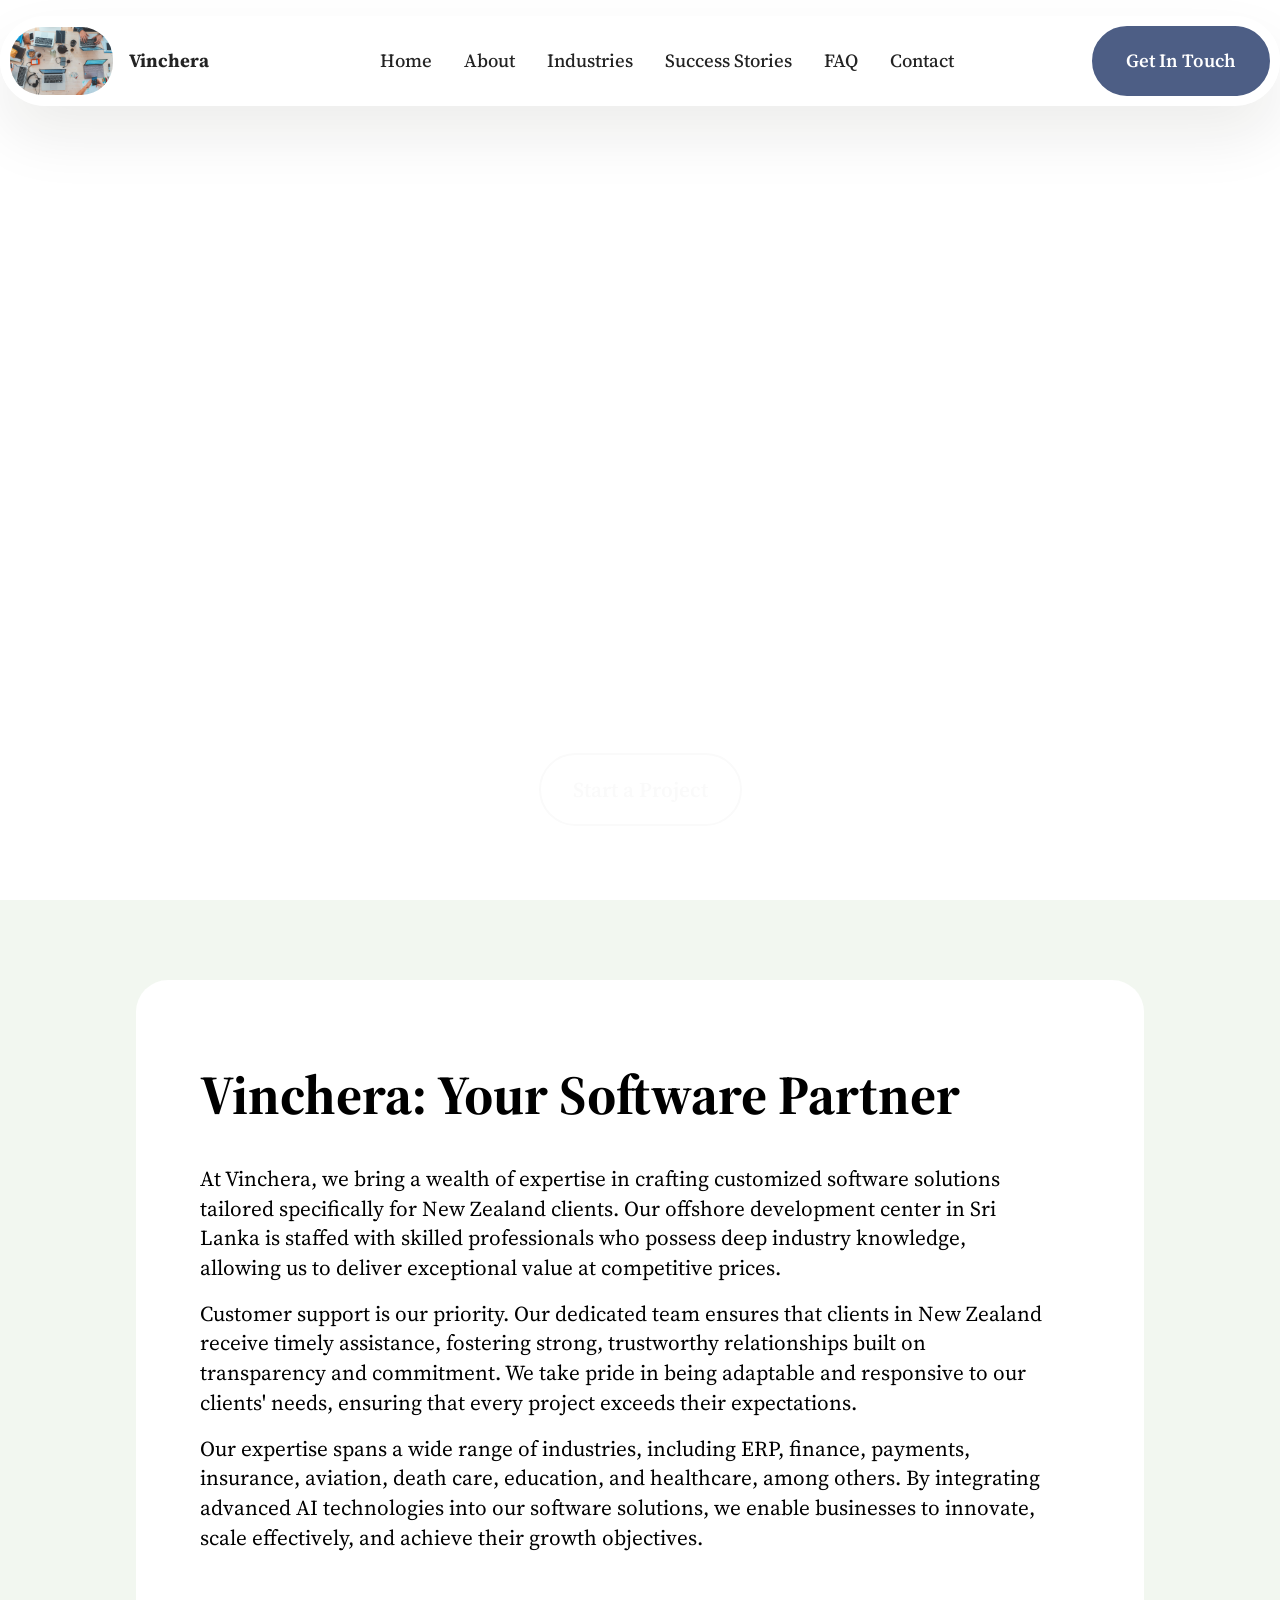
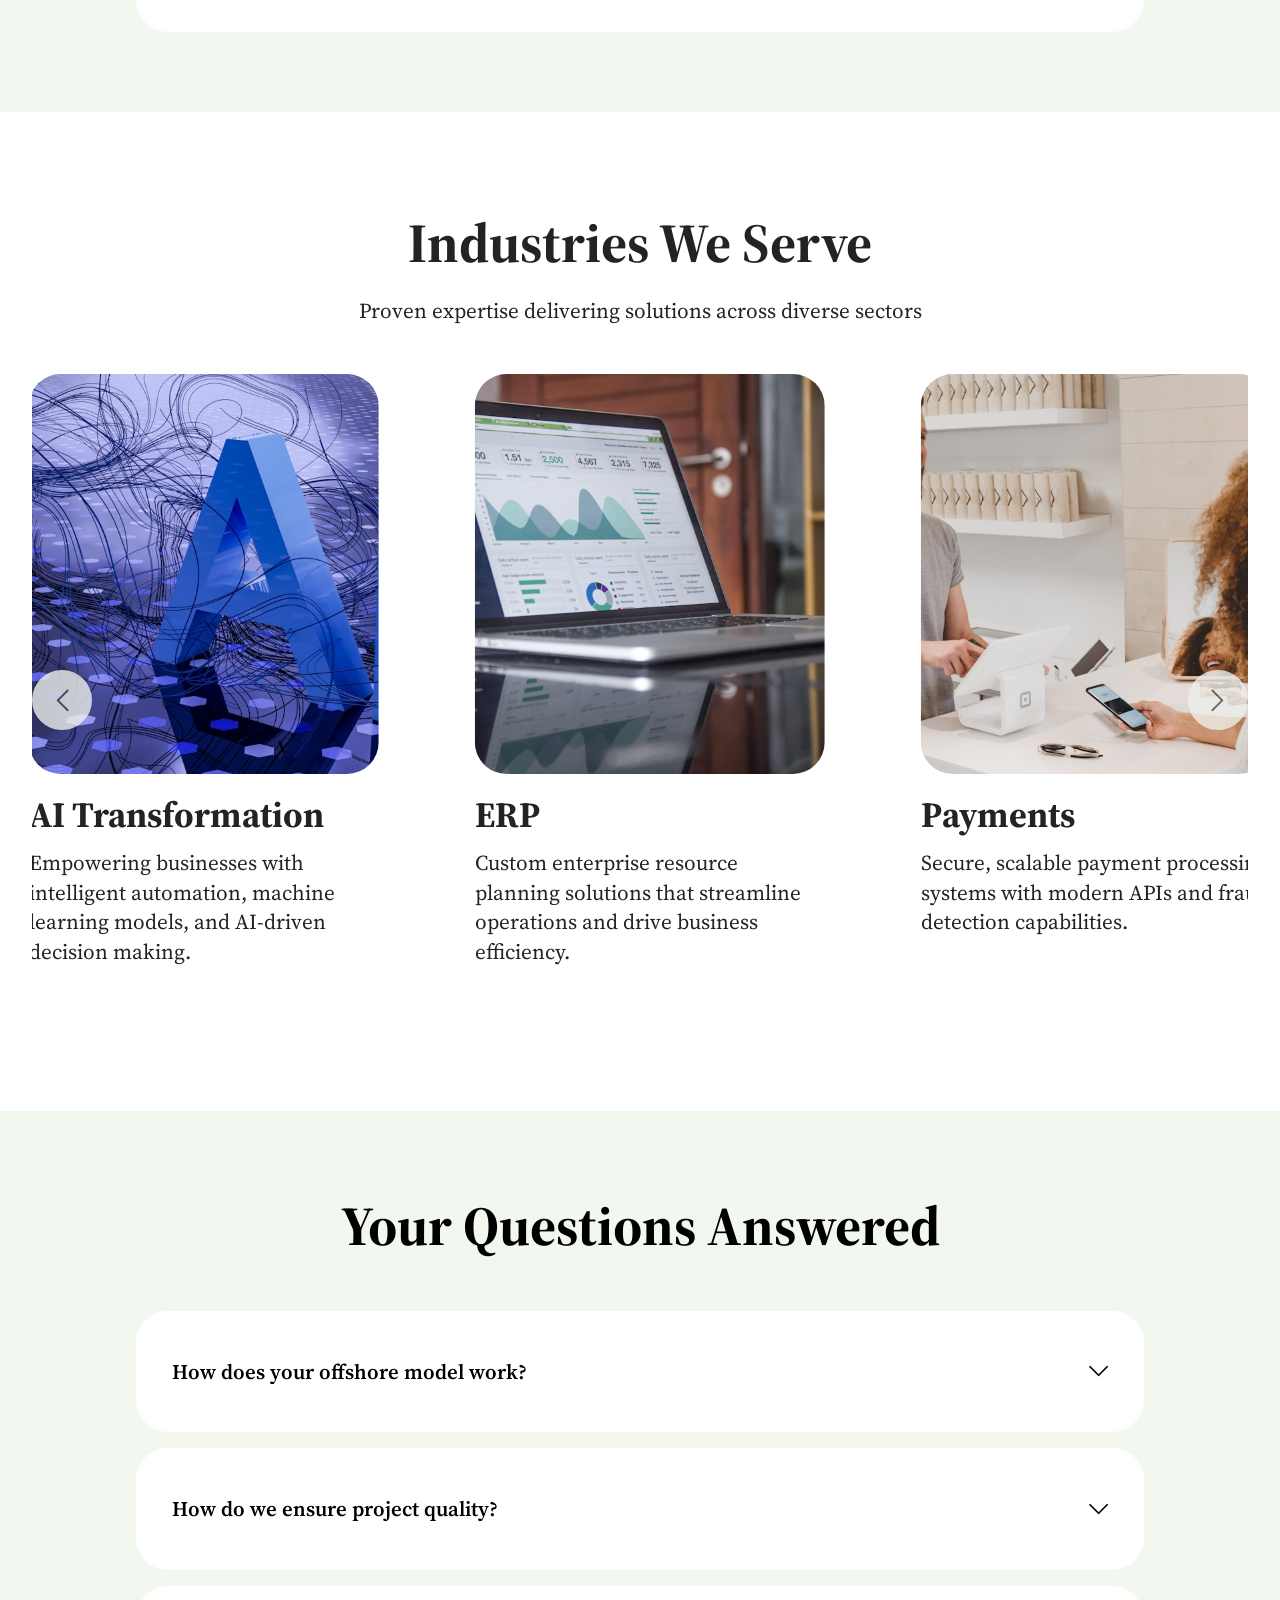
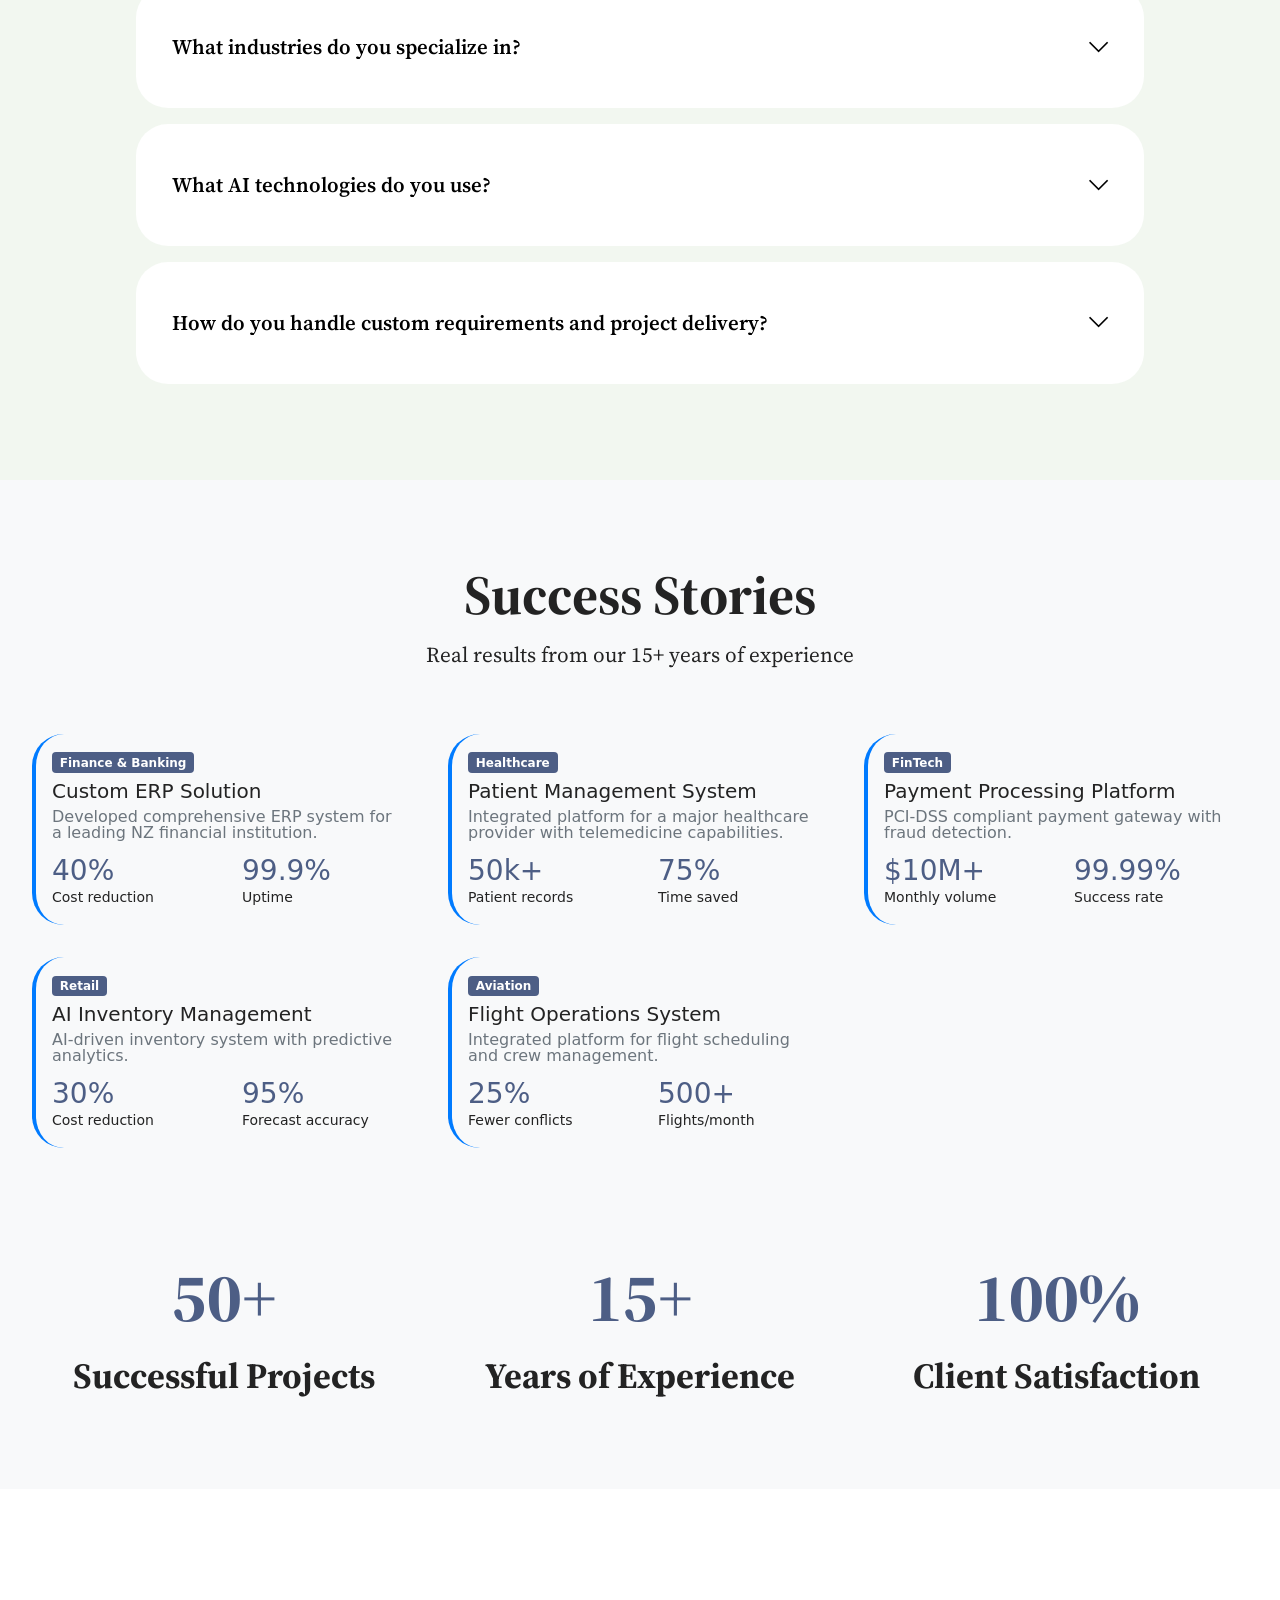
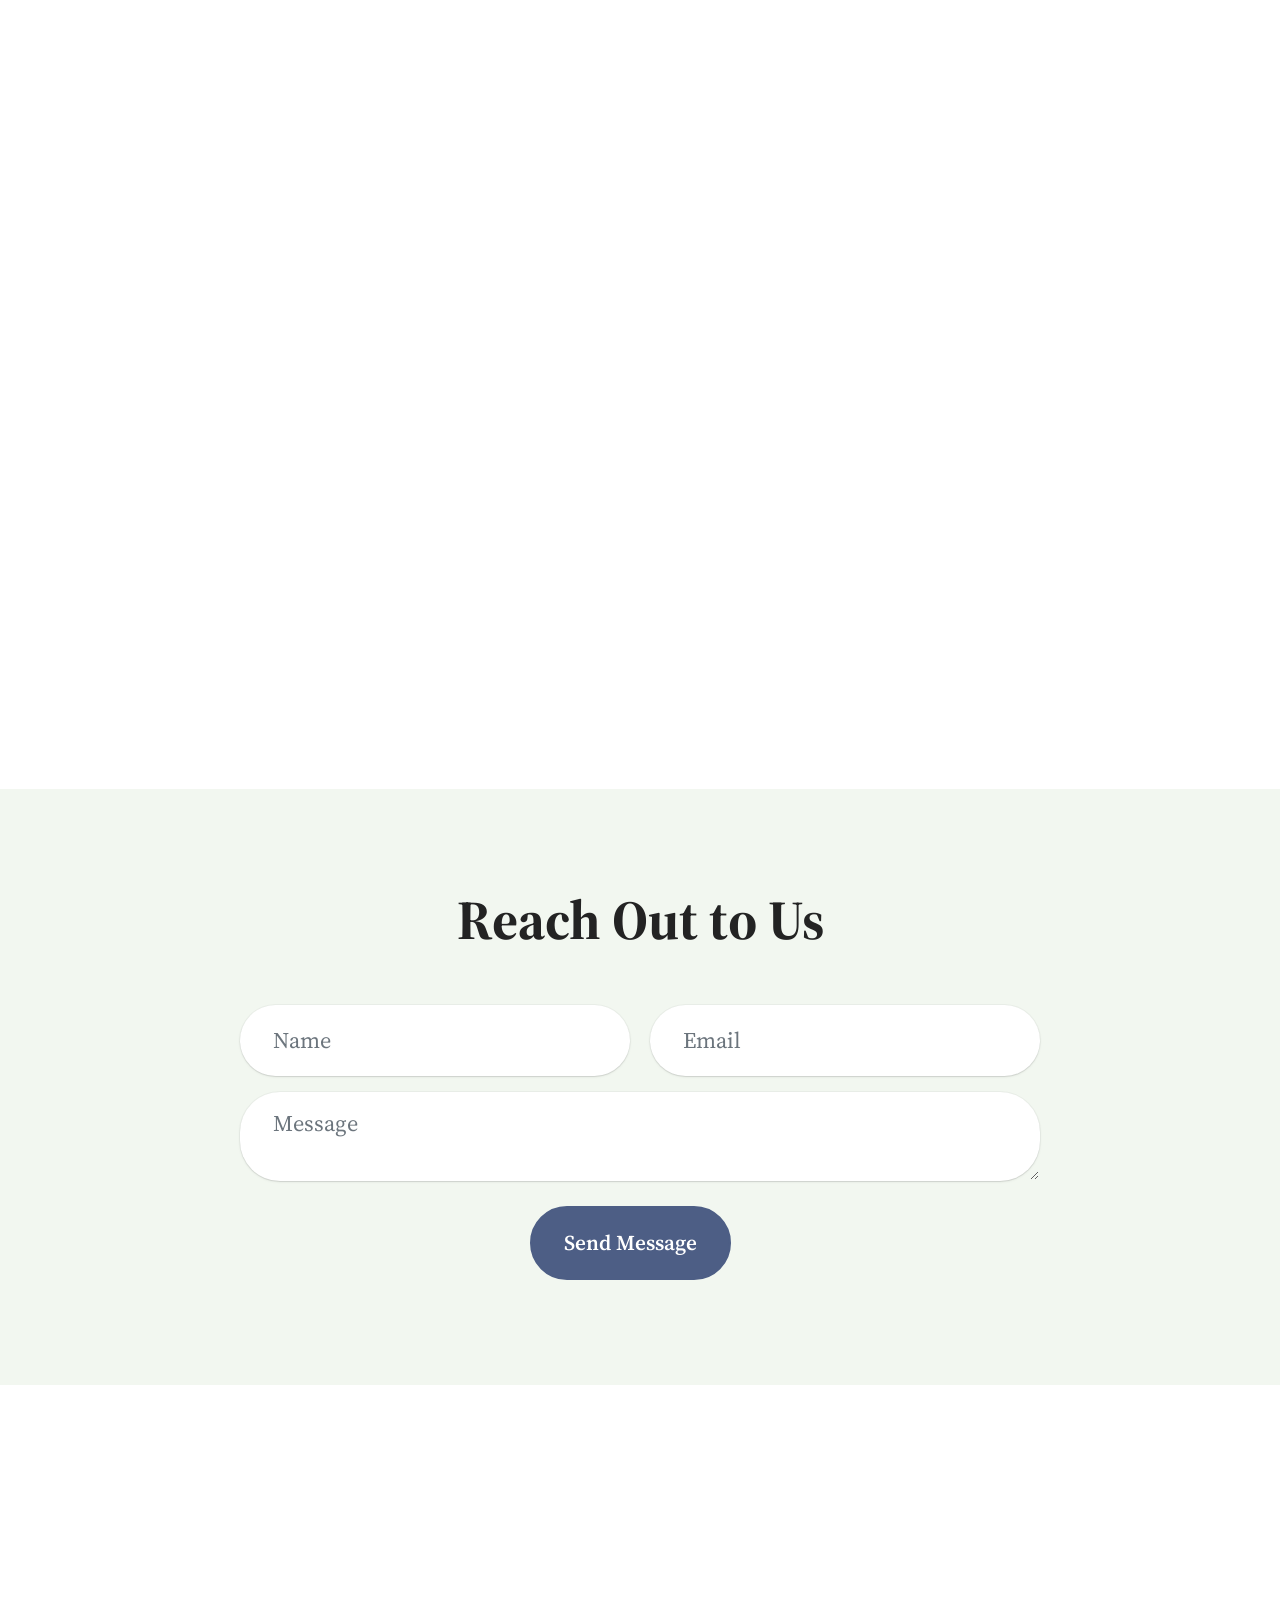
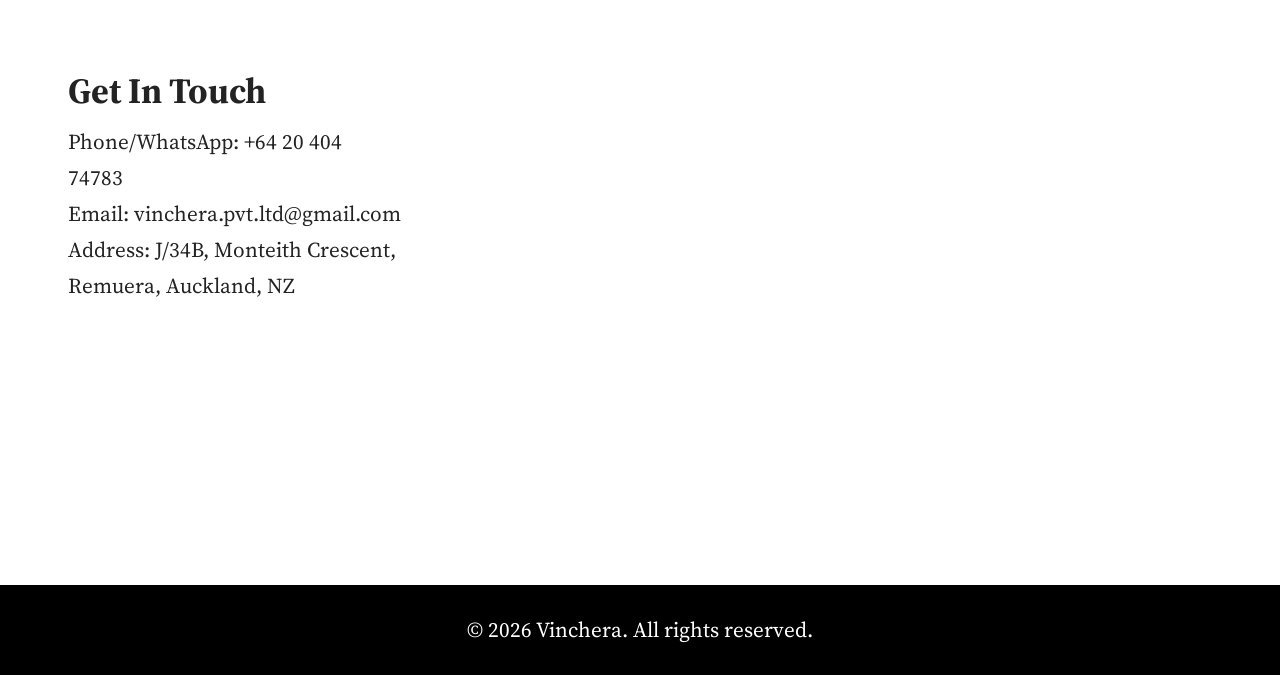
==== commit 390e6fad: "site update" ====
--- a/index.html
+++ b/index.html
@@ -254,11 +254,6 @@
                 >
               </li>
               <li class="nav-item">
-                <a class="nav-link link text-black display-4" href="#blog-vf9bbQblog"
-                  >Blog</a
-                >
-              </li>
-              <li class="nav-item">
                 <a class="nav-link link text-black display-4" href="#faq-1-vf9bbQtYr9"
                   >FAQ</a
                 >
@@ -325,24 +320,14 @@
                 <div class="item features-without-image col-12">
                   <div class="item-wrapper">
                     <p class="mbr-text mbr-fonts-style display-7">
-                      At Vinchera, we bring a wealth of expertise in crafting
-                      customized software solutions tailored specifically for
-                      New Zealand clients. Our offshore development center in
-                      Sri Lanka is staffed with skilled professionals who
-                      possess deep industry knowledge, allowing us to deliver
-                      exceptional value at competitive prices.
+                      At Vinchera, we bring a wealth of expertise in crafting customized software solutions tailored specifically for New Zealand clients. Our offshore development center in Sri Lanka is staffed with skilled professionals who possess deep industry knowledge, allowing us to deliver exceptional value at competitive prices.
                     </p>
                   </div>
                 </div>
                 <div class="item features-without-image col-12">
                   <div class="item-wrapper">
                     <p class="mbr-text mbr-fonts-style display-7">
-                      Customer support is our priority. Our dedicated team
-                      ensures that clients in New Zealand receive timely
-                      assistance, fostering strong, trustworthy relationships
-                      built on transparency and commitment. We take pride in
-                      being adaptable and responsive to our clients' needs,
-                      ensuring that every project exceeds their expectations.
+                      Customer support is our priority. Our dedicated team ensures that clients in New Zealand receive timely assistance, fostering strong, trustworthy relationships built on transparency and commitment. We take pride in being adaptable and responsive to our clients' needs, ensuring that every project exceeds their expectations.
                     </p>
                   </div>
                 </div>
